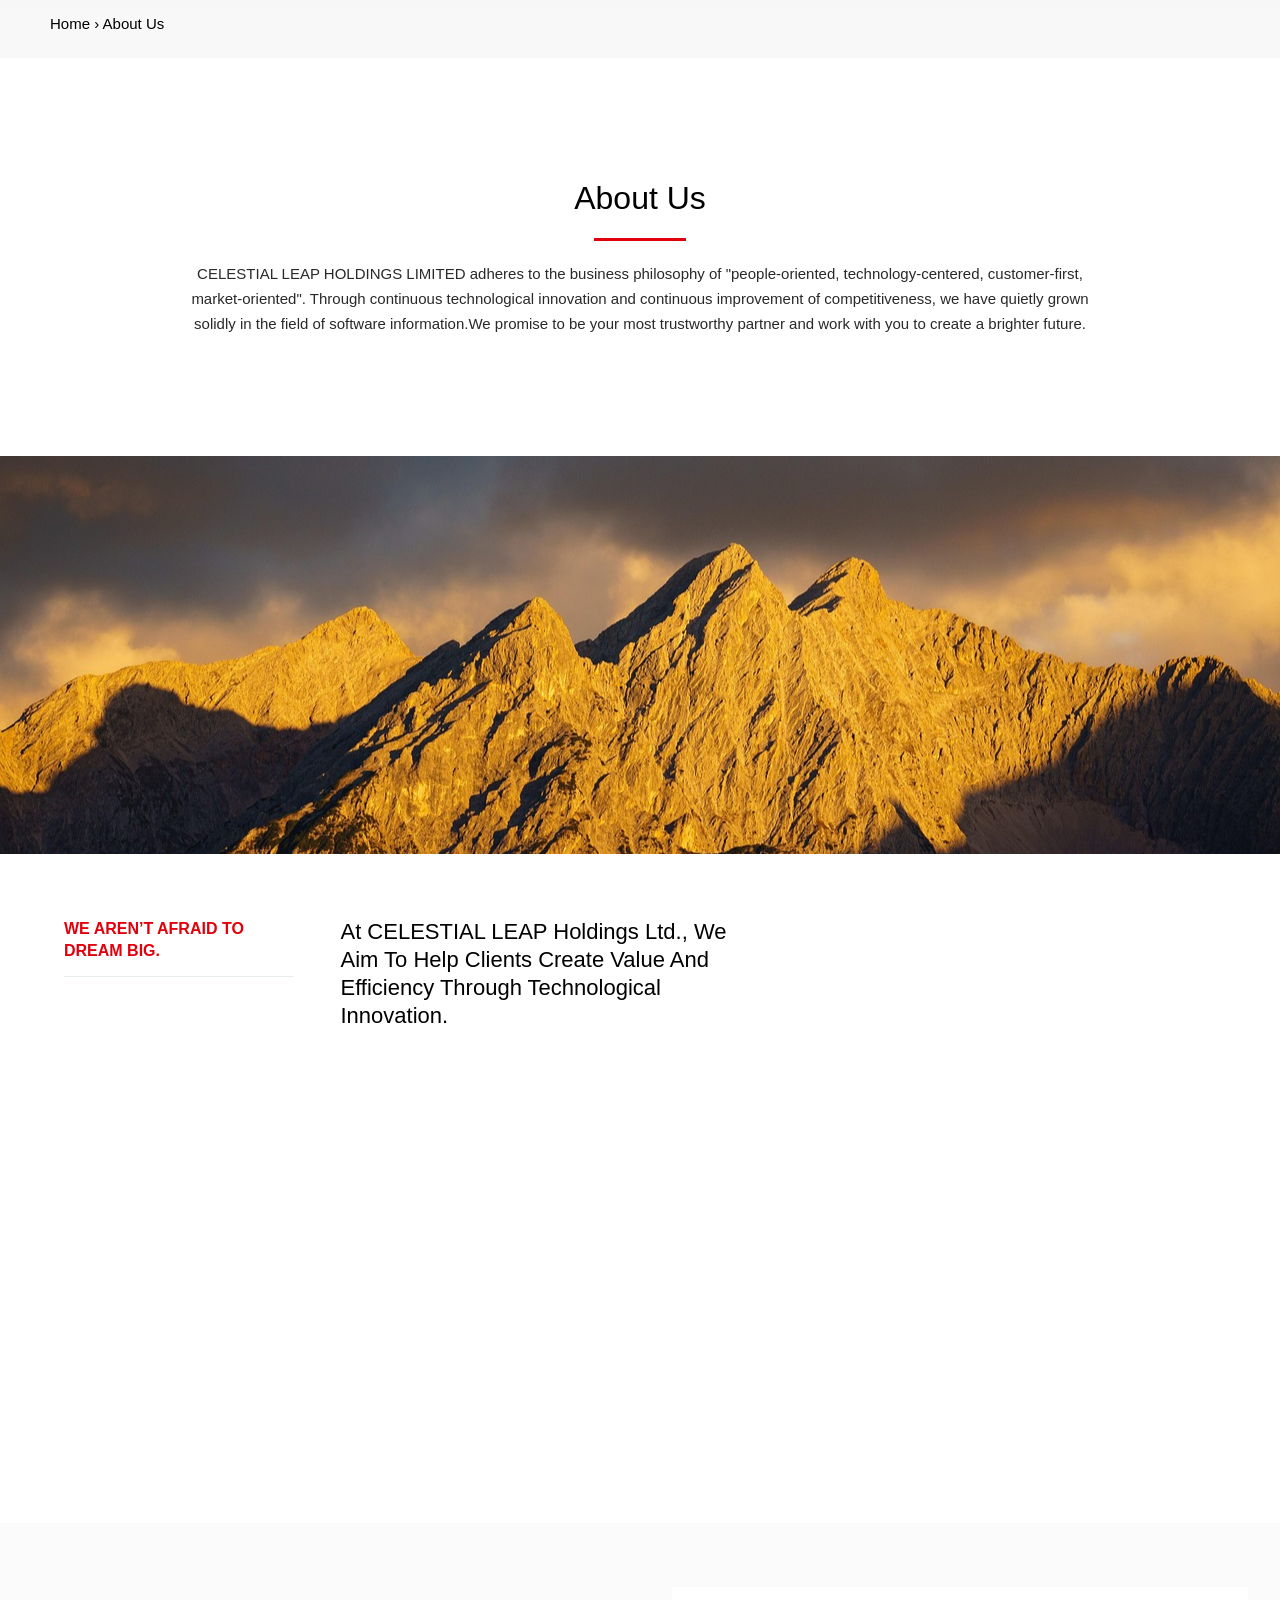
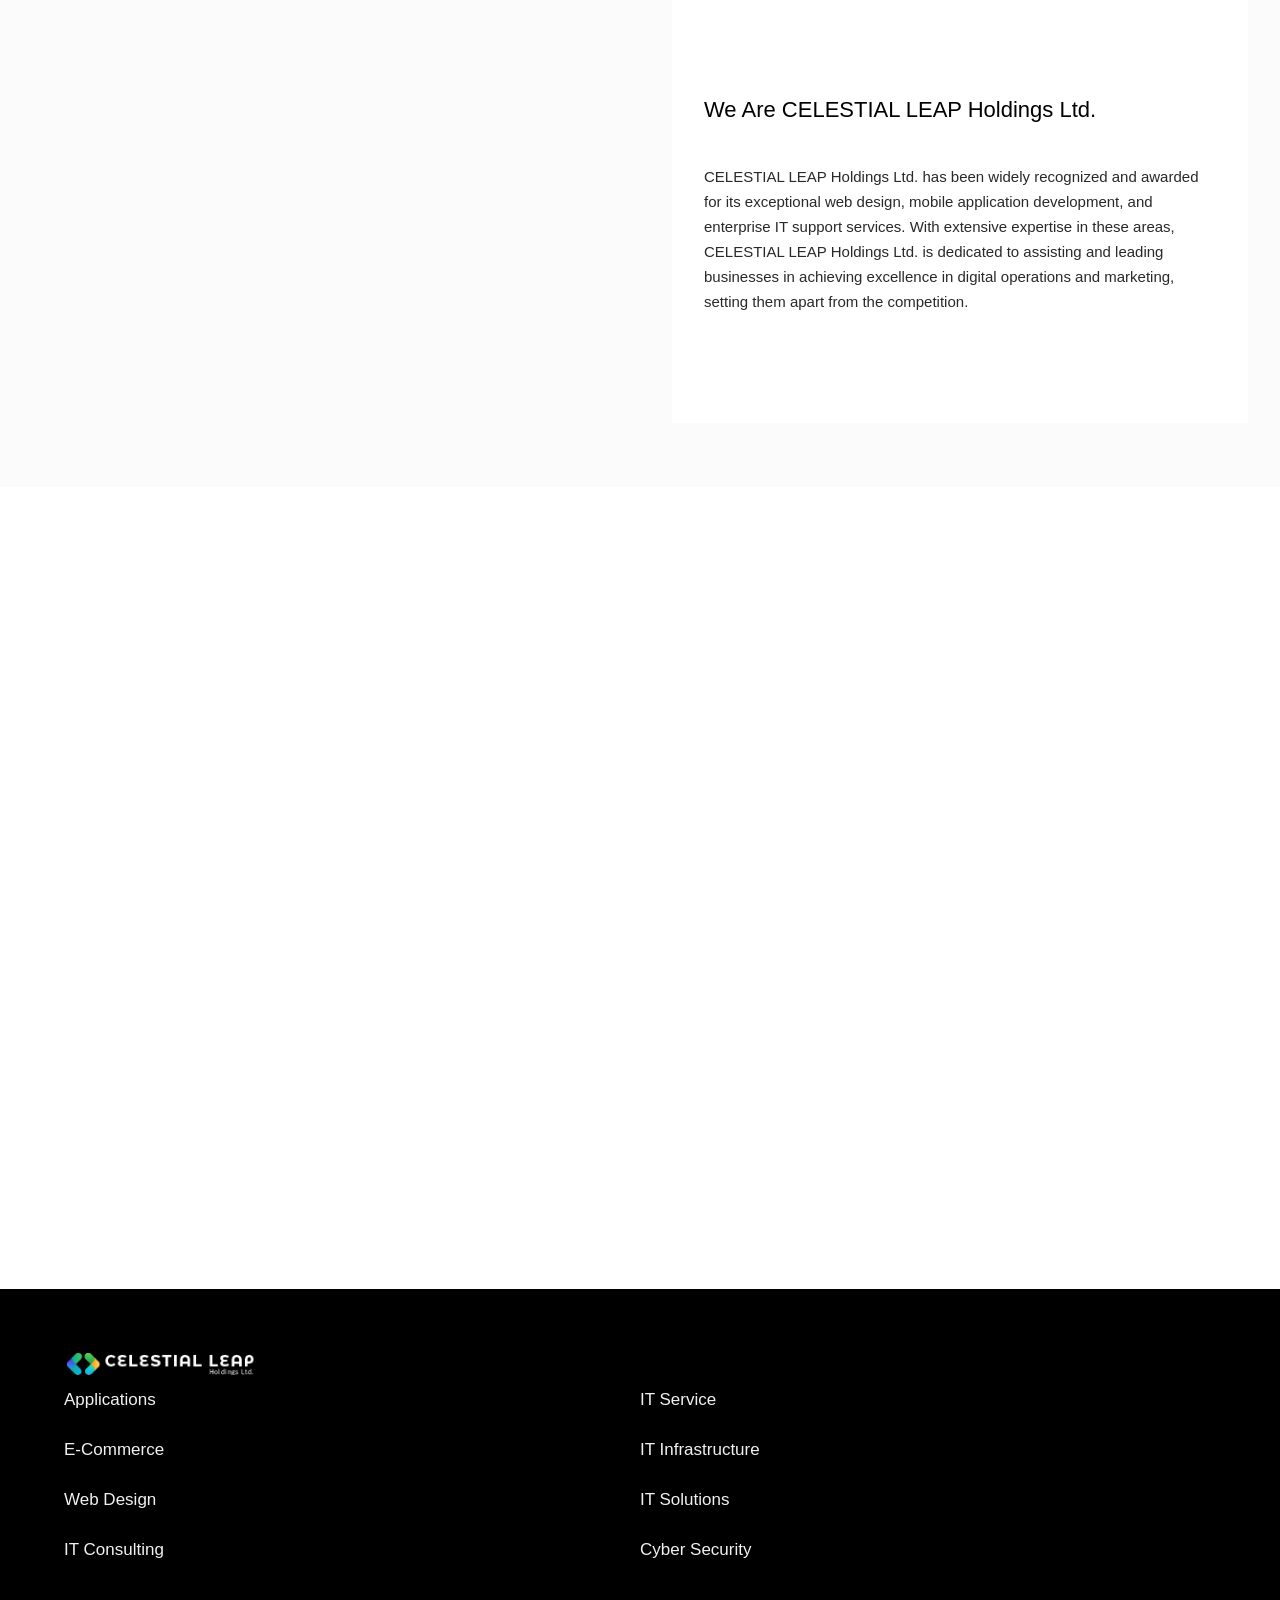
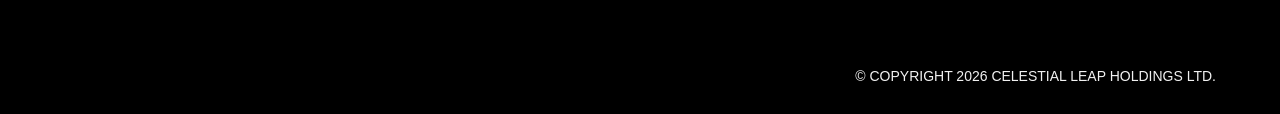
==== about_us.html @ 51d78c93 "CELESTIAL LEAP初版完成" ====
<!DOCTYPE html>
<!--[if !(IE 6) | !(IE 7) | !(IE 8)  ]><!-->
<html lang="en-US" prefix="og: https://ogp.me/ns#" class="no-js">
<!--<![endif]-->

<head>
    <meta charset="UTF-8" />
    <script>
        if (navigator.userAgent.match(/MSIE|Internet Explorer/i) || navigator.userAgent.match(/Trident\/7\..*?rv:11/i)) {
            var href = document.location.href;
            if (!href.match(/[?&]nowprocket/)) {
                if (href.indexOf("?") == -1) {
                    if (href.indexOf("#") == -1) {
                        document.location.href = href + "?nowprocket=1"
                    } else {
                        document.location.href = href.replace("#", "?nowprocket=1#")
                    }
                } else {
                    if (href.indexOf("#") == -1) {
                        document.location.href = href + "&nowprocket=1"
                    } else {
                        document.location.href = href.replace("#", "&nowprocket=1#")
                    }
                }
            }
        }
    </script>
    <script>
        (() => {
            class RocketLazyLoadScripts {
                constructor() {
                    this.v = "2.0.5", this.userEvents = ["keydown", "keyup", "mousedown", "mouseup", "mousemove", "mouseover", "mouseout", "touchmove", "touchstart", "touchend", "touchcancel", "wheel", "click", "dblclick", "input"], this.attributeEvents = ["onblur", "onclick", "oncontextmenu", "ondblclick", "onfocus", "onmousedown", "onmouseenter", "onmouseleave", "onmousemove", "onmouseout", "onmouseover", "onmouseup", "onmousewheel", "onscroll", "onsubmit"]
                }
                async t() {
                    this.i(), this.o(), /iP(ad|hone)/.test(navigator.userAgent) && this.h(), this.u(), this.l(this), this.m(), this.k(this), this.p(this), this._(), await Promise.all([this.R(), this.L()]), this.lastBreath = Date.now(), this.S(this), this.P(), this.D(), this.O(), this.M(), await this.C(this.delayedScripts.normal), await this.C(this.delayedScripts.defer), await this.C(this.delayedScripts.async), await this.T(), await this.F(), await this.j(), await this.A(), window.dispatchEvent(new Event("rocket-allScriptsLoaded")), this.everythingLoaded = !0, this.lastTouchEnd && await new Promise(t => setTimeout(t, 500 - Date.now() + this.lastTouchEnd)), this.I(), this.H(), this.U(), this.W()
                }
                i() {
                    this.CSPIssue = sessionStorage.getItem("rocketCSPIssue"), document.addEventListener("securitypolicyviolation", t => {
                        this.CSPIssue || "script-src-elem" !== t.violatedDirective || "data" !== t.blockedURI || (this.CSPIssue = !0, sessionStorage.setItem("rocketCSPIssue", !0))
                    }, {
                        isRocket: !0
                    })
                }
                o() {
                    window.addEventListener("pageshow", t => {
                        this.persisted = t.persisted, this.realWindowLoadedFired = !0
                    }, {
                        isRocket: !0
                    }), window.addEventListener("pagehide", () => {
                        this.onFirstUserAction = null
                    }, {
                        isRocket: !0
                    })
                }
                h() {
                    let t;

                    function e(e) {
                        t = e
                    }
                    window.addEventListener("touchstart", e, {
                        isRocket: !0
                    }), window.addEventListener("touchend", function i(o) {
                        o.changedTouches[0] && t.changedTouches[0] && Math.abs(o.changedTouches[0].pageX - t.changedTouches[0].pageX) < 10 && Math.abs(o.changedTouches[0].pageY - t.changedTouches[0].pageY) < 10 && o.timeStamp - t.timeStamp < 200 && (window.removeEventListener("touchstart", e, {
                            isRocket: !0
                        }), window.removeEventListener("touchend", i, {
                            isRocket: !0
                        }), "INPUT" === o.target.tagName && "text" === o.target.type || (o.target.dispatchEvent(new TouchEvent("touchend", {
                            target: o.target,
                            bubbles: !0
                        })), o.target.dispatchEvent(new MouseEvent("mouseover", {
                            target: o.target,
                            bubbles: !0
                        })), o.target.dispatchEvent(new PointerEvent("click", {
                            target: o.target,
                            bubbles: !0,
                            cancelable: !0,
                            detail: 1,
                            clientX: o.changedTouches[0].clientX,
                            clientY: o.changedTouches[0].clientY
                        })), event.preventDefault()))
                    }, {
                        isRocket: !0
                    })
                }
                q(t) {
                    this.userActionTriggered || ("mousemove" !== t.type || this.firstMousemoveIgnored ? "keyup" === t.type || "mouseover" === t.type || "mouseout" === t.type || (this.userActionTriggered = !0, this.onFirstUserAction && this.onFirstUserAction()) : this.firstMousemoveIgnored = !0), "click" === t.type && t.preventDefault(), t.stopPropagation(), t.stopImmediatePropagation(), "touchstart" === this.lastEvent && "touchend" === t.type && (this.lastTouchEnd = Date.now()), "click" === t.type && (this.lastTouchEnd = 0), this.lastEvent = t.type, t.composedPath && t.composedPath()[0].getRootNode() instanceof ShadowRoot && (t.rocketTarget = t.composedPath()[0]), this.savedUserEvents.push(t)
                }
                u() {
                    this.savedUserEvents = [], this.userEventHandler = this.q.bind(this), this.userEvents.forEach(t => window.addEventListener(t, this.userEventHandler, {
                        passive: !1,
                        isRocket: !0
                    })), document.addEventListener("visibilitychange", this.userEventHandler, {
                        isRocket: !0
                    })
                }
                U() {
                    this.userEvents.forEach(t => window.removeEventListener(t, this.userEventHandler, {
                        passive: !1,
                        isRocket: !0
                    })), document.removeEventListener("visibilitychange", this.userEventHandler, {
                        isRocket: !0
                    }), this.savedUserEvents.forEach(t => {
                        (t.rocketTarget || t.target).dispatchEvent(new window[t.constructor.name](t.type, t))
                    })
                }
                m() {
                    const t = "return false",
                        e = Array.from(this.attributeEvents, t => "data-rocket-" + t),
                        i = "[" + this.attributeEvents.join("],[") + "]",
                        o = "[data-rocket-" + this.attributeEvents.join("],[data-rocket-") + "]",
                        s = (e, i, o) => {
                            o && o !== t && (e.setAttribute("data-rocket-" + i, o), e["rocket" + i] = new Function("event", o), e.setAttribute(i, t))
                        };
                    new MutationObserver(t => {
                        for (const n of t) "attributes" === n.type && (n.attributeName.startsWith("data-rocket-") || this.everythingLoaded ? n.attributeName.startsWith("data-rocket-") && this.everythingLoaded && this.N(n.target, n.attributeName.substring(12)) : s(n.target, n.attributeName, n.target.getAttribute(n.attributeName))), "childList" === n.type && n.addedNodes.forEach(t => {
                            if (t.nodeType === Node.ELEMENT_NODE)
                                if (this.everythingLoaded)
                                    for (const i of [t, ...t.querySelectorAll(o)])
                                        for (const t of i.getAttributeNames()) e.includes(t) && this.N(i, t.substring(12));
                                else
                                    for (const e of [t, ...t.querySelectorAll(i)])
                                        for (const t of e.getAttributeNames()) this.attributeEvents.includes(t) && s(e, t, e.getAttribute(t))
                        })
                    }).observe(document, {
                        subtree: !0,
                        childList: !0,
                        attributeFilter: [...this.attributeEvents, ...e]
                    })
                }
                I() {
                    this.attributeEvents.forEach(t => {
                        document.querySelectorAll("[data-rocket-" + t + "]").forEach(e => {
                            this.N(e, t)
                        })
                    })
                }
                N(t, e) {
                    const i = t.getAttribute("data-rocket-" + e);
                    i && (t.setAttribute(e, i), t.removeAttribute("data-rocket-" + e))
                }
                k(t) {
                    Object.defineProperty(HTMLElement.prototype, "onclick", {
                        get() {
                            return this.rocketonclick || null
                        },
                        set(e) {
                            this.rocketonclick = e, this.setAttribute(t.everythingLoaded ? "onclick" : "data-rocket-onclick", "this.rocketonclick(event)")
                        }
                    })
                }
                S(t) {
                    function e(e, i) {
                        let o = e[i];
                        e[i] = null, Object.defineProperty(e, i, {
                            get: () => o,
                            set(s) {
                                t.everythingLoaded ? o = s : e["rocket" + i] = o = s
                            }
                        })
                    }
                    e(document, "onreadystatechange"), e(window, "onload"), e(window, "onpageshow");
                    try {
                        Object.defineProperty(document, "readyState", {
                            get: () => t.rocketReadyState,
                            set(e) {
                                t.rocketReadyState = e
                            },
                            configurable: !0
                        }), document.readyState = "loading"
                    } catch (t) {
                        console.log("WPRocket DJE readyState conflict, bypassing")
                    }
                }
                l(t) {
                    this.originalAddEventListener = EventTarget.prototype.addEventListener, this.originalRemoveEventListener = EventTarget.prototype.removeEventListener, this.savedEventListeners = [], EventTarget.prototype.addEventListener = function(e, i, o) {
                        o && o.isRocket || !t.B(e, this) && !t.userEvents.includes(e) || t.B(e, this) && !t.userActionTriggered || e.startsWith("rocket-") || t.everythingLoaded ? t.originalAddEventListener.call(this, e, i, o) : (t.savedEventListeners.push({
                            target: this,
                            remove: !1,
                            type: e,
                            func: i,
                            options: o
                        }), "mouseenter" !== e && "mouseleave" !== e || t.originalAddEventListener.call(this, e, t.savedUserEvents.push, o))
                    }, EventTarget.prototype.removeEventListener = function(e, i, o) {
                        o && o.isRocket || !t.B(e, this) && !t.userEvents.includes(e) || t.B(e, this) && !t.userActionTriggered || e.startsWith("rocket-") || t.everythingLoaded ? t.originalRemoveEventListener.call(this, e, i, o) : t.savedEventListeners.push({
                            target: this,
                            remove: !0,
                            type: e,
                            func: i,
                            options: o
                        })
                    }
                }
                J(t, e) {
                    this.savedEventListeners = this.savedEventListeners.filter(i => {
                        let o = i.type,
                            s = i.target || window;
                        return e !== o || t !== s || (this.B(o, s) && (i.type = "rocket-" + o), this.$(i), !1)
                    })
                }
                H() {
                    EventTarget.prototype.addEventListener = this.originalAddEventListener, EventTarget.prototype.removeEventListener = this.originalRemoveEventListener, this.savedEventListeners.forEach(t => this.$(t))
                }
                $(t) {
                    t.remove ? this.originalRemoveEventListener.call(t.target, t.type, t.func, t.options) : this.originalAddEventListener.call(t.target, t.type, t.func, t.options)
                }
                p(t) {
                    let e;

                    function i(e) {
                        return t.everythingLoaded ? e : e.split(" ").map(t => "load" === t || t.startsWith("load.") ? "rocket-jquery-load" : t).join(" ")
                    }

                    function o(o) {
                        function s(e) {
                            const s = o.fn[e];
                            o.fn[e] = o.fn.init.prototype[e] = function() {
                                return this[0] === window && t.userActionTriggered && ("string" == typeof arguments[0] || arguments[0] instanceof String ? arguments[0] = i(arguments[0]) : "object" == typeof arguments[0] && Object.keys(arguments[0]).forEach(t => {
                                    const e = arguments[0][t];
                                    delete arguments[0][t], arguments[0][i(t)] = e
                                })), s.apply(this, arguments), this
                            }
                        }
                        if (o && o.fn && !t.allJQueries.includes(o)) {
                            const e = {
                                DOMContentLoaded: [],
                                "rocket-DOMContentLoaded": []
                            };
                            for (const t in e) document.addEventListener(t, () => {
                                e[t].forEach(t => t())
                            }, {
                                isRocket: !0
                            });
                            o.fn.ready = o.fn.init.prototype.ready = function(i) {
                                function s() {
                                    parseInt(o.fn.jquery) > 2 ? setTimeout(() => i.bind(document)(o)) : i.bind(document)(o)
                                }
                                return "function" == typeof i && (t.realDomReadyFired ? !t.userActionTriggered || t.fauxDomReadyFired ? s() : e["rocket-DOMContentLoaded"].push(s) : e.DOMContentLoaded.push(s)), this
                            }, s("on"), s("one"), s("off"), t.allJQueries.push(o)
                        }
                        e = o
                    }
                    t.allJQueries = [], o(window.jQuery), Object.defineProperty(window, "jQuery", {
                        get: () => e,
                        set(t) {
                            o(t)
                        }
                    })
                }
                P() {
                    const t = new Map;
                    document.write = document.writeln = function(e) {
                        const i = document.currentScript,
                            o = document.createRange(),
                            s = i.parentElement;
                        let n = t.get(i);
                        void 0 === n && (n = i.nextSibling, t.set(i, n));
                        const c = document.createDocumentFragment();
                        o.setStart(c, 0), c.appendChild(o.createContextualFragment(e)), s.insertBefore(c, n)
                    }
                }
                async R() {
                    return new Promise(t => {
                        this.userActionTriggered ? t() : this.onFirstUserAction = t
                    })
                }
                async L() {
                    return new Promise(t => {
                        document.addEventListener("DOMContentLoaded", () => {
                            this.realDomReadyFired = !0, t()
                        }, {
                            isRocket: !0
                        })
                    })
                }
                async j() {
                    return this.realWindowLoadedFired ? Promise.resolve() : new Promise(t => {
                        window.addEventListener("load", t, {
                            isRocket: !0
                        })
                    })
                }
                M() {
                    this.pendingScripts = [];
                    this.scriptsMutationObserver = new MutationObserver(t => {
                        for (const e of t) e.addedNodes.forEach(t => {
                            "SCRIPT" !== t.tagName || !t.src || t.noModule || t.isWPRocket || this.pendingScripts.push({
                                script: t,
                                promise: new Promise(e => {
                                    const i = () => {
                                        const i = this.pendingScripts.findIndex(e => e.script === t);
                                        i >= 0 && this.pendingScripts.splice(i, 1), e()
                                    };
                                    t.addEventListener("load", i, {
                                        isRocket: !0
                                    }), t.addEventListener("error", i, {
                                        isRocket: !0
                                    }), setTimeout(i, 1e3)
                                })
                            })
                        })
                    }), this.scriptsMutationObserver.observe(document, {
                        childList: !0,
                        subtree: !0
                    })
                }
                async F() {
                    await this.X(), this.pendingScripts.length ? (await this.pendingScripts[0].promise, await this.F()) : this.scriptsMutationObserver.disconnect()
                }
                D() {
                    this.delayedScripts = {
                        normal: [],
                        async: [],
                        defer: []
                    }, document.querySelectorAll("script[type$=rocketlazyloadscript]").forEach(t => {
                        t.hasAttribute("data-rocket-src") ? t.hasAttribute("async") && !1 !== t.async ? this.delayedScripts.async.push(t) : t.hasAttribute("defer") && !1 !== t.defer || "module" === t.getAttribute("data-rocket-type") ? this.delayedScripts.defer.push(t) : this.delayedScripts.normal.push(t) : this.delayedScripts.normal.push(t)
                    })
                }
                async _() {
                    await this.L();
                    let t = [];
                    document.querySelectorAll("script[type$=rocketlazyloadscript][data-rocket-src]").forEach(e => {
                        let i = e.getAttribute("data-rocket-src");
                        if (i && !i.startsWith("data:")) {
                            i.startsWith("//") && (i = location.protocol + i);
                            try {
                                const o = new URL(i).origin;
                                o !== location.origin && t.push({
                                    src: o,
                                    crossOrigin: e.crossOrigin || "module" === e.getAttribute("data-rocket-type")
                                })
                            } catch (t) {}
                        }
                    }), t = [...new Map(t.map(t => [JSON.stringify(t), t])).values()], this.Y(t, "preconnect")
                }
                async G(t) {
                    if (await this.K(), !0 !== t.noModule || !("noModule" in HTMLScriptElement.prototype)) return new Promise(e => {
                        let i;

                        function o() {
                            (i || t).setAttribute("data-rocket-status", "executed"), e()
                        }
                        try {
                            if (navigator.userAgent.includes("Firefox/") || "" === navigator.vendor || this.CSPIssue) i = document.createElement("script"), [...t.attributes].forEach(t => {
                                let e = t.nodeName;
                                "type" !== e && ("data-rocket-type" === e && (e = "type"), "data-rocket-src" === e && (e = "src"), i.setAttribute(e, t.nodeValue))
                            }), t.text && (i.text = t.text), t.nonce && (i.nonce = t.nonce), i.hasAttribute("src") ? (i.addEventListener("load", o, {
                                isRocket: !0
                            }), i.addEventListener("error", () => {
                                i.setAttribute("data-rocket-status", "failed-network"), e()
                            }, {
                                isRocket: !0
                            }), setTimeout(() => {
                                i.isConnected || e()
                            }, 1)) : (i.text = t.text, o()), i.isWPRocket = !0, t.parentNode.replaceChild(i, t);
                            else {
                                const i = t.getAttribute("data-rocket-type"),
                                    s = t.getAttribute("data-rocket-src");
                                i ? (t.type = i, t.removeAttribute("data-rocket-type")) : t.removeAttribute("type"), t.addEventListener("load", o, {
                                    isRocket: !0
                                }), t.addEventListener("error", i => {
                                    this.CSPIssue && i.target.src.startsWith("data:") ? (console.log("WPRocket: CSP fallback activated"), t.removeAttribute("src"), this.G(t).then(e)) : (t.setAttribute("data-rocket-status", "failed-network"), e())
                                }, {
                                    isRocket: !0
                                }), s ? (t.fetchPriority = "high", t.removeAttribute("data-rocket-src"), t.src = s) : t.src = "data:text/javascript;base64," + window.btoa(unescape(encodeURIComponent(t.text)))
                            }
                        } catch (i) {
                            t.setAttribute("data-rocket-status", "failed-transform"), e()
                        }
                    });
                    t.setAttribute("data-rocket-status", "skipped")
                }
                async C(t) {
                    const e = t.shift();
                    return e ? (e.isConnected && await this.G(e), this.C(t)) : Promise.resolve()
                }
                O() {
                    this.Y([...this.delayedScripts.normal, ...this.delayedScripts.defer, ...this.delayedScripts.async], "preload")
                }
                Y(t, e) {
                    this.trash = this.trash || [];
                    let i = !0;
                    var o = document.createDocumentFragment();
                    t.forEach(t => {
                        const s = t.getAttribute && t.getAttribute("data-rocket-src") || t.src;
                        if (s && !s.startsWith("data:")) {
                            const n = document.createElement("link");
                            n.href = s, n.rel = e, "preconnect" !== e && (n.as = "script", n.fetchPriority = i ? "high" : "low"), t.getAttribute && "module" === t.getAttribute("data-rocket-type") && (n.crossOrigin = !0), t.crossOrigin && (n.crossOrigin = t.crossOrigin), t.integrity && (n.integrity = t.integrity), t.nonce && (n.nonce = t.nonce), o.appendChild(n), this.trash.push(n), i = !1
                        }
                    }), document.head.appendChild(o)
                }
                W() {
                    this.trash.forEach(t => t.remove())
                }
                async T() {
                    try {
                        document.readyState = "interactive"
                    } catch (t) {}
                    this.fauxDomReadyFired = !0;
                    try {
                        await this.K(), this.J(document, "readystatechange"), document.dispatchEvent(new Event("rocket-readystatechange")), await this.K(), document.rocketonreadystatechange && document.rocketonreadystatechange(), await this.K(), this.J(document, "DOMContentLoaded"), document.dispatchEvent(new Event("rocket-DOMContentLoaded")), await this.K(), this.J(window, "DOMContentLoaded"), window.dispatchEvent(new Event("rocket-DOMContentLoaded"))
                    } catch (t) {
                        console.error(t)
                    }
                }
                async A() {
                    try {
                        document.readyState = "complete"
                    } catch (t) {}
                    try {
                        await this.K(), this.J(document, "readystatechange"), document.dispatchEvent(new Event("rocket-readystatechange")), await this.K(), document.rocketonreadystatechange && document.rocketonreadystatechange(), await this.K(), this.J(window, "load"), window.dispatchEvent(new Event("rocket-load")), await this.K(), window.rocketonload && window.rocketonload(), await this.K(), this.allJQueries.forEach(t => t(window).trigger("rocket-jquery-load")), await this.K(), this.J(window, "pageshow");
                        const t = new Event("rocket-pageshow");
                        t.persisted = this.persisted, window.dispatchEvent(t), await this.K(), window.rocketonpageshow && window.rocketonpageshow({
                            persisted: this.persisted
                        })
                    } catch (t) {
                        console.error(t)
                    }
                }
                async K() {
                    Date.now() - this.lastBreath > 45 && (await this.X(), this.lastBreath = Date.now())
                }
                async X() {
                    return document.hidden ? new Promise(t => setTimeout(t)) : new Promise(t => requestAnimationFrame(t))
                }
                B(t, e = window) {
                    return e === document && "readystatechange" === t || (e === document && "DOMContentLoaded" === t || (e === window && "DOMContentLoaded" === t || (e === window && "load" === t || e === window && "pageshow" === t)))
                }
                static run() {
                    (new RocketLazyLoadScripts).t()
                }
            }
            RocketLazyLoadScripts.run()
        })();
    </script>

    <meta name="viewport" content="width=device-width, initial-scale=1">
    <link rel="profile" href="https://gmpg.org/xfn/11" />

    <!-- Search Engine Optimization by Rank Math PRO - https://rankmath.com/ -->
    <title>Who We Are | CELESTIAL LEAP Holdings Ltd.</title>
    <link data-rocket-prefetch href="https://www.gstatic.com" rel="dns-prefetch">
    <link data-rocket-prefetch href="https://www.googletagmanager.com" rel="dns-prefetch">
    <link data-rocket-prefetch href="https://www.clarity.ms" rel="dns-prefetch">
    <link data-rocket-prefetch href="https://stats.wp.com" rel="dns-prefetch">
    <link data-rocket-prefetch href="https://www.google.com" rel="dns-prefetch">
    <link crossorigin data-rocket-preload as="font" href="https://rovertech.com.hk/wp-content/uploads/elementor/google-fonts/fonts/notosans-o-0bipqlx3qulc5a4pnb6ryti20_6n1iphjc5a7duw.woff2" rel="preload">
    <link rel="stylesheet" href="./style/about_us.css">
    <link rel="stylesheet" href="./style/common.css">
    <meta name="description" content="Our Beliefs · We Aren’t Afraid To Dream Big. · At CELESTIAL LEAP Holdings Ltd., we aim to help clients create value and efficiency through technological innovation." />
    <meta name="robots" content="follow, index, max-snippet:-1, max-video-preview:-1, max-image-preview:large" />
    <link rel="canonical" href="./about_us.html" />
    <meta property="og:locale" content="en_US" />
    <meta property="og:type" content="article" />
    <meta property="og:title" content="Who We Are | CELESTIAL LEAP Holdings Ltd." />
    <meta property="og:description" content="Our Beliefs · We Aren’t Afraid To Dream Big. · At CELESTIAL LEAP Holdings Ltd., we aim to help clients create value and efficiency through technological innovation." />
    <meta property="og:url" content="https://rovertech.com.hk/en/about-us/" />
    <meta property="og:site_name" content="CELESTIAL LEAP Holdings Ltd. | Innovation the Future" />
    <meta property="article:publisher" content="https://www.facebook.com/rovertech.hk" />
    <meta property="og:updated_time" content="2024-08-22T12:06:42+08:00" />
    <meta property="og:image" content="https://rovertech.com.hk/wp-content/uploads/2024/04/HKU.png" />
    <meta property="og:image:secure_url" content="https://rovertech.com.hk/wp-content/uploads/2024/04/HKU.png" />
    <meta property="og:image:width" content="495" />
    <meta property="og:image:height" content="225" />
    <meta property="og:image:alt" content="Who We Are" />
    <meta property="og:image:type" content="image/png" />
    <meta name="twitter:card" content="summary_large_image" />
    <meta name="twitter:title" content="Who We Are | CELESTIAL LEAP Holdings Ltd." />
    <meta name="twitter:description" content="Our Beliefs · We Aren’t Afraid To Dream Big. · At CELESTIAL LEAP Holdings Ltd., we aim to help clients create value and efficiency through technological innovation." />
    <meta name="twitter:site" content="@rovertech_ltd" />
    <meta name="twitter:creator" content="@rovertech_ltd" />
    <meta name="twitter:image" content="https://rovertech.com.hk/wp-content/uploads/2024/04/HKU.png" />
    <meta name="twitter:label1" content="Time to read" />
    <meta name="twitter:data1" content="1 minute" />
    <script type="application/ld+json" class="rank-math-schema-pro">
        {
            "@context": "https://schema.org",
            "@graph": [{
                "@type": "Place",
                "@id": "https://rovertech.com.hk/en/#place/",
                "address": {
                    "@type": "PostalAddress",
                    "streetAddress": "Room 2214, 22/F, Mira Place Tower A, 132 Nathan Road",
                    "addressLocality": "Tsim Sha Tsui",
                    "addressRegion": "Kowloon",
                    "postalCode": "999077",
                    "addressCountry": "HK"
                }
            }, {
                "@type": "Organization",
                "@id": "https://rovertech.com.hk/en/#organization/",
                "name": "CELESTIAL LEAP Holdings Ltd.",
                "url": "https://rovertech.com.hk",
                "sameAs": ["https://www.facebook.com/rovertech.hk", "https://twitter.com/rovertech_ltd"],
                "email": "enquiry@rovertech.com.hk",
                "address": {
                    "@type": "PostalAddress",
                    "streetAddress": "Room 2214, 22/F, Mira Place Tower A, 132 Nathan Road",
                    "addressLocality": "Tsim Sha Tsui",
                    "addressRegion": "Kowloon",
                    "postalCode": "999077",
                    "addressCountry": "HK"
                },
                "logo": {
                    "@type": "ImageObject",
                    "@id": "https://rovertech.com.hk/en/#logo/",
                    "caption": "CELESTIAL LEAP Holdings Ltd. | Innovation the Future",
                    "inLanguage": "en-US",
                    "width": "1200",
                    "height": "1200"
                },
                "contactPoint": [{
                    "@type": "ContactPoint",
                    "telephone": "+852 37912060",
                    "contactType": "customer support"
                }],
                "description": "CELESTIAL LEAP Holdings Ltd. specializes in innovative UI/UX web design &amp; App Development services, transforming ideas into engaging web and mobile applications. With a decade of experience and a track record of success across 200+ companies, our award-winning team delivers visually compelling, functional solutions tailored to your industry needs and audience.",
                "legalName": "CELESTIAL LEAP Holdings Ltd.",
                "location": {
                    "@id": "https://rovertech.com.hk/en/#place/"
                }
            }, {
                "@type": "WebSite",
                "@id": "https://rovertech.com.hk/en/#website/",
                "url": "https://rovertech.com.hk/en/",
                "name": "CELESTIAL LEAP Holdings Ltd. | Innovation the Future",
                "alternateName": "CELESTIAL LEAP Holdings Ltd.",
                "publisher": {
                    "@id": "https://rovertech.com.hk/en/#organization/"
                },
                "inLanguage": "en-US"
            }, {
                "@type": "ImageObject",
                "@id": "https://rovertech.com.hk/wp-content/uploads/2024/03/Cisco-Certified-Network-Professional-1.png",
                "url": "https://rovertech.com.hk/wp-content/uploads/2024/03/Cisco-Certified-Network-Professional-1.png",
                "width": "200",
                "height": "200",
                "inLanguage": "en-US"
            }, {
                "@type": "BreadcrumbList",
                "@id": "https://rovertech.com.hk/en/about-us/#breadcrumb",
                "itemListElement": [{
                    "@type": "ListItem",
                    "position": "1",
                    "item": {
                        "@id": "https://rovertech.com.hk",
                        "name": "Home"
                    }
                }, {
                    "@type": "ListItem",
                    "position": "2",
                    "item": {
                        "@id": "https://rovertech.com.hk/en/about-us/",
                        "name": "About Us"
                    }
                }]
            }, {
                "@type": "AboutPage",
                "@id": "https://rovertech.com.hk/en/about-us/#webpage",
                "url": "https://rovertech.com.hk/en/about-us/",
                "name": "Who We Are | CELESTIAL LEAP Holdings Ltd.",
                "datePublished": "2021-11-19T18:56:11+08:00",
                "dateModified": "2024-08-22T12:06:42+08:00",
                "isPartOf": {
                    "@id": "https://rovertech.com.hk/en/#website/"
                },
                "primaryImageOfPage": {
                    "@id": "https://rovertech.com.hk/wp-content/uploads/2024/03/Cisco-Certified-Network-Professional-1.png"
                },
                "inLanguage": "en-US",
                "breadcrumb": {
                    "@id": "https://rovertech.com.hk/en/about-us/#breadcrumb"
                }
            }]
        }
    </script>
    <!-- /Rank Math WordPress SEO plugin -->

    <link rel='dns-prefetch' href='//stats.wp.com' />

    <link rel="alternate" title="oEmbed (JSON)" type="application/json+oembed" href="https://rovertech.com.hk/en/wp-json/oembed/1.0/embed?url=https%3A%2F%2Frovertech.com.hk%2Fen%2Fabout-us%2F" />
    <link rel="alternate" title="oEmbed (XML)" type="text/xml+oembed" href="https://rovertech.com.hk/en/wp-json/oembed/1.0/embed?url=https%3A%2F%2Frovertech.com.hk%2Fen%2Fabout-us%2F&#038;format=xml" />
    <style id='wp-img-auto-sizes-contain-inline-css'></style>
    <style id='wp-emoji-styles-inline-css'></style>
    <style id='classic-theme-styles-inline-css'></style>
    <style id='global-styles-inline-css'></style>

    <style id='elementor-frontend-inline-css'></style>
























    

    <script src="https://rovertech.com.hk/wp-includes/js/jquery/jquery.min.js?ver=3.7.1" id="jquery-core-js" data-rocket-defer defer></script>
    <script src="https://rovertech.com.hk/wp-includes/js/jquery/jquery-migrate.min.js?ver=3.4.1" id="jquery-migrate-js" data-rocket-defer defer></script>
    <script id="wpml-cookie-js-extra">
        var wpml_cookies = {
            "wp-wpml_current_language": {
                "value": "en",
                "expires": 1,
                "path": "/"
            }
        };
        var wpml_cookies = {
            "wp-wpml_current_language": {
                "value": "en",
                "expires": 1,
                "path": "/"
            }
        };
        //# sourceURL=wpml-cookie-js-extra
    </script>
    <script type="rocketlazyloadscript" data-minify="1" data-rocket-src="https://rovertech.com.hk/wp-content/cache/min/1/wp-content/plugins/sitepress-multilingual-cms/res/js/cookies/language-cookie.js?ver=1772101392" id="wpml-cookie-js" defer data-wp-strategy="defer"></script>
    <script type="rocketlazyloadscript" data-rocket-src="https://rovertech.com.hk/wp-content/plugins/sitepress-multilingual-cms/templates/language-switchers/legacy-dropdown-click/script.min.js?ver=1" id="wpml-legacy-dropdown-click-0-js" data-rocket-defer
        defer></script>
    <script id="dt-above-fold-js-extra">
        var dtLocal = {
            "themeUrl": "https://rovertech.com.hk/wp-content/themes/dt-the7",
            "passText": "To view this protected post, enter the password below:",
            "moreButtonText": {
                "loading": "Loading...",
                "loadMore": "Load more"
            },
            "postID": "75798",
            "ajaxurl": "https://rovertech.com.hk/wp-admin/admin-ajax.php",
            "REST": {
                "baseUrl": "https://rovertech.com.hk/en/wp-json/the7/v1",
                "endpoints": {
                    "sendMail": "/send-mail"
                }
            },
            "contactMessages": {
                "required": "One or more fields have an error. Please check and try again.",
                "terms": "Please accept the privacy policy.",
                "fillTheCaptchaError": "Please, fill the captcha."
            },
            "captchaSiteKey": "6LcAnzccAAAAAIvX6SMEHJ3UsmZIwH10OXPbbobV",
            "ajaxNonce": "896aee8feb",
            "pageData": {
                "type": "page",
                "template": "page",
                "layout": null
            },
            "themeSettings": {
                "smoothScroll": "on",
                "lazyLoading": false,
                "desktopHeader": {
                    "height": 90
                },
                "ToggleCaptionEnabled": "disabled",
                "ToggleCaption": "Navigation",
                "floatingHeader": {
                    "showAfter": 350,
                    "showMenu": true,
                    "height": 60,
                    "logo": {
                        "showLogo": true,
                        "html": "\u003Cimg class=\" preload-me\" src=\"./images/logo.png\" srcset=\"./images/logo.png 209w, ./images/logo.png 209w\" width=\"209\" height=\"23\"   sizes=\"209px\" alt=\"\u9999\u6e2f\u5275\u65b0\u79d1\u6280\u516c\u53f8\" /\u003E",
                        "url": "https://rovertech.com.hk/en/"
                    }
                },
                "topLine": {
                    "floatingTopLine": {
                        "logo": {
                            "showLogo": false,
                            "html": ""
                        }
                    }
                },
                "mobileHeader": {
                    "firstSwitchPoint": 1400,
                    "secondSwitchPoint": 800,
                    "firstSwitchPointHeight": 60,
                    "secondSwitchPointHeight": 60,
                    "mobileToggleCaptionEnabled": "disabled",
                    "mobileToggleCaption": "Menu"
                },
                "stickyMobileHeaderFirstSwitch": {
                    "logo": {
                        "html": "\u003Cimg class=\" preload-me\" src=\"./images/logo.png\" srcset=\"./images/logo.png 209w, ./images/logo.png 209w\" width=\"209\" height=\"23\"   sizes=\"209px\" alt=\" \u9999\u6e2f\u5275\u65b0\u79d1\u6280\u516c\u53f8\" /\u003E"
                    }
                },
                "stickyMobileHeaderSecondSwitch": {
                    "logo": {
                        "html": "\u003Cimg class=\" preload-me\" src=\"./images/logo.png\" srcset=\"./images/logo.png 209w, ./images/logo.png 209w\" width=\"209\" height=\"23\"   sizes=\"209px\" alt=\" \u9999\u6e2f\u5275\u65b0\u79d1\u6280\u516c\u53f8\" /\u003E"
                    }
                },
                "sidebar": {
                    "switchPoint": 992
                },
                "boxedWidth": "1280px"
            },
            "elementor": {
                "settings": {
                    "container_width": 800
                }
            }
        };
        var dtShare = {
            "shareButtonText": {
                "facebook": "Share on Facebook",
                "twitter": "Share on X",
                "pinterest": "Pin it",
                "linkedin": "Share on Linkedin",
                "whatsapp": "Share on Whatsapp"
            },
            "overlayOpacity": "85"
        };
        //# sourceURL=dt-above-fold-js-extra
    </script>
    <script src="https://rovertech.com.hk/wp-content/themes/dt-the7/js/above-the-fold.min.js?ver=14.2.1.1" id="dt-above-fold-js" data-rocket-defer defer></script>
    <link rel="https://api.w.org/" href="https://rovertech.com.hk/en/wp-json/" />
    <link rel="alternate" title="JSON" type="application/json" href="https://rovertech.com.hk/en/wp-json/wp/v2/pages/75798" />
    <link rel="EditURI" type="application/rsd+xml" title="RSD" href="https://rovertech.com.hk/xmlrpc.php?rsd" />

    <link rel='shortlink' href='https://rovertech.com.hk/en/?p=75798' />
    <meta name="generator" content="WPML ver:4.8.6 stt:61,1;" />
    <script type="rocketlazyloadscript" data-rocket-type="text/javascript">
        (function(c, l, a, r, i, t, y) {
            c[a] = c[a] || function() {
                (c[a].q = c[a].q || []).push(arguments)
            };
            t = l.createElement(r);
            t.async = 1;
            t.src = "https://www.clarity.ms/tag/" + i + "?ref=wordpress";
            y = l.getElementsByTagName(r)[0];
            y.parentNode.insertBefore(t, y);
        })(window, document, "clarity", "script", "cmui2o2ja0");
    </script>
    <link rel="alternate" hreflang="en" href="./">
    <style>
        img#wpstats {
            display: none
        }
    </style>
    <link rel="icon" href="./images/favicon.ico" type="image/x-icon">
    <link rel="shortcut icon" href="./images/favicon.ico" type="image/x-icon">
    <meta name="msapplication-TileColor" content="#da532c">
    <meta name="msapplication-TileImage" content="/wp-content/uploads/fbrfg/mstile-144x144.png">
    <meta name="msapplication-config" content="/wp-content/uploads/fbrfg/browserconfig.xml">
    <meta name="theme-color" content="#ffffff">
    <meta name="generator" content="Elementor 3.35.5; features: e_font_icon_svg; settings: css_print_method-internal, google_font-enabled, font_display-auto">
    <!-- Google tag (gtag.js) -->
    <script type="rocketlazyloadscript" async data-rocket-src="https://www.googletagmanager.com/gtag/js?id=AW-968432717"></script>
    <script type="rocketlazyloadscript">
        window.dataLayer = window.dataLayer || []; function gtag(){dataLayer.push(arguments);} gtag('js', new Date()); gtag('config', 'AW-968432717');
    </script>
    <style></style>
    <script type="rocketlazyloadscript" id="google_gtagjs" data-rocket-src="https://rovertech.com.hk/en/?local_ga_js=0b969a831b33564ba84a79f83bed0e6d" async></script>
    <script type="rocketlazyloadscript" id="google_gtagjs-inline">
        window.dataLayer = window.dataLayer || [];function gtag(){dataLayer.push(arguments);}gtag('js', new Date());gtag('config', 'G-5KDQRHCBP3', {} );
    </script>
    <script type="application/javascript">
        const rocket_pairs = [{
            "selector": ".solid-bg .sidebar-content",
            "style": ".solid-bg .sidebar-content{--wpr-bg-6061cf44-dfef-42e4-a96f-3d4383756e08: url('https:\/\/rovertech.com.hk\/wp-content\/themes\/dt-the7\/images\/backgrounds\/patterns\/full\/archers.gif');}",
            "hash": "6061cf44-dfef-42e4-a96f-3d4383756e08",
            "url": "https:\/\/rovertech.com.hk\/wp-content\/themes\/dt-the7\/images\/backgrounds\/patterns\/full\/archers.gif"
        }, {
            "selector": ".solid-bg.sidebar-content .widget",
            "style": ".solid-bg.sidebar-content .widget{--wpr-bg-5b868ddc-29a4-419d-b9c8-083e41729733: url('https:\/\/rovertech.com.hk\/wp-content\/themes\/dt-the7\/images\/backgrounds\/patterns\/full\/archers.gif');}",
            "hash": "5b868ddc-29a4-419d-b9c8-083e41729733",
            "url": "https:\/\/rovertech.com.hk\/wp-content\/themes\/dt-the7\/images\/backgrounds\/patterns\/full\/archers.gif"
        }, {
            "selector": ".elementor-75798 .elementor-element.elementor-element-bff4888:not(.elementor-motion-effects-element-type-background),.elementor-75798 .elementor-element.elementor-element-bff4888>.elementor-motion-effects-container>.elementor-motion-effects-layer",
            "style": ".elementor-75798 .elementor-element.elementor-element-bff4888:not(.elementor-motion-effects-element-type-background),.elementor-75798 .elementor-element.elementor-element-bff4888>.elementor-motion-effects-container>.elementor-motion-effects-layer{--wpr-bg-8e2900aa-5c41-49ba-8c39-b84a4f768936: url('https:\/\/rovertech.com.hk\/wp-content\/uploads\/2024\/01\/%E6%A6%AE%E7%8D%B2%E7%9C%BE%E5%A4%9A%E8%AA%8D%E5%8F%AF%E8%88%87%E7%8D%8E%E9%A0%85-%E7%B6%B2%E9%A0%81%E8%A8%AD%E8%A8%88%E5%8F%8A%E6%89%8B%E6%A9%9F%E6%87%89%E7%94%A8%E7%A8%8B%E5%BC%8F%E9%96%8B%E7%99%BC.png');}",
            "hash": "8e2900aa-5c41-49ba-8c39-b84a4f768936",
            "url": "https:\/\/rovertech.com.hk\/wp-content\/uploads\/2024\/01\/%E6%A6%AE%E7%8D%B2%E7%9C%BE%E5%A4%9A%E8%AA%8D%E5%8F%AF%E8%88%87%E7%8D%8E%E9%A0%85-%E7%B6%B2%E9%A0%81%E8%A8%AD%E8%A8%88%E5%8F%8A%E6%89%8B%E6%A9%9F%E6%87%89%E7%94%A8%E7%A8%8B%E5%BC%8F%E9%96%8B%E7%99%BC.png"
        }, {
            "selector": ".rll-youtube-player .play",
            "style": ".rll-youtube-player .play{--wpr-bg-79c7b20d-9eaa-4c4b-a76e-c5114653ed6f: url('https:\/\/rovertech.com.hk\/wp-content\/plugins\/wp-rocket\/assets\/img\/youtube.png');}",
            "hash": "79c7b20d-9eaa-4c4b-a76e-c5114653ed6f",
            "url": "https:\/\/rovertech.com.hk\/wp-content\/plugins\/wp-rocket\/assets\/img\/youtube.png"
        }];
        const rocket_excluded_pairs = [{
            "selector": ".elementor-75798 .elementor-element.elementor-element-5c6da73:not(.elementor-motion-effects-element-type-background),.elementor-75798 .elementor-element.elementor-element-5c6da73>.elementor-motion-effects-container>.elementor-motion-effects-layer",
            "style": ".elementor-75798 .elementor-element.elementor-element-5c6da73:not(.elementor-motion-effects-element-type-background),.elementor-75798 .elementor-element.elementor-element-5c6da73>.elementor-motion-effects-container>.elementor-motion-effects-layer{--wpr-bg-73e1960a-c451-4e10-8de1-39d41530dff1: url('https:\/\/rovertech.com.hk\/wp-content\/uploads\/2024\/01\/%E9%97%9C%E6%96%BC-We-Arent-Afraid-To-Dream-Big.png');}",
            "hash": "73e1960a-c451-4e10-8de1-39d41530dff1",
            "url": "https:\/\/rovertech.com.hk\/wp-content\/uploads\/2024\/01\/%E9%97%9C%E6%96%BC-We-Arent-Afraid-To-Dream-Big.png"
        }];
    </script>
    <meta name="generator" content="WP Rocket 3.20.4" data-wpr-features="wpr_lazyload_css_bg_img wpr_remove_unused_css wpr_delay_js wpr_defer_js wpr_minify_js wpr_lazyload_images wpr_lazyload_iframes wpr_preconnect_external_domains wpr_auto_preload_fonts wpr_oci wpr_image_dimensions wpr_minify_css wpr_preload_links wpr_host_fonts_locally wpr_desktop"
    />
</head>

<body id="the7-body" class="wp-singular page-template page-template-elementor_header_footer page page-id-75798 wp-custom-logo wp-embed-responsive wp-theme-dt-the7 wp-child-theme-dt-the7-child the7-core-ver-2.7.12 title-off dt-responsive-on right-mobile-menu-close-icon ouside-menu-close-icon mobile-hamburger-close-bg-enable mobile-hamburger-close-bg-hover-enable  fade-medium-mobile-menu-close-icon fade-medium-menu-close-icon srcset-enabled btn-flat custom-btn-color accent-btn-hover-color phantom-slide phantom-shadow-decoration phantom-main-logo-on sticky-mobile-header top-header first-switch-logo-left first-switch-menu-right second-switch-logo-left second-switch-menu-right right-mobile-menu layzr-loading-on dt-wpml popup-message-style the7-ver-14.2.1.1 the7-elementor-typography elementor-default elementor-template-full-width elementor-clear-template elementor-kit-74704 elementor-page elementor-page-75798">
    <!-- The7 14.2.1.1 -->

    <div id="page">
        <a class="skip-link screen-reader-text" href="#content">Skip to content</a>

        <div class="masthead inline-header right widgets full-height full-width shadow-decoration shadow-mobile-header-decoration animate-color-mobile-menu-icon dt-parent-menu-clickable show-sub-menu-on-hover">


            <header class="header-bar" role="banner">

                <div class="branding">
                    <div id="site-title" class="assistive-text">CELESTIAL LEAP Holdings Ltd.</div>
                    <div id="site-description" class="assistive-text">全方位數碼轉型服務</div>
                    <a class="same-logo" href="./"><img class=" preload-me" src="./images/logo.png" width="209" height="23"   sizes="209px" /></a></div>

                <ul id="primary-menu" class="main-nav underline-decoration l-to-r-line level-arrows-on outside-item-remove-margin">
                    <li class="menu-item menu-item-type-post_type menu-item-object-page menu-item-78255 first depth-0"><a href="./about_us.html" data-level='1'><span class="menu-item-text"><span class="menu-text">About Us</span></span></a></li>
                    <li class="menu-item menu-item-type-post_type menu-item-object-page current-menu-ancestor current-menu-parent current_page_parent current_page_ancestor menu-item-has-children menu-item-78250 act has-children depth-0"><a href="./our_services.html" data-level='1' aria-haspopup='true' aria-expanded='false'><span class="menu-item-text"><span class="menu-text">Our Services</span></span></a>
                        <ul class="sub-nav hover-style-bg level-arrows-on"
                            role="group">
                            <li class="menu-item menu-item-type-post_type menu-item-object-page menu-item-has-children menu-item-78251 first has-children depth-1"><a href="./uiux.html" data-level='2' aria-haspopup='true' aria-expanded='false'><span class="menu-item-text"><span class="menu-text">Applications</span></span></a>
                                <ul
                                    class="sub-nav hover-style-bg level-arrows-on" role="group">
                                    <li class="menu-item menu-item-type-post_type menu-item-object-page menu-item-75822 first depth-2"><a href="./" data-level='3'><span class="menu-item-text"><span class="menu-text">App Development</span></span></a></li>
                                    <li class="menu-item menu-item-type-post_type menu-item-object-page menu-item-75823 depth-2"><a href="./system_development.html" data-level='3'><span class="menu-item-text"><span class="menu-text">System Development</span></span></a></li>
                        </ul>
                        </li>
                        <li class="menu-item menu-item-type-post_type menu-item-object-page menu-item-has-children menu-item-75819 has-children depth-1"><a href='https://rovertech.com.hk/en/online-shop/' data-level='2' aria-haspopup='true' aria-expanded='false'><span class="menu-item-text"><span class="menu-text">E-commerce</span></span></a>
                            <ul class="sub-nav hover-style-bg level-arrows-on"
                                role="group">
                                <li class="menu-item menu-item-type-post_type menu-item-object-page menu-item-75820 first depth-2"><a href='https://rovertech.com.hk/en/online-shop/magento/' data-level='3'><span class="menu-item-text"><span class="menu-text">Magento</span></span></a></li>
                                <li class="menu-item menu-item-type-post_type menu-item-object-page menu-item-75821 depth-2"><a href='https://rovertech.com.hk/en/online-shop/woocommerce/' data-level='3'><span class="menu-item-text"><span class="menu-text">WooCommerce</span></span></a></li>
                                <li class="menu-item menu-item-type-post_type menu-item-object-page menu-item-75824 depth-2"><a href='https://rovertech.com.hk/en/woocommerce-pos/' data-level='3'><span class="menu-item-text"><span class="menu-text">POS System​</span></span></a></li>
                            </ul>
                        </li>
                        <li class="menu-item menu-item-type-post_type menu-item-object-page menu-item-has-children menu-item-75818 has-children depth-1"><a href='https://rovertech.com.hk/en/website-design/' data-level='2' aria-haspopup='true' aria-expanded='false'><span class="menu-item-text"><span class="menu-text">Web Design</span></span></a>
                            <ul class="sub-nav hover-style-bg level-arrows-on"
                                role="group">
                                <li class="menu-item menu-item-type-post_type menu-item-object-page menu-item-96085 first depth-2"><a href='https://rovertech.com.hk/en/uiux-design/' data-level='3'><span class="menu-item-text"><span class="menu-text">UI UX Design</span></span></a></li>
                                <li class="menu-item menu-item-type-post_type menu-item-object-page menu-item-96086 depth-2"><a href='https://rovertech.com.hk/en/web-and-cms-development/' data-level='3'><span class="menu-item-text"><span class="menu-text">Web and CMS Development</span></span></a></li>
                            </ul>
                        </li>
                        <li class="menu-item menu-item-type-post_type menu-item-object-page menu-item-has-children menu-item-78253 has-children depth-1"><a href='https://rovertech.com.hk/en/cloud/' data-level='2' aria-haspopup='true' aria-expanded='false'><span class="menu-item-text"><span class="menu-text">Cloud</span></span></a>
                            <ul class="sub-nav hover-style-bg level-arrows-on"
                                role="group">
                                <li class="menu-item menu-item-type-post_type menu-item-object-page menu-item-75830 first depth-2"><a href='https://rovertech.com.hk/en/google-workspace/' data-level='3'><span class="menu-item-text"><span class="menu-text">Google Workspace</span></span></a></li>
                                <li class="menu-item menu-item-type-post_type menu-item-object-page menu-item-75831 depth-2"><a href='https://rovertech.com.hk/en/microsoft-365/' data-level='3'><span class="menu-item-text"><span class="menu-text">Microsoft Office 365</span></span></a></li>
                                <li class="menu-item menu-item-type-post_type menu-item-object-page menu-item-75832 depth-2"><a href='https://rovertech.com.hk/en/microsoft-azure/' data-level='3'><span class="menu-item-text"><span class="menu-text">Microsoft Azure</span></span></a></li>
                            </ul>
                        </li>
                        <li class="menu-item menu-item-type-post_type menu-item-object-page current-menu-item page_item page-item-75813 current_page_item menu-item-75828 act depth-1"><a href='https://rovertech.com.hk/en/it-consultation/' data-level='2'><span class="menu-item-text"><span class="menu-text">IT Consulting​</span></span></a></li>
                        <li class="menu-item menu-item-type-post_type menu-item-object-page menu-item-has-children menu-item-75827 has-children depth-1"><a href='https://rovertech.com.hk/en/it-support-and-it-outsource/' data-level='2' aria-haspopup='true' aria-expanded='false'><span class="menu-item-text"><span class="menu-text">IT Service</span></span></a>
                            <ul class="sub-nav hover-style-bg level-arrows-on"
                                role="group">
                                <li class="menu-item menu-item-type-post_type menu-item-object-page menu-item-96087 first depth-2"><a href='https://rovertech.com.hk/en/it-support/' data-level='3'><span class="menu-item-text"><span class="menu-text">Technical Support</span></span></a></li>
                                <li class="menu-item menu-item-type-post_type menu-item-object-page menu-item-96233 depth-2"><a href='https://rovertech.com.hk/en/it-outsource/' data-level='3'><span class="menu-item-text"><span class="menu-text">Managed Services</span></span></a></li>
                            </ul>
                        </li>
                        <li class="menu-item menu-item-type-post_type menu-item-object-page menu-item-94972 depth-1"><a href='https://rovertech.com.hk/en/it-hardware-maintenance-service/' data-level='2'><span class="menu-item-text"><span class="menu-text">IT Hardware Maintenance</span></span></a></li>
                        <li class="menu-item menu-item-type-post_type menu-item-object-page menu-item-78254 depth-1"><a href='https://rovertech.com.hk/en/infrastructure/' data-level='2'><span class="menu-item-text"><span class="menu-text">IT Infrastructure</span></span></a></li>
                        <li class="menu-item menu-item-type-post_type menu-item-object-page menu-item-has-children menu-item-75829 has-children depth-1"><a href='https://rovertech.com.hk/en/it-solutions/' data-level='2' aria-haspopup='true' aria-expanded='false'><span class="menu-item-text"><span class="menu-text">IT Solutions</span></span></a>
                            <ul class="sub-nav hover-style-bg level-arrows-on"
                                role="group">
                                <li class="menu-item menu-item-type-post_type menu-item-object-page menu-item-75833 first depth-2"><a href='https://rovertech.com.hk/en/vmware/' data-level='3'><span class="menu-item-text"><span class="menu-text">VMware</span></span></a></li>
                                <li class="menu-item menu-item-type-post_type menu-item-object-page menu-item-75836 depth-2"><a href='https://rovertech.com.hk/en/cloud-backup/' data-level='3'><span class="menu-item-text"><span class="menu-text">Cloud Backup</span></span></a></li>
                                <li class="menu-item menu-item-type-post_type menu-item-object-page menu-item-75835 depth-2"><a href='https://rovertech.com.hk/en/server/' data-level='3'><span class="menu-item-text"><span class="menu-text">Server</span></span></a></li>
                            </ul>
                        </li>
                        <li class="menu-item menu-item-type-post_type menu-item-object-page menu-item-has-children menu-item-78274 has-children depth-1"><a href='https://rovertech.com.hk/en/cybersecurity/' data-level='2' aria-haspopup='true' aria-expanded='false'><span class="menu-item-text"><span class="menu-text">Cyber Security</span></span></a>
                            <ul class="sub-nav hover-style-bg level-arrows-on"
                                role="group">
                                <li class="menu-item menu-item-type-post_type menu-item-object-page menu-item-75834 first depth-2"><a href='https://rovertech.com.hk/en/enterprise-firewall/' data-level='3'><span class="menu-item-text"><span class="menu-text">Enterprise Firewall</span></span></a></li>
                                <li class="menu-item menu-item-type-post_type menu-item-object-page menu-item-91160 depth-2"><a href='https://rovertech.com.hk/en/vulnerability-assessment/' data-level='3'><span class="menu-item-text"><span class="menu-text">Vulnerability Assessment</span></span></a></li>
                            </ul>
                        </li>
                </ul>
                </li>
                <li class="menu-item menu-item-type-post_type menu-item-object-page menu-item-has-children menu-item-80233 has-children depth-0"><a href="./" data-level='1' aria-haspopup='true' aria-expanded='false'><span class="menu-item-text"><span class="menu-text">Our Products</span></span></a>
                    <ul class="sub-nav hover-style-bg level-arrows-on"
                        role="group">
                        <li class="menu-item menu-item-type-post_type menu-item-object-page menu-item-75825 first depth-1"><a href='https://rovertech.com.hk/en/online-booking-system/' data-level='2'><span class="menu-item-text"><span class="menu-text">Online Booking System</span></span></a></li>
                        <li class="menu-item menu-item-type-post_type menu-item-object-page menu-item-75826 depth-1"><a href='https://rovertech.com.hk/en/smart-energy-control-system/' data-level='2'><span class="menu-item-text"><span class="menu-text">Smart Energy System</span></span></a></li>
                        <li class="menu-item menu-item-type-post_type menu-item-object-page menu-item-78252 depth-1"><a href='https://rovertech.com.hk/en/logistic-system/' data-level='2'><span class="menu-item-text"><span class="menu-text">Logistic System</span></span></a></li>
                        <li class="menu-item menu-item-type-post_type menu-item-object-page menu-item-80234 depth-1"><a href='https://rovertech.com.hk/en/donation-system/' data-level='2'><span class="menu-item-text"><span class="menu-text">Donation System</span></span></a></li>
                    </ul>
                </li>
                <li class="menu-item menu-item-type-post_type menu-item-object-page menu-item-78257 depth-0"><a href='https://rovertech.com.hk/en/contact-us/' data-level='1'><span class="menu-item-text"><span class="menu-text">Contact Us</span></span></a></li>
                </ul>

            </header>

        </div>
        <div role="navigation" aria-label="Main Menu" class="dt-mobile-header mobile-menu-show-divider">
            <div class="dt-close-mobile-menu-icon" aria-label="Close" role="button" tabindex="0">
                <div class="close-line-wrap"><span class="close-line"></span><span class="close-line"></span><span class="close-line"></span></div>
            </div>
            <ul id="mobile-menu" class="mobile-main-nav">
                <li class="menu-item menu-item-type-post_type menu-item-object-page current-menu-item page_item page-item-75798 current_page_item menu-item-78255 act first depth-0"><a href="./about_us.html" data-level='1'><span class="menu-item-text"><span class="menu-text">About Us</span></span></a></li>
                <li class="menu-item menu-item-type-post_type menu-item-object-page menu-item-has-children menu-item-78250 has-children depth-0"><a href="./our_services.html" data-level='1' aria-haspopup='true' aria-expanded='false'><span class="menu-item-text"><span class="menu-text">Our Services</span></span></a>
                    <ul class="sub-nav hover-style-bg level-arrows-on"
                        role="group">
                        <li class="menu-item menu-item-type-post_type menu-item-object-page menu-item-has-children menu-item-78251 first has-children depth-1"><a href="./uiux.html" data-level='2' aria-haspopup='true' aria-expanded='false'><span class="menu-item-text"><span class="menu-text">Applications</span></span></a>
                            <ul class="sub-nav hover-style-bg level-arrows-on"
                                role="group">
                                <li class="menu-item menu-item-type-post_type menu-item-object-page menu-item-75822 first depth-2"><a href="./" data-level='3'><span class="menu-item-text"><span class="menu-text">App Development</span></span></a></li>
                                <li class="menu-item menu-item-type-post_type menu-item-object-page menu-item-75823 depth-2"><a href="./system_development.html" data-level='3'><span class="menu-item-text"><span class="menu-text">System Development</span></span></a></li>
                            </ul>
                        </li>
                        <li class="menu-item menu-item-type-post_type menu-item-object-page menu-item-has-children menu-item-75819 has-children depth-1"><a href='https://rovertech.com.hk/en/online-shop/' data-level='2' aria-haspopup='true' aria-expanded='false'><span class="menu-item-text"><span class="menu-text">E-commerce</span></span></a>
                            <ul class="sub-nav hover-style-bg level-arrows-on"
                                role="group">
                                <li class="menu-item menu-item-type-post_type menu-item-object-page menu-item-75820 first depth-2"><a href='https://rovertech.com.hk/en/online-shop/magento/' data-level='3'><span class="menu-item-text"><span class="menu-text">Magento</span></span></a></li>
                                <li class="menu-item menu-item-type-post_type menu-item-object-page menu-item-75821 depth-2"><a href='https://rovertech.com.hk/en/online-shop/woocommerce/' data-level='3'><span class="menu-item-text"><span class="menu-text">WooCommerce</span></span></a></li>
                                <li class="menu-item menu-item-type-post_type menu-item-object-page menu-item-75824 depth-2"><a href='https://rovertech.com.hk/en/woocommerce-pos/' data-level='3'><span class="menu-item-text"><span class="menu-text">POS System​</span></span></a></li>
                            </ul>
                        </li>
                        <li class="menu-item menu-item-type-post_type menu-item-object-page menu-item-has-children menu-item-75818 has-children depth-1"><a href='https://rovertech.com.hk/en/website-design/' data-level='2' aria-haspopup='true' aria-expanded='false'><span class="menu-item-text"><span class="menu-text">Web Design</span></span></a>
                            <ul class="sub-nav hover-style-bg level-arrows-on"
                                role="group">
                                <li class="menu-item menu-item-type-post_type menu-item-object-page menu-item-96085 first depth-2"><a href='https://rovertech.com.hk/en/uiux-design/' data-level='3'><span class="menu-item-text"><span class="menu-text">UI UX Design</span></span></a></li>
                                <li class="menu-item menu-item-type-post_type menu-item-object-page menu-item-96086 depth-2"><a href='https://rovertech.com.hk/en/web-and-cms-development/' data-level='3'><span class="menu-item-text"><span class="menu-text">Web and CMS Development</span></span></a></li>
                            </ul>
                        </li>
                        <li class="menu-item menu-item-type-post_type menu-item-object-page menu-item-has-children menu-item-78253 has-children depth-1"><a href='https://rovertech.com.hk/en/cloud/' data-level='2' aria-haspopup='true' aria-expanded='false'><span class="menu-item-text"><span class="menu-text">Cloud</span></span></a>
                            <ul class="sub-nav hover-style-bg level-arrows-on"
                                role="group">
                                <li class="menu-item menu-item-type-post_type menu-item-object-page menu-item-75830 first depth-2"><a href='https://rovertech.com.hk/en/google-workspace/' data-level='3'><span class="menu-item-text"><span class="menu-text">Google Workspace</span></span></a></li>
                                <li class="menu-item menu-item-type-post_type menu-item-object-page menu-item-75831 depth-2"><a href='https://rovertech.com.hk/en/microsoft-365/' data-level='3'><span class="menu-item-text"><span class="menu-text">Microsoft Office 365</span></span></a></li>
                                <li class="menu-item menu-item-type-post_type menu-item-object-page menu-item-75832 depth-2"><a href='https://rovertech.com.hk/en/microsoft-azure/' data-level='3'><span class="menu-item-text"><span class="menu-text">Microsoft Azure</span></span></a></li>
                            </ul>
                        </li>
                        <li class="menu-item menu-item-type-post_type menu-item-object-page menu-item-75828 depth-1"><a href='https://rovertech.com.hk/en/it-consultation/' data-level='2'><span class="menu-item-text"><span class="menu-text">IT Consulting​</span></span></a></li>
                        <li class="menu-item menu-item-type-post_type menu-item-object-page menu-item-has-children menu-item-75827 has-children depth-1"><a href='https://rovertech.com.hk/en/it-support-and-it-outsource/' data-level='2' aria-haspopup='true' aria-expanded='false'><span class="menu-item-text"><span class="menu-text">IT Service</span></span></a>
                            <ul class="sub-nav hover-style-bg level-arrows-on"
                                role="group">
                                <li class="menu-item menu-item-type-post_type menu-item-object-page menu-item-96087 first depth-2"><a href='https://rovertech.com.hk/en/it-support/' data-level='3'><span class="menu-item-text"><span class="menu-text">Technical Support</span></span></a></li>
                                <li class="menu-item menu-item-type-post_type menu-item-object-page menu-item-96233 depth-2"><a href='https://rovertech.com.hk/en/it-outsource/' data-level='3'><span class="menu-item-text"><span class="menu-text">Managed Services</span></span></a></li>
                            </ul>
                        </li>
                        <li class="menu-item menu-item-type-post_type menu-item-object-page menu-item-94972 depth-1"><a href='https://rovertech.com.hk/en/it-hardware-maintenance-service/' data-level='2'><span class="menu-item-text"><span class="menu-text">IT Hardware Maintenance</span></span></a></li>
                        <li class="menu-item menu-item-type-post_type menu-item-object-page menu-item-78254 depth-1"><a href='https://rovertech.com.hk/en/infrastructure/' data-level='2'><span class="menu-item-text"><span class="menu-text">IT Infrastructure</span></span></a></li>
                        <li class="menu-item menu-item-type-post_type menu-item-object-page menu-item-has-children menu-item-75829 has-children depth-1"><a href='https://rovertech.com.hk/en/it-solutions/' data-level='2' aria-haspopup='true' aria-expanded='false'><span class="menu-item-text"><span class="menu-text">IT Solutions</span></span></a>
                            <ul class="sub-nav hover-style-bg level-arrows-on"
                                role="group">
                                <li class="menu-item menu-item-type-post_type menu-item-object-page menu-item-75833 first depth-2"><a href='https://rovertech.com.hk/en/vmware/' data-level='3'><span class="menu-item-text"><span class="menu-text">VMware</span></span></a></li>
                                <li class="menu-item menu-item-type-post_type menu-item-object-page menu-item-75836 depth-2"><a href='https://rovertech.com.hk/en/cloud-backup/' data-level='3'><span class="menu-item-text"><span class="menu-text">Cloud Backup</span></span></a></li>
                                <li class="menu-item menu-item-type-post_type menu-item-object-page menu-item-75835 depth-2"><a href='https://rovertech.com.hk/en/server/' data-level='3'><span class="menu-item-text"><span class="menu-text">Server</span></span></a></li>
                            </ul>
                        </li>
                        <li class="menu-item menu-item-type-post_type menu-item-object-page menu-item-has-children menu-item-78274 has-children depth-1"><a href='https://rovertech.com.hk/en/cybersecurity/' data-level='2' aria-haspopup='true' aria-expanded='false'><span class="menu-item-text"><span class="menu-text">Cyber Security</span></span></a>
                            <ul class="sub-nav hover-style-bg level-arrows-on"
                                role="group">
                                <li class="menu-item menu-item-type-post_type menu-item-object-page menu-item-75834 first depth-2"><a href='https://rovertech.com.hk/en/enterprise-firewall/' data-level='3'><span class="menu-item-text"><span class="menu-text">Enterprise Firewall</span></span></a></li>
                                <li class="menu-item menu-item-type-post_type menu-item-object-page menu-item-91160 depth-2"><a href='https://rovertech.com.hk/en/vulnerability-assessment/' data-level='3'><span class="menu-item-text"><span class="menu-text">Vulnerability Assessment</span></span></a></li>
                            </ul>
                        </li>
                    </ul>
                </li>
                <li class="menu-item menu-item-type-post_type menu-item-object-page menu-item-has-children menu-item-80233 has-children depth-0"><a href="./" data-level='1' aria-haspopup='true' aria-expanded='false'><span class="menu-item-text"><span class="menu-text">Our Products</span></span></a>
                    <ul class="sub-nav hover-style-bg level-arrows-on"
                        role="group">
                        <li class="menu-item menu-item-type-post_type menu-item-object-page menu-item-75825 first depth-1"><a href='https://rovertech.com.hk/en/online-booking-system/' data-level='2'><span class="menu-item-text"><span class="menu-text">Online Booking System</span></span></a></li>
                        <li class="menu-item menu-item-type-post_type menu-item-object-page menu-item-75826 depth-1"><a href='https://rovertech.com.hk/en/smart-energy-control-system/' data-level='2'><span class="menu-item-text"><span class="menu-text">Smart Energy System</span></span></a></li>
                        <li class="menu-item menu-item-type-post_type menu-item-object-page menu-item-78252 depth-1"><a href='https://rovertech.com.hk/en/logistic-system/' data-level='2'><span class="menu-item-text"><span class="menu-text">Logistic System</span></span></a></li>
                        <li class="menu-item menu-item-type-post_type menu-item-object-page menu-item-80234 depth-1"><a href='https://rovertech.com.hk/en/donation-system/' data-level='2'><span class="menu-item-text"><span class="menu-text">Donation System</span></span></a></li>
                    </ul>
                </li>
                <li class="menu-item menu-item-type-post_type menu-item-object-page menu-item-84710 depth-0"><a href='https://rovertech.com.hk/en/case-studies/' data-level='1'><span class="menu-item-text"><span class="menu-text">Case Studies</span></span></a></li>
                <li class="menu-item menu-item-type-post_type menu-item-object-page menu-item-78256 depth-0"><a href='https://rovertech.com.hk/en/it-news/' data-level='1'><span class="menu-item-text"><span class="menu-text">Insights &#038; News</span></span></a></li>
                <li class="menu-item menu-item-type-post_type menu-item-object-page menu-item-78257 depth-0"><a href='https://rovertech.com.hk/en/contact-us/' data-level='1'><span class="menu-item-text"><span class="menu-text">Contact Us</span></span></a></li>
                <li class="menu-item wpml-ls-slot-303 wpml-ls-item wpml-ls-item-zh-hant wpml-ls-menu-item wpml-ls-first-item wpml-ls-last-item menu-item-type-wpml_ls_menu_item menu-item-object-wpml_ls_menu_item menu-item-wpml-ls-303-zh-hant last depth-0"><a href='https://rovertech.com.hk/about-us/' title='Switch to 繁體' data-level='1' aria-label='Switch to 繁體' role='menuitem'><span class="menu-item-text"><span class="menu-text"><span class="wpml-ls-native" lang="zh-hant">繁體</span></span></span></a></li>
            </ul>
            <div class='mobile-mini-widgets-in-menu'></div>
        </div>



        <div id="main" class="sidebar-none sidebar-divider-off">


            <div class="main-gradient"></div>
            <div class="wf-wrap">
                <div class="wf-container-main">




                    <div id="content" class="content" role="main">

                        <div data-elementor-type="wp-page" data-elementor-id="75798" class="elementor elementor-75798 elementor-51722" data-elementor-post-type="page">
                            <section class="elementor-section elementor-top-section elementor-element elementor-element-b45ae62 elementor-section-full_width elementor-section-height-default elementor-section-height-default" data-id="b45ae62" data-element_type="section" data-e-type="section"
                                data-settings="{&quot;background_background&quot;:&quot;classic&quot;}">
                                <div class="elementor-container elementor-column-gap-default">
                                    <div class="elementor-column elementor-col-100 elementor-top-column elementor-element elementor-element-b237d7d" data-id="b237d7d" data-element_type="column" data-e-type="column">
                                        <div class="elementor-widget-wrap elementor-element-populated">
                                            <div class="elementor-element elementor-element-f0e3c22 elementor-widget__width-inherit elementor-widget elementor-widget-breadcrumbs" data-id="f0e3c22" data-element_type="widget" data-e-type="widget" data-widget_type="breadcrumbs.default">
                                                <div class="elementor-widget-container">
                                                    <p><a href="./">Home</a><span class="separator"> &rsaquo; </span><span class="last">About Us</span></p>
                                                </div>
                                            </div>
                                        </div>
                                    </div>
                                </div>
                            </section>
                            <section class="elementor-section elementor-top-section elementor-element elementor-element-f404d55 elementor-section-height-min-height elementor-section-full_width elementor-section-height-default elementor-section-items-middle" data-id="f404d55" data-element_type="section"
                                data-e-type="section">
                                <div class="elementor-container elementor-column-gap-default">
                                    <div class="elementor-column elementor-col-100 elementor-top-column elementor-element elementor-element-d1bbdeb" data-id="d1bbdeb" data-element_type="column" data-e-type="column">
                                        <div class="elementor-widget-wrap elementor-element-populated">
                                            <section class="elementor-section elementor-inner-section elementor-element elementor-element-0cef6af elementor-section-boxed elementor-section-height-default elementor-section-height-default" data-id="0cef6af" data-element_type="section" data-e-type="section">
                                                <div class="elementor-container elementor-column-gap-default">
                                                    <div class="elementor-column elementor-col-100 elementor-inner-column elementor-element elementor-element-9765c33" data-id="9765c33" data-element_type="column" data-e-type="column">
                                                        <div class="elementor-widget-wrap elementor-element-populated">
                                                            <div class="elementor-element elementor-element-0ddf21a elementor-widget elementor-widget-heading" data-id="0ddf21a" data-element_type="widget" data-e-type="widget" data-widget_type="heading.default">
                                                                <div class="elementor-widget-container">
                                                                    <h1 class="elementor-heading-title elementor-size-default">About Us</h1>
                                                                </div>
                                                            </div>
                                                            <div class="elementor-element elementor-element-c37433c elementor-widget-divider--view-line elementor-widget elementor-widget-divider" data-id="c37433c" data-element_type="widget" data-e-type="widget" data-widget_type="divider.default">
                                                                <div class="elementor-widget-container">
                                                                    <div class="elementor-divider">
                                                                        <span class="elementor-divider-separator">
						</span>
                                                                    </div>
                                                                </div>
                                                            </div>
                                                            <div class="elementor-element elementor-element-5cd4bea elementor-widget elementor-widget-text-editor" data-id="5cd4bea" data-element_type="widget" data-e-type="widget" data-widget_type="text-editor.default">
                                                                <div class="elementor-widget-container">
                                                                    CELESTIAL LEAP HOLDINGS LIMITED adheres to the business philosophy of "people-oriented, technology-centered, customer-first, market-oriented". Through continuous technological innovation and continuous improvement of competitiveness, we have quietly grown solidly in the field of software information.We promise to be your most trustworthy partner and work with you to create a brighter future.
                                                                </div>
                                                            </div>
                                                        </div>
                                                    </div>
                                                </div>
                                            </section>
                                        </div>
                                    </div>
                                </div>
                            </section>
                            <section class="elementor-section elementor-top-section elementor-element elementor-element-5c6da73 elementor-section-height-min-height elementor-section-full_width elementor-section-height-default elementor-section-items-middle elementor-invisible" data-id="5c6da73"
                                data-element_type="section" data-e-type="section" data-settings="{&quot;background_background&quot;:&quot;classic&quot;,&quot;animation&quot;:&quot;fadeIn&quot;}">
                                <div class="elementor-container elementor-column-gap-default">
                                    <div class="elementor-column elementor-col-100 elementor-top-column elementor-element elementor-element-8693c11" data-id="8693c11" data-element_type="column" data-e-type="column">
                                        <div class="elementor-widget-wrap">
                                        </div>
                                    </div>
                                </div>
                            </section>
                            <section class="elementor-section elementor-top-section elementor-element elementor-element-31dbf1f elementor-section-full_width elementor-section-height-default elementor-section-height-default" data-id="31dbf1f" data-element_type="section" data-e-type="section"
                                data-settings="{&quot;background_background&quot;:&quot;classic&quot;}">
                                <div class="elementor-container elementor-column-gap-default">
                                    <div class="elementor-column elementor-col-100 elementor-top-column elementor-element elementor-element-50ceb70" data-id="50ceb70" data-element_type="column" data-e-type="column">
                                        <div class="elementor-widget-wrap elementor-element-populated">
                                            <section class="elementor-section elementor-inner-section elementor-element elementor-element-56b75a6 elementor-section-content-top elementor-section-boxed elementor-section-height-default elementor-section-height-default" data-id="56b75a6" data-element_type="section"
                                                data-e-type="section">
                                                <div class="elementor-container elementor-column-gap-default">
                                                    <div class="elementor-column elementor-col-33 elementor-inner-column elementor-element elementor-element-29b85e5" data-id="29b85e5" data-element_type="column" data-e-type="column">
                                                        <div class="elementor-widget-wrap elementor-element-populated">
                                                            <div class="elementor-element elementor-element-ee5f032 elementor-widget elementor-widget-heading" data-id="ee5f032" data-element_type="widget" data-e-type="widget" data-widget_type="heading.default">
                                                                <div class="elementor-widget-container">
                                                                    <h2 class="elementor-heading-title elementor-size-default">We Aren’t Afraid To Dream Big.</h2>
                                                                </div>
                                                            </div>
                                                            <div class="elementor-element elementor-element-4f11bb1 elementor-widget-divider--view-line elementor-widget elementor-widget-divider" data-id="4f11bb1" data-element_type="widget" data-e-type="widget" data-widget_type="divider.default">
                                                                <div class="elementor-widget-container">
                                                                    <div class="elementor-divider">
                                                                        <span class="elementor-divider-separator">
						</span>
                                                                    </div>
                                                                </div>
                                                            </div>
                                                        </div>
                                                    </div>
                                                    <div class="elementor-column elementor-col-33 elementor-inner-column elementor-element elementor-element-31ad432" data-id="31ad432" data-element_type="column" data-e-type="column" data-settings="{&quot;background_background&quot;:&quot;classic&quot;}">
                                                        <div class="elementor-widget-wrap elementor-element-populated">
                                                            <div class="elementor-element elementor-element-b898198 elementor-widget elementor-widget-heading" data-id="b898198" data-element_type="widget" data-e-type="widget" data-widget_type="heading.default">
                                                                <div class="elementor-widget-container">
                                                                    <h3 class="elementor-heading-title elementor-size-default">At CELESTIAL LEAP Holdings Ltd., we aim to help clients create value and efficiency through technological innovation.</h3>
                                                                </div>
                                                            </div>
                                                        </div>
                                                    </div>
                                                    <div class="elementor-column elementor-col-33 elementor-inner-column elementor-element elementor-element-9db6ee2 elementor-invisible" data-id="9db6ee2" data-element_type="column" data-e-type="column" data-settings="{&quot;background_background&quot;:&quot;classic&quot;,&quot;animation&quot;:&quot;fadeInRight&quot;}">
                                                        <div class="elementor-widget-wrap elementor-element-populated">
                                                            <div class="elementor-element elementor-element-881e135 elementor-widget elementor-widget-heading" data-id="881e135" data-element_type="widget" data-e-type="widget" data-widget_type="heading.default">
                                                                <div class="elementor-widget-container">
                                                                    <h3 class="elementor-heading-title elementor-size-default">One-Stop Solution</h3>
                                                                </div>
                                                            </div>
                                                            <div class="elementor-element elementor-element-7e42d2d elementor-widget elementor-widget-text-editor" data-id="7e42d2d" data-element_type="widget" data-e-type="widget" data-widget_type="text-editor.default">
                                                                <div class="elementor-widget-container">
                                                                    By providing integrated solutions, we aim to empower businesses to optimize their digital presence and stay ahead in an ever-changing technological landscape. With a customer-centric approach and a commitment to excellence, we serves as a trusted partner,
                                                                    offering comprehensive technology solutions under one roof. </div>
                                                            </div>
                                                            <div class="elementor-element elementor-element-84eb1ce elementor-widget elementor-widget-heading" data-id="84eb1ce" data-element_type="widget" data-e-type="widget" data-widget_type="heading.default">
                                                                <div class="elementor-widget-container">
                                                                    <h3 class="elementor-heading-title elementor-size-default">Innovation &amp; Growth</h3>
                                                                </div>
                                                            </div>
                                                            <div class="elementor-element elementor-element-f9b3820 elementor-widget elementor-widget-text-editor" data-id="f9b3820" data-element_type="widget" data-e-type="widget" data-widget_type="text-editor.default">
                                                                <div class="elementor-widget-container">
                                                                    Experience endless opportunities and drive remarkable progress with our cutting-edge technology solutions. As a company driven by innovation, we empower our clients to transform their businesses and achieve remarkable growth in today’s digital world.
                                                                    </div>
                                                            </div>
                                                            <div class="elementor-element elementor-element-6c6bcd6 elementor-widget elementor-widget-heading" data-id="6c6bcd6" data-element_type="widget" data-e-type="widget" data-widget_type="heading.default">
                                                                <div class="elementor-widget-container">
                                                                    <h3 class="elementor-heading-title elementor-size-default">Collaboration</h3>
                                                                </div>
                                                            </div>
                                                            <div class="elementor-element elementor-element-96a117d elementor-widget elementor-widget-text-editor" data-id="96a117d" data-element_type="widget" data-e-type="widget" data-widget_type="text-editor.default">
                                                                <div class="elementor-widget-container">
                                                                    We believe that by working closely with our clients as strategic partners, we can leverage their expertise and insights to co-create innovative solutions that address their unique challenges and drive their digital success. </div>
                                                            </div>
                                                        </div>
                                                    </div>
                                                </div>
                                            </section>
                                        </div>
                                    </div>
                                </div>
                            </section>
                            <section class="elementor-section elementor-top-section elementor-element elementor-element-9b6644f elementor-section-full_width elementor-section-height-default elementor-section-height-default" data-id="9b6644f" data-element_type="section" data-e-type="section"
                                data-settings="{&quot;background_background&quot;:&quot;classic&quot;}">
                                <div class="elementor-container elementor-column-gap-default">
                                    <div class="elementor-column elementor-col-50 elementor-top-column elementor-element elementor-element-60a31ae" data-id="60a31ae" data-element_type="column" data-e-type="column" data-settings="{&quot;background_background&quot;:&quot;classic&quot;}">
                                        <div class="elementor-widget-wrap elementor-element-populated">
                                            <section class="elementor-section elementor-inner-section elementor-element elementor-element-bff4888 elementor-section-full_width elementor-section-height-min-height elementor-section-height-default elementor-invisible" data-id="bff4888" data-element_type="section"
                                                data-e-type="section" data-settings="{&quot;background_background&quot;:&quot;classic&quot;,&quot;animation&quot;:&quot;fadeIn&quot;}">
                                                <div class="elementor-container elementor-column-gap-default">
                                                    <div class="elementor-column elementor-col-100 elementor-inner-column elementor-element elementor-element-90bb969" data-id="90bb969" data-element_type="column" data-e-type="column">
                                                        <div class="elementor-widget-wrap">
                                                        </div>
                                                    </div>
                                                </div>
                                            </section>
                                        </div>
                                    </div>
                                    <div class="elementor-column elementor-col-50 elementor-top-column elementor-element elementor-element-006ade5" data-id="006ade5" data-element_type="column" data-e-type="column">
                                        <div class="elementor-widget-wrap elementor-element-populated">
                                            <section class="elementor-section elementor-inner-section elementor-element elementor-element-5ede0d9 elementor-section-full_width elementor-section-height-min-height elementor-section-height-default" data-id="5ede0d9" data-element_type="section" data-e-type="section">
                                                <div class="elementor-container elementor-column-gap-default">
                                                    <div class="elementor-column elementor-col-100 elementor-inner-column elementor-element elementor-element-4c93c42" data-id="4c93c42" data-element_type="column" data-e-type="column" data-settings="{&quot;background_background&quot;:&quot;classic&quot;}">
                                                        <div class="elementor-widget-wrap elementor-element-populated">
                                                            <div class="elementor-element elementor-element-6b3a2ef elementor-widget elementor-widget-heading" data-id="6b3a2ef" data-element_type="widget" data-e-type="widget" data-widget_type="heading.default">
                                                                <div class="elementor-widget-container">
                                                                    <h2 class="elementor-heading-title elementor-size-default">We Are CELESTIAL LEAP Holdings Ltd.</h2>
                                                                </div>
                                                            </div>
                                                            <div class="elementor-element elementor-element-3cef2c3 elementor-widget elementor-widget-text-editor" data-id="3cef2c3" data-element_type="widget" data-e-type="widget" data-widget_type="text-editor.default">
                                                                <div class="elementor-widget-container">
                                                                    CELESTIAL LEAP Holdings Ltd. has been widely recognized and awarded for its exceptional web design, mobile application development, and enterprise IT support services. With extensive expertise in these areas, CELESTIAL LEAP Holdings Ltd. is dedicated to assisting and leading businesses in
                                                                    achieving excellence in digital operations and marketing, setting them apart from the competition. </div>
                                                            </div>
                                                        </div>
                                                    </div>
                                                </div>
                                            </section>
                                        </div>
                                    </div>
                                </div>
                            </section>
                        </div>

                    </div>
                    <!-- #content -->




                </div>
                <!-- .wf-container -->
            </div>
            <!-- .wf-wrap -->


        </div>
        <!-- #main -->




        <!-- !Footer -->
        <footer id="footer" class="footer solid-bg full-width elementor-footer" role="contentinfo">


            <div class="wf-wrap">
                <div class="wf-container-footer">
                    <div class="wf-container">
                        <footer data-elementor-type="footer" data-elementor-id="75888" class="elementor elementor-75888 elementor-location-footer" data-elementor-post-type="elementor_library">
                            <section class="elementor-section elementor-top-section elementor-element elementor-element-5347706 elementor-section-height-min-height elementor-section-full_width elementor-section-height-default elementor-section-items-middle" data-id="5347706" data-element_type="section"
                                data-e-type="section" data-settings="{&quot;background_background&quot;:&quot;classic&quot;}">
                                <div class="elementor-container elementor-column-gap-default">
                                    <div class="elementor-column elementor-col-100 elementor-top-column elementor-element elementor-element-4cec436" data-id="4cec436" data-element_type="column" data-e-type="column">
                                        <div class="elementor-widget-wrap elementor-element-populated">
                                            <section class="elementor-section elementor-inner-section elementor-element elementor-element-6c092c4 elementor-section-boxed elementor-section-height-default elementor-section-height-default elementor-invisible" data-id="6c092c4" data-element_type="section"
                                                data-e-type="section" data-settings="{&quot;background_background&quot;:&quot;gradient&quot;,&quot;animation&quot;:&quot;fadeInUp&quot;}">
                                                <div class="elementor-container elementor-column-gap-default">
                                                    <div class="elementor-column elementor-col-50 elementor-inner-column elementor-element elementor-element-d037647" data-id="d037647" data-element_type="column" data-e-type="column" data-settings="{&quot;background_background&quot;:&quot;classic&quot;}">
                                                        <div class="elementor-widget-wrap elementor-element-populated">
                                                            <div class="elementor-element elementor-element-c04218d elementor-widget elementor-widget-heading" data-id="c04218d" data-element_type="widget" data-e-type="widget" data-widget_type="heading.default">
                                                                <div class="elementor-widget-container">
                                                                    <h3 class="elementor-heading-title elementor-size-default">Contact Us Now! Get Your Free Tailored Consultation.</h3>
                                                                </div>
                                                            </div>
                                                        </div>
                                                    </div>
                                                    <div class="elementor-column elementor-col-50 elementor-inner-column elementor-element elementor-element-34b65c7" data-id="34b65c7" data-element_type="column" data-e-type="column" data-settings="{&quot;background_background&quot;:&quot;classic&quot;}">
                                                        <div class="elementor-widget-wrap elementor-element-populated">
                                                            <div class="elementor-element elementor-element-a54f47e elementor-button-align-stretch elementor-widget elementor-widget-form" data-id="a54f47e" data-element_type="widget" data-e-type="widget" data-settings="{&quot;step_next_label&quot;:&quot;Next&quot;,&quot;step_previous_label&quot;:&quot;Previous&quot;,&quot;step_type&quot;:&quot;none&quot;,&quot;button_width&quot;:&quot;100&quot;,&quot;step_icon_shape&quot;:&quot;circle&quot;}"
                                                                data-widget_type="form.default">
                                                                <div class="elementor-widget-container">
                                                                    <form class="elementor-form" method="post" name="Enquriy Form EN" aria-label="Enquriy Form EN">
                                                                        <input type="hidden" name="post_id" value="75888" />
                                                                        <input type="hidden" name="form_id" value="a54f47e" />
                                                                        <input type="hidden" name="referer_title" value="Web Design Insights &amp; News | CELESTIAL LEAP Holdings Ltd." />


                                                                        <div class="elementor-form-fields-wrapper elementor-labels-above">
                                                                            <div class="elementor-field-type-select elementor-field-group elementor-column elementor-field-group-services elementor-col-100 elementor-field-required elementor-mark-required">
                                                                                <div class="elementor-field elementor-select-wrapper remove-before ">
                                                                                    <div class="select-caret-down-wrapper">
                                                                                        <svg aria-hidden="true" class="e-font-icon-svg e-eicon-caret-down" viewBox="0 0 571.4 571.4" xmlns="http://www.w3.org/2000/svg"><path d="M571 393Q571 407 561 418L311 668Q300 679 286 679T261 668L11 418Q0 407 0 393T11 368 36 357H536Q550 357 561 368T571 393Z"></path></svg>                                                                                        </div>
                                                                                    <select name="form_fields[services]" id="form-field-services" class="elementor-field-textual elementor-size-lg" required="required">
									<option value="">Service </option>
									<option value="Application">Application</option>
									<option value="E-Commerce">E-Commerce</option>
									<option value="Web Design">Web Design</option>
									<option value="Cloud">Cloud</option>
									<option value="IT Consulting​">IT Consulting​</option>
									<option value="IT Helpdesk Support">IT Helpdesk Support</option>
									<option value="IT Hardware Maintenance">IT Hardware Maintenance</option>
									<option value="IT Infrastructure">IT Infrastructure</option>
									<option value="Cyber Security">Cyber Security</option>
									<option value="Our Products">Our Products</option>
									<option value="Others">Others</option>
							</select>
                                                                                </div>
                                                                            </div>
                                                                            <div class="elementor-field-type-textarea elementor-field-group elementor-column elementor-field-group-message elementor-col-100">
                                                                                <textarea class="elementor-field-textual elementor-field  elementor-size-lg" name="form_fields[message]" id="form-field-message" rows="5" placeholder="Message"></textarea>                                                                                </div>
                                                                            <div class="elementor-field-type-text elementor-field-group elementor-column elementor-field-group-name elementor-col-50 elementor-md-100 elementor-field-required elementor-mark-required">
                                                                                <input size="1" type="text" name="form_fields[name]" id="form-field-name" class="elementor-field elementor-size-lg  elementor-field-textual" placeholder="Name" required="required">
                                                                            </div>
                                                                            <div class="elementor-field-type-tel elementor-field-group elementor-column elementor-field-group-tel elementor-col-50 elementor-md-100 elementor-field-required elementor-mark-required">
                                                                                <input size="1" type="tel" name="form_fields[tel]" id="form-field-tel" class="elementor-field elementor-size-lg  elementor-field-textual" placeholder="Tel" required="required" pattern="[0-9()#&amp;+*-=.]+" title="Only numbers and phone characters (#, -, *, etc) are accepted.">

                                                                            </div>
                                                                            <div class="elementor-field-type-email elementor-field-group elementor-column elementor-field-group-email elementor-col-50 elementor-md-100 elementor-field-required elementor-mark-required">
                                                                                <input size="1" type="email" name="form_fields[email]" id="form-field-email" class="elementor-field elementor-size-lg  elementor-field-textual" placeholder="Email" required="required">
                                                                            </div>
                                                                            <div class="elementor-field-type-text elementor-field-group elementor-column elementor-field-group-company elementor-col-50 elementor-md-100">
                                                                                <input size="1" type="text" name="form_fields[company]" id="form-field-company" class="elementor-field elementor-size-lg  elementor-field-textual" placeholder="Company Name">
                                                                            </div>
                                                                            <div class="elementor-field-type-acceptance elementor-field-group elementor-column elementor-field-group-subscribe elementor-col-100">
                                                                                <div class="elementor-field-subgroup">
                                                                                    <span class="elementor-field-option">
				<input type="checkbox" name="form_fields[subscribe]" id="form-field-subscribe" class="elementor-field elementor-size-lg  elementor-acceptance-field" checked="checked">
				<label for="form-field-subscribe">Subscribe to our Newsletter, and stay up to date with our latest news.</label>			</span>
                                                                                </div>
                                                                            </div>
                                                                            <div class="elementor-field-type-recaptcha elementor-field-group elementor-column elementor-field-group-field_260f0d0 elementor-col-100">
                                                                                <div class="elementor-field" id="form-field-field_260f0d0">
                                                                                    <div class="elementor-g-recaptcha" data-sitekey="6LcAnzccAAAAAIvX6SMEHJ3UsmZIwH10OXPbbobV" data-type="v2_checkbox" data-theme="light" data-size="normal"></div>
                                                                                </div>
                                                                            </div>
                                                                            <div class="elementor-field-group elementor-column elementor-field-type-submit elementor-col-100 e-form__buttons">
                                                                                <button class="elementor-button elementor-size-lg" type="submit">
						<span class="elementor-button-content-wrapper">
																						<span class="elementor-button-text">Send</span>
													</span>
					</button>
                                                                            </div>
                                                                        </div>
                                                                    </form>
                                                                </div>
                                                            </div>
                                                        </div>
                                                    </div>
                                                </div>
                                            </section>
                                        </div>
                                    </div>
                                </div>
                            </section>
                            <footer class="elementor-section elementor-top-section elementor-element elementor-element-2c6e041 elementor-section-full_width elementor-section-height-default elementor-section-height-default" data-id="2c6e041" data-element_type="section" data-e-type="section"
                            data-settings="{&quot;background_background&quot;:&quot;classic&quot;}">
                                <div class="elementor-container elementor-column-gap-default">
                                    <div class="elementor-column elementor-col-100 elementor-top-column elementor-element elementor-element-c70b329" data-id="c70b329" data-element_type="column" data-e-type="column">
                                        <div class="elementor-widget-wrap elementor-element-populated">
                                            <section class="elementor-section elementor-inner-section elementor-element elementor-element-813d02d elementor-section-boxed elementor-section-height-default elementor-section-height-default" data-id="813d02d" data-element_type="section" data-e-type="section"
                                                data-settings="{&quot;background_background&quot;:&quot;gradient&quot;}">
                                                <div class="elementor-container elementor-column-gap-default">
                                                    <div class="elementor-column elementor-col-100 elementor-inner-column elementor-element elementor-element-6643ffc" data-id="6643ffc" data-element_type="column" data-e-type="column">
                                                        <div class="elementor-widget-wrap elementor-element-populated">
                                                            <div class="elementor-element elementor-element-8c49e5a elementor-position-left elementor-vertical-align-middle elementor-widget elementor-widget-image-box" data-id="8c49e5a" data-element_type="widget" data-e-type="widget" data-widget_type="image-box.default">
                                                                <div class="elementor-widget-container">
                                                                    <div class="elementor-image-box-wrapper">
                                                                        <figure class="elementor-image-box-img"><a href="./" tabindex="-1"><img width="200" height="57" src="./images/logo_w.png" /><noscript><img width="200" height="57" src="./images/logo_w.png" loading="lazy" /></noscript></a></figure>
                                                                    </div>
                                                                </div>
                                                            </div>
                                                        </div>
                                                    </div>
                                                </div>
                                            </section>
                                            <section class="elementor-section elementor-inner-section elementor-element elementor-element-054f0a8 elementor-section-boxed elementor-section-height-default elementor-section-height-default" data-id="054f0a8" data-element_type="section" data-e-type="section"
                                                data-settings="{&quot;background_background&quot;:&quot;gradient&quot;}">
                                                <div class="elementor-container elementor-column-gap-default">
                                                    <div class="elementor-column elementor-col-33 elementor-inner-column elementor-element elementor-element-eee35a3" data-id="eee35a3" data-element_type="column" data-e-type="column">
                                                        <div class="elementor-widget-wrap elementor-element-populated">
                                                            <div class="elementor-element elementor-element-18c2504 elementor-nav-menu--dropdown-none elementor-widget__width-initial elementor-widget elementor-widget-nav-menu" data-id="18c2504" data-element_type="widget" data-e-type="widget" data-settings="{&quot;layout&quot;:&quot;vertical&quot;,&quot;submenu_icon&quot;:{&quot;value&quot;:&quot;&lt;svg aria-hidden=\&quot;true\&quot; class=\&quot;e-font-icon-svg e-fas-caret-down\&quot; viewBox=\&quot;0 0 320 512\&quot; xmlns=\&quot;http:\/\/www.w3.org\/2000\/svg\&quot;&gt;&lt;path d=\&quot;M31.3 192h257.3c17.8 0 26.7 21.5 14.1 34.1L174.1 354.8c-7.8 7.8-20.5 7.8-28.3 0L17.2 226.1C4.6 213.5 13.5 192 31.3 192z\&quot;&gt;&lt;\/path&gt;&lt;\/svg&gt;&quot;,&quot;library&quot;:&quot;fa-solid&quot;}}"
                                                                data-widget_type="nav-menu.default">
                                                                <div class="elementor-widget-container">
                                                                    <nav aria-label="Menu" class="elementor-nav-menu--main elementor-nav-menu__container elementor-nav-menu--layout-vertical e--pointer-none">
                                                                        <ul id="menu-1-18c2504" class="elementor-nav-menu sm-vertical">
                                                                            <li class="menu-item menu-item-type-post_type menu-item-object-page menu-item-75841"><a href="./uiux.html" class="elementor-item">Applications</a></li>
                                                                            <li class="menu-item menu-item-type-post_type menu-item-object-page menu-item-75843"><a href="./e_commerce.html" class="elementor-item">E-commerce</a></li>
                                                                            <li class="menu-item menu-item-type-post_type menu-item-object-page menu-item-75842"><a href="./web_design.html" class="elementor-item">Web Design</a></li>
                                                                            <li class="menu-item menu-item-type-post_type menu-item-object-page menu-item-75860"><a href="./it_consulting.html" class="elementor-item">IT Consulting​</a></li>
                                                                        </ul>
                                                                    </nav>
                                                                    <nav class="elementor-nav-menu--dropdown elementor-nav-menu__container" aria-hidden="true">
                                                                        <ul id="menu-2-18c2504" class="elementor-nav-menu sm-vertical">
                                                                            <li class="menu-item menu-item-type-post_type menu-item-object-page menu-item-75841"><a href="./uiux.html" class="elementor-item" tabindex="-1">Applications</a></li>
                                                                            <li class="menu-item menu-item-type-post_type menu-item-object-page menu-item-75843"><a href="./e_commerce.html" class="elementor-item" tabindex="-1">E-commerce</a></li>
                                                                            <li class="menu-item menu-item-type-post_type menu-item-object-page menu-item-75842"><a href="./web_design.html" class="elementor-item" tabindex="-1">Web Design</a></li>
                                                                            <li class="menu-item menu-item-type-post_type menu-item-object-page menu-item-75860"><a href="./it_consulting.html" class="elementor-item" tabindex="-1">IT Consulting​</a></li>
                                                                        </ul>
                                                                    </nav>
                                                                </div>
                                                            </div>
                                                        </div>
                                                    </div>
                                                    <div class="elementor-column elementor-col-33 elementor-inner-column elementor-element elementor-element-8d21fcb" data-id="8d21fcb" data-element_type="column" data-e-type="column">
                                                        <div class="elementor-widget-wrap elementor-element-populated">
                                                            <div class="elementor-element elementor-element-1cc08fb elementor-nav-menu--dropdown-none elementor-widget__width-initial elementor-widget elementor-widget-nav-menu" data-id="1cc08fb" data-element_type="widget" data-e-type="widget" data-settings="{&quot;layout&quot;:&quot;vertical&quot;,&quot;submenu_icon&quot;:{&quot;value&quot;:&quot;&lt;svg aria-hidden=\&quot;true\&quot; class=\&quot;e-font-icon-svg e-fas-caret-down\&quot; viewBox=\&quot;0 0 320 512\&quot; xmlns=\&quot;http:\/\/www.w3.org\/2000\/svg\&quot;&gt;&lt;path d=\&quot;M31.3 192h257.3c17.8 0 26.7 21.5 14.1 34.1L174.1 354.8c-7.8 7.8-20.5 7.8-28.3 0L17.2 226.1C4.6 213.5 13.5 192 31.3 192z\&quot;&gt;&lt;\/path&gt;&lt;\/svg&gt;&quot;,&quot;library&quot;:&quot;fa-solid&quot;}}"
                                                                data-widget_type="nav-menu.default">
                                                                <div class="elementor-widget-container">
                                                                    <nav aria-label="Menu" class="elementor-nav-menu--main elementor-nav-menu__container elementor-nav-menu--layout-vertical e--pointer-none">
                                                                        <ul id="menu-1-1cc08fb" class="elementor-nav-menu sm-vertical">
                                                                            <li class="menu-item menu-item-type-post_type menu-item-object-page menu-item-75859"><a href="./it_outsourcing.html" class="elementor-item">IT Service</a></li>
                                                                            <li class="menu-item menu-item-type-post_type menu-item-object-page menu-item-78259"><a href="./it_infrastructure.html" class="elementor-item">IT Infrastructure</a></li>
                                                                            <li class="menu-item menu-item-type-post_type menu-item-object-page menu-item-78258"><a href="./it_consulting.html" class="elementor-item">IT Solutions</a></li>
                                                                            <li class="menu-item menu-item-type-post_type menu-item-object-page menu-item-78275"><a href="./cyber_security.html" class="elementor-item">Cyber Security</a></li>
                                                                        </ul>
                                                                    </nav>
                                                                    <nav class="elementor-nav-menu--dropdown elementor-nav-menu__container" aria-hidden="true">
                                                                        <ul id="menu-2-1cc08fb" class="elementor-nav-menu sm-vertical">
                                                                            <li class="menu-item menu-item-type-post_type menu-item-object-page menu-item-75859"><a href="./it_outsourcing.html" class="elementor-item" tabindex="-1">IT Service</a></li>
                                                                            <li class="menu-item menu-item-type-post_type menu-item-object-page menu-item-78259"><a href="./it_infrastructure.html" class="elementor-item" tabindex="-1">IT Infrastructure</a></li>
                                                                            <li class="menu-item menu-item-type-post_type menu-item-object-page menu-item-78258"><a href="./it_consulting.html" class="elementor-item" tabindex="-1">IT Solutions</a></li>
                                                                            <li class="menu-item menu-item-type-post_type menu-item-object-page menu-item-78275"><a href="./cyber_security.html" class="elementor-item" tabindex="-1">Cyber Security</a></li>
                                                                        </ul>
                                                                    </nav>
                                                                </div>
                                                            </div>
                                                        </div>
                                                    </div>
                                                </div>
                                            </section>
                                        </div>
                                    </div>
                                </div>
                            </footer>
                            <section class="elementor-section elementor-top-section elementor-element elementor-element-7c38d7db elementor-section-height-min-height elementor-section-content-middle elementor-section-full_width elementor-section-height-default elementor-section-items-middle"
                            data-id="7c38d7db" data-element_type="section" data-e-type="section" data-settings="{&quot;background_background&quot;:&quot;classic&quot;}">
                                <div class="elementor-container elementor-column-gap-default">
                                    <div class="elementor-column elementor-col-100 elementor-top-column elementor-element elementor-element-8b00226" data-id="8b00226" data-element_type="column" data-e-type="column">
                                        <div class="elementor-widget-wrap elementor-element-populated">
                                            <section class="elementor-section elementor-inner-section elementor-element elementor-element-68954b5 elementor-section-boxed elementor-section-height-default elementor-section-height-default" data-id="68954b5" data-element_type="section" data-e-type="section"
                                                data-settings="{&quot;background_background&quot;:&quot;gradient&quot;}">
                                                <div class="elementor-container elementor-column-gap-default">
                                                    <div class="elementor-column elementor-col-50 elementor-inner-column elementor-element elementor-element-b34ceca" data-id="b34ceca" data-element_type="column" data-e-type="column">
                                                        <div class="elementor-widget-wrap elementor-element-populated">
                                                            <div class="elementor-element elementor-element-bbc4ad3 elementor-widget elementor-widget-heading" data-id="bbc4ad3" data-element_type="widget" data-e-type="widget" data-widget_type="heading.default">
                                                                <div class="elementor-widget-container">
                                                                    <p class="elementor-heading-title elementor-size-default"></p>
                                                                </div>
                                                            </div>
                                                        </div>
                                                    </div>
                                                    <div class="elementor-column elementor-col-50 elementor-inner-column elementor-element elementor-element-2c2c36f" data-id="2c2c36f" data-element_type="column" data-e-type="column">
                                                        <div class="elementor-widget-wrap elementor-element-populated">
                                                            <div class="elementor-element elementor-element-ef1e60e elementor-widget elementor-widget-heading" data-id="ef1e60e" data-element_type="widget" data-e-type="widget" data-widget_type="heading.default">
                                                                <div class="elementor-widget-container">
                                                                    <p class="elementor-heading-title elementor-size-default">© Copyright 2026 CELESTIAL LEAP Holdings Ltd.</p>
                                                                </div>
                                                            </div>
                                                        </div>
                                                    </div>
                                                </div>
                                            </section>
                                        </div>
                                    </div>
                                </div>
                            </section>
                        </footer>
                    </div>
                    <!-- .wf-container -->
                </div>
                <!-- .wf-container-footer -->
            </div>
            <!-- .wf-wrap -->


        </footer>
        <!-- #footer -->

        <a href="#" class="scroll-top"><svg version="1.1" xmlns="http://www.w3.org/2000/svg" xmlns:xlink="http://www.w3.org/1999/xlink" x="0px" y="0px"
	 viewBox="0 0 16 16" style="enable-background:new 0 0 16 16;" xml:space="preserve">
<path d="M11.7,6.3l-3-3C8.5,3.1,8.3,3,8,3c0,0,0,0,0,0C7.7,3,7.5,3.1,7.3,3.3l-3,3c-0.4,0.4-0.4,1,0,1.4c0.4,0.4,1,0.4,1.4,0L7,6.4
	V12c0,0.6,0.4,1,1,1s1-0.4,1-1V6.4l1.3,1.3c0.4,0.4,1,0.4,1.4,0C11.9,7.5,12,7.3,12,7S11.9,6.5,11.7,6.3z"/>
</svg><span class="screen-reader-text">Go to Top</span></a>

    </div>
    <!-- #page -->

    <script data-cfasync="false" src="/cdn-cgi/scripts/5c5dd728/cloudflare-static/email-decode.min.js"></script>
    <script type="speculationrules">
        {"prefetch":[{"source":"document","where":{"and":[{"href_matches":"/en/*"},{"not":{"href_matches":["/wp-*.php","/wp-admin/*","/wp-content/uploads/*","/wp-content/*","/wp-content/plugins/*","/wp-content/themes/dt-the7-child/*","/wp-content/themes/dt-the7/*","/en/*\\?(.+)"]}},{"not":{"selector_matches":"a[rel~=\"nofollow\"]"}},{"not":{"selector_matches":".no-prefetch,
        .no-prefetch a"}}]},"eagerness":"conservative"}]}
    </script>
    <script type="rocketlazyloadscript">
        const lazyloadRunObserver = () => { const lazyloadBackgrounds = document.querySelectorAll( `.e-con.e-parent:not(.e-lazyloaded)` ); const lazyloadBackgroundObserver = new IntersectionObserver( ( entries ) => { entries.forEach( ( entry ) => { if ( entry.isIntersecting
        ) { let lazyloadBackground = entry.target; if( lazyloadBackground ) { lazyloadBackground.classList.add( 'e-lazyloaded' ); } lazyloadBackgroundObserver.unobserve( entry.target ); } }); }, { rootMargin: '200px 0px 200px 0px' } ); lazyloadBackgrounds.forEach(
        ( lazyloadBackground ) => { lazyloadBackgroundObserver.observe( lazyloadBackground ); } ); }; const events = [ 'DOMContentLoaded', 'elementor/lazyload/observe', ]; events.forEach( ( event ) => { document.addEventListener( event, lazyloadRunObserver
        ); } );
    </script>
    <script src="https://rovertech.com.hk/wp-content/themes/dt-the7/js/compatibility/elementor/frontend-common.min.js?ver=14.2.1.1" id="the7-elementor-frontend-common-js" data-rocket-defer defer></script>
    <script src="https://rovertech.com.hk/wp-content/themes/dt-the7/js/main.min.js?ver=14.2.1.1" id="dt-main-js" data-rocket-defer defer></script>
    <script type="rocketlazyloadscript" id="rocket-browser-checker-js-after">
        "use strict";var _createClass=function(){function defineProperties(target,props){for(var i=0;i
        <props.length;i++){var descriptor=props[i];descriptor.enumerable=descriptor.enumerable||!1,descriptor.configurable=!0, "value"in descriptor&&(descriptor.writable=!0),Object.defineProperty(target,descriptor.key,descriptor)}}return
            function(Constructor,protoProps,staticProps){return protoProps&&defineProperties(Constructor.prototype,protoProps),staticProps&&defineProperties(Constructor,staticProps),Constructor}}();function _classCallCheck(instance,Constructor){if(!(instance
            instanceof Constructor))throw new TypeError( "Cannot call a class as a function")}var RocketBrowserCompatibilityChecker=function(){function RocketBrowserCompatibilityChecker(options){_classCallCheck(this,RocketBrowserCompatibilityChecker),this.passiveSupported=!1,this._checkPassiveOption(this),this.options=!!this.passiveSupported&&options}return
            _createClass(RocketBrowserCompatibilityChecker,[{key: "_checkPassiveOption",value:function(self){try{var options={get passive(){return!(self.passiveSupported=!0)}};window.addEventListener( "test",null,options),window.removeEventListener(
            "test",null,options)}catch(err){self.passiveSupported=!1}}},{key: "initRequestIdleCallback",value:function(){!1 in window&&(window.requestIdleCallback=function(cb){var start=Date.now();return setTimeout(function(){cb({didTimeout:!1,timeRemaining:function(){return
            Math.max(0,50-(Date.now()-start))}})},1)}),!1 in window&&(window.cancelIdleCallback=function(id){return clearTimeout(id)})}},{key: "isDataSaverModeOn",value:function(){return "connection"in navigator&&!0===navigator.connection.saveData}},{key:
            "supportsLinkPrefetch",value:function(){var elem=document.createElement( "link");return elem.relList&&elem.relList.supports&&elem.relList.supports( "prefetch")&&window.IntersectionObserver&& "isIntersecting"in IntersectionObserverEntry.prototype}},{key:
            "isSlowConnection",value:function(){return "connection"in navigator&& "effectiveType"in navigator.connection&&( "2g"===navigator.connection.effectiveType|| "slow-2g"===navigator.connection.effectiveType)}}]),RocketBrowserCompatibilityChecker}(); //# sourceURL=rocket-browser-checker-js-after
            </script>
            <script id="rocket-preload-links-js-extra">
                var RocketPreloadLinksConfig = {
                    "excludeUris": "/(.*)sitemap(.*).xml/|/(.*)sitemap.xsl/|/(?:.+/)?feed(?:/(?:.+/?)?)?$|/(?:.+/)?embed/|/(index.php/)?(.*)wp-json(/.*|$)|/refer/|/go/|/recommend/|/recommends/",
                    "usesTrailingSlash": "1",
                    "imageExt": "jpg|jpeg|gif|png|tiff|bmp|webp|avif|pdf|doc|docx|xls|xlsx|php",
                    "fileExt": "jpg|jpeg|gif|png|tiff|bmp|webp|avif|pdf|doc|docx|xls|xlsx|php|html|htm",
                    "siteUrl": "https://rovertech.com.hk/en/",
                    "onHoverDelay": "100",
                    "rateThrottle": "3"
                };
                //# sourceURL=rocket-preload-links-js-extra
            </script>
            <script type="rocketlazyloadscript" id="rocket-preload-links-js-after">
                (function() { "use strict";var r="function"==typeof Symbol&&"symbol"==typeof Symbol.iterator?function(e){return typeof e}:function(e){return e&&"function"==typeof Symbol&&e.constructor===Symbol&&e!==Symbol.prototype?"symbol":typeof e},e=function(){function
                i(e,t){for(var n=0;n
                <t.length;n++){var i=t[n];i.enumerable=i.enumerable||!1,i.configurable=!0, "value"in i&&(i.writable=!0),Object.defineProperty(e,i.key,i)}}return function(e,t,n){return t&&i(e.prototype,t),n&&i(e,n),e}}();function
                    i(e,t){if(!(e instanceof t))throw new TypeError( "Cannot call a class as a function")}var t=function(){function n(e,t){i(this,n),this.browser=e,this.config=t,this.options=this.browser.options,this.prefetched=new Set,this.eventTime=null,this.threshold=1111,this.numOnHover=0}return
                    e(n,[{key: "init",value:function(){!this.browser.supportsLinkPrefetch()||this.browser.isDataSaverModeOn()||this.browser.isSlowConnection()||(this.regex={excludeUris:RegExp(this.config.excludeUris, "i"),images:RegExp( ".("+this.config.imageExt+
                    ")$", "i"),fileExt:RegExp( ".("+this.config.fileExt+ ")$", "i")},this._initListeners(this))}},{key: "_initListeners",value:function(e){-1<this.config.onHoverDelay&&document.addEventListener( "mouseover",e.listener.bind(e),e.listenerOptions),document.addEventListener(
                    "mousedown",e.listener.bind(e),e.listenerOptions),document.addEventListener( "touchstart",e.listener.bind(e),e.listenerOptions)}},{key: "listener",value:function(e){var t=e.target.closest( "a"),n=this._prepareUrl(t);if(null!==n)switch(e.type){case
                    "mousedown":case "touchstart":this._addPrefetchLink(n);break;case "mouseover":this._earlyPrefetch(t,n, "mouseout")}}},{key: "_earlyPrefetch",value:function(t,e,n){var i=this,r=setTimeout(function(){if(r=null,0===i.numOnHover)setTimeout(function(){return
                    i.numOnHover=0},1e3);else if(i.numOnHover>i.config.rateThrottle)return;i.numOnHover++,i._addPrefetchLink(e)},this.config.onHoverDelay);t.addEventListener(n,function e(){t.removeEventListener(n,e,{passive:!0}),null!==r&&(clearTimeout(r),r=null)},{passive:!0})}},{key:"_addPrefetchLink",value:function(i){return
                    this.prefetched.add(i.href),new Promise(function(e,t){var n=document.createElement("link");n.rel="prefetch",n.href=i.href,n.onload=e,n.onerror=t,document.head.appendChild(n)}).catch(function(){})}},{key:"_prepareUrl",value:function(e){if(null===e||"object"!==(void
                    0===e?"undefined":r(e))||!1 in e||-1===["http:","https:"].indexOf(e.protocol))return null;var t=e.href.substring(0,this.config.siteUrl.length),n=this._getPathname(e.href,t),i={original:e.href,protocol:e.protocol,origin:t,pathname:n,href:t+n};return
                    this._isLinkOk(i)?i:null}},{key:"_getPathname",value:function(e,t){var n=t?e.substring(this.config.siteUrl.length):e;return n.startsWith("/")||(n="/"+n),this._shouldAddTrailingSlash(n)?n+"/":n}},{key:"_shouldAddTrailingSlash",value:function(e){return
                    this.config.usesTrailingSlash&&!e.endsWith("/")&&!this.regex.fileExt.test(e)}},{key:"_isLinkOk",value:function(e){return null!==e&&"object"===(void 0===e?"undefined":r(e))&&(!this.prefetched.has(e.href)&&e.origin===this.config.siteUrl&&-1===e.href.indexOf("?")&&-1===e.href.indexOf("#")&&!this.regex.excludeUris.test(e.href)&&!this.regex.images.test(e.href))}}],[{key:"run",value:function(){"undefined"!=typeof
                    RocketPreloadLinksConfig&&new n(new RocketBrowserCompatibilityChecker({capture:!0,passive:!0}),RocketPreloadLinksConfig).init()}}]),n}();t.run(); }()); //# sourceURL=rocket-preload-links-js-after
            </script>
            <script id="rocket_lazyload_css-js-extra">
                var rocket_lazyload_css_data = {
                    "threshold": "300"
                };
                //# sourceURL=rocket_lazyload_css-js-extra
            </script>
            <script id="rocket_lazyload_css-js-after">
                ! function o(n, c, a) {
                    function u(t, e) {
                        if (!c[t]) {
                            if (!n[t]) {
                                var r = "function" == typeof require && require;
                                if (!e && r) return r(t, !0);
                                if (s) return s(t, !0);
                                throw (e = new Error("Cannot find module '" + t + "'")).code = "MODULE_NOT_FOUND", e
                            }
                            r = c[t] = {
                                exports: {}
                            }, n[t][0].call(r.exports, function(e) {
                                return u(n[t][1][e] || e)
                            }, r, r.exports, o, n, c, a)
                        }
                        return c[t].exports
                    }
                    for (var s = "function" == typeof require && require, e = 0; e < a.length; e++) u(a[e]);
                    return u
                }({
                    1: [function(e, t, r) {
                        "use strict"; {
                            const c = "undefined" == typeof rocket_pairs ? [] : rocket_pairs,
                                a = (("undefined" == typeof rocket_excluded_pairs ? [] : rocket_excluded_pairs).map(t => {
                                    var e = t.selector;
                                    document.querySelectorAll(e).forEach(e => {
                                        e.setAttribute("data-rocket-lazy-bg-" + t.hash, "excluded")
                                    })
                                }), document.querySelector("#wpr-lazyload-bg-container"));
                            var o = rocket_lazyload_css_data.threshold || 300;
                            const u = new IntersectionObserver(e => {
                                e.forEach(t => {
                                    t.isIntersecting && c.filter(e => t.target.matches(e.selector)).map(t => {
                                        var e;
                                        t && ((e = document.createElement("style")).textContent = t.style, a.insertAdjacentElement("afterend", e), t.elements.forEach(e => {
                                            u.unobserve(e), e.setAttribute("data-rocket-lazy-bg-" + t.hash, "loaded")
                                        }))
                                    })
                                })
                            }, {
                                rootMargin: o + "px"
                            });

                            function n() {
                                0 < (0 < arguments.length && void 0 !== arguments[0] ? arguments[0] : []).length && c.forEach(t => {
                                    try {
                                        document.querySelectorAll(t.selector).forEach(e => {
                                            "loaded" !== e.getAttribute("data-rocket-lazy-bg-" + t.hash) && "excluded" !== e.getAttribute("data-rocket-lazy-bg-" + t.hash) && (u.observe(e), (t.elements || = []).push(e))
                                        })
                                    } catch (e) {
                                        console.error(e)
                                    }
                                })
                            }
                            n(),
                                function() {
                                    const r = window.MutationObserver;
                                    return function(e, t) {
                                        if (e && 1 === e.nodeType) return (t = new r(t)).observe(e, {
                                            attributes: !0,
                                            childList: !0,
                                            subtree: !0
                                        }), t
                                    }
                                }()(document.querySelector("body"), n)
                        }
                    }, {}]
                }, {}, [1]);
                //# sourceURL=rocket_lazyload_css-js-after
            </script>
            <script type="rocketlazyloadscript" data-rocket-src="https://rovertech.com.hk/wp-content/plugins/elementor/assets/js/webpack.runtime.min.js?ver=3.35.5" id="elementor-webpack-runtime-js" data-rocket-defer defer></script>
            <script type="rocketlazyloadscript" data-rocket-src="https://rovertech.com.hk/wp-content/plugins/elementor/assets/js/frontend-modules.min.js?ver=3.35.5" id="elementor-frontend-modules-js" data-rocket-defer defer></script>
            <script type="rocketlazyloadscript" data-rocket-src="https://rovertech.com.hk/wp-includes/js/jquery/ui/core.min.js?ver=1.13.3" id="jquery-ui-core-js" data-rocket-defer defer></script>
            <script type="rocketlazyloadscript" id="elementor-frontend-js-before">
                var elementorFrontendConfig = {"environmentMode":{"edit":false,"wpPreview":false,"isScriptDebug":false},"i18n":{"shareOnFacebook":"Share on Facebook","shareOnTwitter":"Share on Twitter","pinIt":"Pin it","download":"Download","downloadImage":"Download
                image","fullscreen":"Fullscreen","zoom":"Zoom","share":"Share","playVideo":"Play Video","previous":"Previous","next":"Next","close":"Close","a11yCarouselPrevSlideMessage":"Previous slide","a11yCarouselNextSlideMessage":"Next slide","a11yCarouselFirstSlideMessage":"This
                is the first slide","a11yCarouselLastSlideMessage":"This is the last slide","a11yCarouselPaginationBulletMessage":"Go to slide"},"is_rtl":false,"breakpoints":{"xs":0,"sm":480,"md":801,"lg":1321,"xl":1440,"xxl":1600},"responsive":{"breakpoints":{"mobile":{"label":"Mobile
                Portrait","value":800,"default_value":767,"direction":"max","is_enabled":true},"mobile_extra":{"label":"Mobile Landscape","value":880,"default_value":880,"direction":"max","is_enabled":false},"tablet":{"label":"Tablet Portrait","value":1320,"default_value":1024,"direction":"max","is_enabled":true},"tablet_extra":{"label":"Tablet
                Landscape","value":1200,"default_value":1200,"direction":"max","is_enabled":false},"laptop":{"label":"Laptop","value":1366,"default_value":1366,"direction":"max","is_enabled":false},"widescreen":{"label":"Widescreen","value":2400,"default_value":2400,"direction":"min","is_enabled":false}},"hasCustomBreakpoints":true},"version":"3.35.5","is_static":false,"experimentalFeatures":{"e_font_icon_svg":true,"theme_builder_v2":true,"home_screen":true,"global_classes_should_enforce_capabilities":true,"e_variables":true,"cloud-library":true,"e_opt_in_v4_page":true,"e_components":true,"e_interactions":true,"e_editor_one":true,"import-export-customization":true,"e_pro_variables":true},"urls":{"assets":"https:\/\/rovertech.com.hk\/wp-content\/plugins\/elementor\/assets\/","ajaxurl":"https:\/\/rovertech.com.hk\/wp-admin\/admin-ajax.php","uploadUrl":"https:\/\/rovertech.com.hk\/wp-content\/uploads"},"nonces":{"floatingButtonsClickTracking":"a3df2a3c8c"},"swiperClass":"swiper","settings":{"page":[],"editorPreferences":[]},"kit":{"body_background_background":"classic","viewport_mobile":800,"viewport_tablet":1320,"active_breakpoints":["viewport_mobile","viewport_tablet"],"global_image_lightbox":"yes","lightbox_enable_counter":"yes","lightbox_enable_fullscreen":"yes","lightbox_enable_zoom":"yes","lightbox_enable_share":"yes","lightbox_title_src":"title","lightbox_description_src":"description"},"post":{"id":75798,"title":"Who%20We%20Are%20%7C%20","excerpt":"","featuredImage":false}};
                //# sourceURL=elementor-frontend-js-before
            </script>
            <script type="rocketlazyloadscript" data-rocket-src="https://rovertech.com.hk/wp-content/plugins/elementor/assets/js/frontend.min.js?ver=3.35.5" id="elementor-frontend-js" data-rocket-defer defer></script>
            <script src="https://rovertech.com.hk/wp-content/plugins/elementor-pro/assets/lib/smartmenus/jquery.smartmenus.min.js?ver=1.2.1" id="smartmenus-js" data-rocket-defer defer></script>
            <script src="https://rovertech.com.hk/wp-content/themes/dt-the7/lib/jquery-mousewheel/jquery-mousewheel.min.js?ver=14.2.1.1" id="jquery-mousewheel-js" data-rocket-defer defer></script>
            <script src="https://rovertech.com.hk/wp-content/themes/dt-the7/lib/custom-scrollbar/custom-scrollbar.min.js?ver=14.2.1.1" id="the7-custom-scrollbar-js" data-rocket-defer defer></script>
            <script type="rocketlazyloadscript" data-rocket-src="https://rovertech.com.hk/wp-content/plugins/dt-the7-core/assets/js/post-type.min.js?ver=2.7.12" id="the7-core-js" data-rocket-defer defer></script>
            <script id="jetpack-stats-js-before">
                _stq = window._stq || [];
                _stq.push(["view", {
                    "v": "ext",
                    "blog": "187488085",
                    "post": "75798",
                    "tz": "8",
                    "srv": "rovertech.com.hk",
                    "j": "1:15.5"
                }]);
                _stq.push(["clickTrackerInit", "187488085", "75798"]);
                //# sourceURL=jetpack-stats-js-before
            </script>
            <script src="https://stats.wp.com/e-202609.js" id="jetpack-stats-js" defer data-wp-strategy="defer"></script>
            <script type="rocketlazyloadscript" data-rocket-src="https://www.google.com/recaptcha/api.js?render=explicit&amp;ver=3.35.1" id="elementor-recaptcha-api-js"></script>
            <script type="rocketlazyloadscript" data-rocket-src="https://rovertech.com.hk/wp-content/plugins/elementor-pro/assets/js/webpack-pro.runtime.min.js?ver=3.35.1" id="elementor-pro-webpack-runtime-js" data-rocket-defer defer></script>
            <script type="rocketlazyloadscript" data-rocket-src="https://rovertech.com.hk/wp-includes/js/dist/hooks.min.js?ver=dd5603f07f9220ed27f1" id="wp-hooks-js"></script>
            <script type="rocketlazyloadscript" data-rocket-src="https://rovertech.com.hk/wp-includes/js/dist/i18n.min.js?ver=c26c3dc7bed366793375" id="wp-i18n-js"></script>
            <script type="rocketlazyloadscript" id="wp-i18n-js-after">
                wp.i18n.setLocaleData( { 'text direction\u0004ltr': [ 'ltr' ] } ); //# sourceURL=wp-i18n-js-after
            </script>
            <script type="rocketlazyloadscript" id="elementor-pro-frontend-js-before">
                var ElementorProFrontendConfig = {"ajaxurl":"https:\/\/rovertech.com.hk\/wp-admin\/admin-ajax.php","nonce":"fee4d60eab","urls":{"assets":"https:\/\/rovertech.com.hk\/wp-content\/plugins\/elementor-pro\/assets\/","rest":"https:\/\/rovertech.com.hk\/en\/wp-json\/"},"settings":{"lazy_load_background_images":true},"popup":{"hasPopUps":true},"shareButtonsNetworks":{"facebook":{"title":"Facebook","has_counter":true},"twitter":{"title":"Twitter"},"linkedin":{"title":"LinkedIn","has_counter":true},"pinterest":{"title":"Pinterest","has_counter":true},"reddit":{"title":"Reddit","has_counter":true},"vk":{"title":"VK","has_counter":true},"odnoklassniki":{"title":"OK","has_counter":true},"tumblr":{"title":"Tumblr"},"digg":{"title":"Digg"},"skype":{"title":"Skype"},"stumbleupon":{"title":"StumbleUpon","has_counter":true},"mix":{"title":"Mix"},"telegram":{"title":"Telegram"},"pocket":{"title":"Pocket","has_counter":true},"xing":{"title":"XING","has_counter":true},"whatsapp":{"title":"WhatsApp"},"email":{"title":"Email"},"print":{"title":"Print"},"x-twitter":{"title":"X"},"threads":{"title":"Threads"}},"facebook_sdk":{"lang":"en_US","app_id":""},"lottie":{"defaultAnimationUrl":"https:\/\/rovertech.com.hk\/wp-content\/plugins\/elementor-pro\/modules\/lottie\/assets\/animations\/default.json"}};
                //# sourceURL=elementor-pro-frontend-js-before
            </script>
            <script type="rocketlazyloadscript" data-rocket-src="https://rovertech.com.hk/wp-content/plugins/elementor-pro/assets/js/frontend.min.js?ver=3.35.1" id="elementor-pro-frontend-js" data-rocket-defer defer></script>
            <script type="rocketlazyloadscript" data-rocket-src="https://rovertech.com.hk/wp-content/plugins/elementor-pro/assets/js/elements-handlers.min.js?ver=3.35.1" id="pro-elements-handlers-js" data-rocket-defer defer></script>
            <script>
                window.lazyLoadOptions = [{
                    elements_selector: "img[data-lazy-src],.rocket-lazyload,iframe[data-lazy-src]",
                    data_src: "lazy-src",
                    data_srcset: "lazy-srcset",
                    data_sizes: "lazy-sizes",
                    class_loading: "lazyloading",
                    class_loaded: "lazyloaded",
                    threshold: 300,
                    callback_loaded: function(element) {
                        if (element.tagName === "IFRAME" && element.dataset.rocketLazyload == "fitvidscompatible") {
                            if (element.classList.contains("lazyloaded")) {
                                if (typeof window.jQuery != "undefined") {
                                    if (jQuery.fn.fitVids) {
                                        jQuery(element).parent().fitVids()
                                    }
                                }
                            }
                        }
                    }
                }, {
                    elements_selector: ".rocket-lazyload",
                    data_src: "lazy-src",
                    data_srcset: "lazy-srcset",
                    data_sizes: "lazy-sizes",
                    class_loading: "lazyloading",
                    class_loaded: "lazyloaded",
                    threshold: 300,
                }];
                window.addEventListener('LazyLoad::Initialized', function(e) {
                    var lazyLoadInstance = e.detail.instance;
                    if (window.MutationObserver) {
                        var observer = new MutationObserver(function(mutations) {
                            var image_count = 0;
                            var iframe_count = 0;
                            var rocketlazy_count = 0;
                            mutations.forEach(function(mutation) {
                                for (var i = 0; i < mutation.addedNodes.length; i++) {
                                    if (typeof mutation.addedNodes[i].getElementsByTagName !== 'function') {
                                        continue
                                    }
                                    if (typeof mutation.addedNodes[i].getElementsByClassName !== 'function') {
                                        continue
                                    }
                                    images = mutation.addedNodes[i].getElementsByTagName('img');
                                    is_image = mutation.addedNodes[i].tagName == "IMG";
                                    iframes = mutation.addedNodes[i].getElementsByTagName('iframe');
                                    is_iframe = mutation.addedNodes[i].tagName == "IFRAME";
                                    rocket_lazy = mutation.addedNodes[i].getElementsByClassName('rocket-lazyload');
                                    image_count += images.length;
                                    iframe_count += iframes.length;
                                    rocketlazy_count += rocket_lazy.length;
                                    if (is_image) {
                                        image_count += 1
                                    }
                                    if (is_iframe) {
                                        iframe_count += 1
                                    }
                                }
                            });
                            if (image_count > 0 || iframe_count > 0 || rocketlazy_count > 0) {
                                lazyLoadInstance.update()
                            }
                        });
                        var b = document.getElementsByTagName("body")[0];
                        var config = {
                            childList: !0,
                            subtree: !0
                        };
                        observer.observe(b, config)
                    }
                }, !1)
            </script>
            <script data-no-minify="1" async src="https://rovertech.com.hk/wp-content/plugins/wp-rocket/assets/js/lazyload/17.8.3/lazyload.min.js"></script>
            <script>
                function lazyLoadThumb(e, alt, l) {
                    var t = '<img data-lazy-src="https://i.ytimg.com/vi/ID/hqdefault.jpg" alt="" width="480" height="360"><noscript><img src="https://i.ytimg.com/vi/ID/hqdefault.jpg" alt="" width="480" height="360"></noscript>',
                        a = '<button class="play" aria-label="Play Youtube video"></button>';
                    if (l) {
                        t = t.replace('data-lazy-', '');
                        t = t.replace('loading="lazy"', '');
                        t = t.replace(/<noscript>.*?<\/noscript>/g, '');
                    }
                    t = t.replace('alt=""', 'alt="' + alt + '"');
                    return t.replace("ID", e) + a
                }

                function lazyLoadYoutubeIframe() {
                    var e = document.createElement("iframe"),
                        t = "ID?autoplay=1";
                    t += 0 === this.parentNode.dataset.query.length ? "" : "&" + this.parentNode.dataset.query;
                    e.setAttribute("src", t.replace("ID", this.parentNode.dataset.src)), e.setAttribute("frameborder", "0"), e.setAttribute("allowfullscreen", "1"), e.setAttribute("allow", "accelerometer; autoplay; encrypted-media; gyroscope; picture-in-picture"), this.parentNode.parentNode.replaceChild(e, this.parentNode)
                }
                document.addEventListener("DOMContentLoaded", function() {
                    var exclusions = [];
                    var e, t, p, u, l, a = document.getElementsByClassName("rll-youtube-player");
                    for (t = 0; t < a.length; t++)(e = document.createElement("div")), (u = 'https://i.ytimg.com/vi/ID/hqdefault.jpg'), (u = u.replace('ID', a[t].dataset.id)), (l = exclusions.some(exclusion => u.includes(exclusion))), e.setAttribute("data-id", a[t].dataset.id), e.setAttribute("data-query", a[t].dataset.query), e.setAttribute("data-src", a[t].dataset.src), (e.innerHTML = lazyLoadThumb(a[t].dataset.id, a[t].dataset.alt, l)), a[t].appendChild(e), (p = e.querySelector(".play")), (p.onclick = lazyLoadYoutubeIframe)
                });
            </script>
            <div class="pswp" tabindex="-1" role="dialog" aria-hidden="true">
                <div class="pswp__bg"></div>
                <div class="pswp__scroll-wrap">
                    <div class="pswp__container">
                        <div class="pswp__item"></div>
                        <div class="pswp__item"></div>
                        <div class="pswp__item"></div>
                    </div>
                    <div class="pswp__ui pswp__ui--hidden">
                        <div class="pswp__top-bar">
                            <div class="pswp__counter"></div>
                            <button class="pswp__button pswp__button--close" title="Close (Esc)" aria-label="Close (Esc)"></button>
                            <button class="pswp__button pswp__button--share" title="Share" aria-label="Share"></button>
                            <button class="pswp__button pswp__button--fs" title="Toggle fullscreen" aria-label="Toggle fullscreen"></button>
                            <button class="pswp__button pswp__button--zoom" title="Zoom in/out" aria-label="Zoom in/out"></button>
                            <div class="pswp__preloader">
                                <div class="pswp__preloader__icn">
                                    <div class="pswp__preloader__cut">
                                        <div class="pswp__preloader__donut"></div>
                                    </div>
                                </div>
                            </div>
                        </div>
                        <div class="pswp__share-modal pswp__share-modal--hidden pswp__single-tap">
                            <div class="pswp__share-tooltip"></div>
                        </div>
                        <button class="pswp__button pswp__button--arrow--left" title="Previous (arrow left)" aria-label="Previous (arrow left)">
			</button>
                        <button class="pswp__button pswp__button--arrow--right" title="Next (arrow right)" aria-label="Next (arrow right)">
			</button>
                        <div class="pswp__caption">
                            <div class="pswp__caption__center"></div>
                        </div>
                    </div>
                </div>
            </div>
            <script>
                (() => {
                    class RocketElementorPreload {
                        constructor() {
                            this.deviceMode = document.createElement("span"), this.deviceMode.id = "elementor-device-mode-wpr", this.deviceMode.setAttribute("class", "elementor-screen-only"), document.body.appendChild(this.deviceMode)
                        }
                        t() {
                            let t = getComputedStyle(this.deviceMode, ":after").content.replace(/"/g, "");
                            this.animationSettingKeys = this.i(t), document.querySelectorAll(".elementor-invisible[data-settings]").forEach(t => {
                                const e = t.getBoundingClientRect();
                                if (e.bottom >= 0 && e.top <= window.innerHeight) try {
                                    this.o(t)
                                } catch (t) {}
                            })
                        }
                        o(t) {
                            const e = JSON.parse(t.dataset.settings),
                                i = e.m || e.animation_delay || 0,
                                n = e[this.animationSettingKeys.find(t => e[t])];
                            if ("none" === n) return void t.classList.remove("elementor-invisible");
                            t.classList.remove(n), this.currentAnimation && t.classList.remove(this.currentAnimation), this.currentAnimation = n;
                            let o = setTimeout(() => {
                                t.classList.remove("elementor-invisible"), t.classList.add("animated", n), this.l(t, e)
                            }, i);
                            window.addEventListener("rocket-startLoading", function() {
                                clearTimeout(o)
                            })
                        }
                        i(t = "mobile") {
                            const e = [""];
                            switch (t) {
                                case "mobile":
                                    e.unshift("_mobile");
                                case "tablet":
                                    e.unshift("_tablet");
                                case "desktop":
                                    e.unshift("_desktop")
                            }
                            const i = [];
                            return ["animation", "_animation"].forEach(t => {
                                e.forEach(e => {
                                    i.push(t + e)
                                })
                            }), i
                        }
                        l(t, e) {
                            this.i().forEach(t => delete e[t]), t.dataset.settings = JSON.stringify(e)
                        }
                        static run() {
                            const t = new RocketElementorPreload;
                            requestAnimationFrame(t.t.bind(t))
                        }
                    }
                    document.addEventListener("DOMContentLoaded", RocketElementorPreload.run)
                })();
            </script>
            <script defer src="https://static.cloudflareinsights.com/beacon.min.js/v67327c56f0bb4ef8b305cae61679db8f1769101564043" integrity="sha512-rdcWY47ByXd76cbCFzznIcEaCN71jqkWBBqlwhF1SY7KubdLKZiEGeP7AyieKZlGP9hbY/MhGrwXzJC/HulNyg==" data-cf-beacon='{"version":"2024.11.0","token":"931eeab0d8d7441b8abe78cb28df5265","r":1,"server_timing":{"name":{"cfCacheStatus":true,"cfEdge":true,"cfExtPri":true,"cfL4":true,"cfOrigin":true,"cfSpeedBrain":true},"location_startswith":null}}'
                crossorigin="anonymous"></script>
</body>

</html>

<!-- This website is like a Rocket, isn't it? Performance optimized by WP Rocket. Learn more: https://wp-rocket.me -->
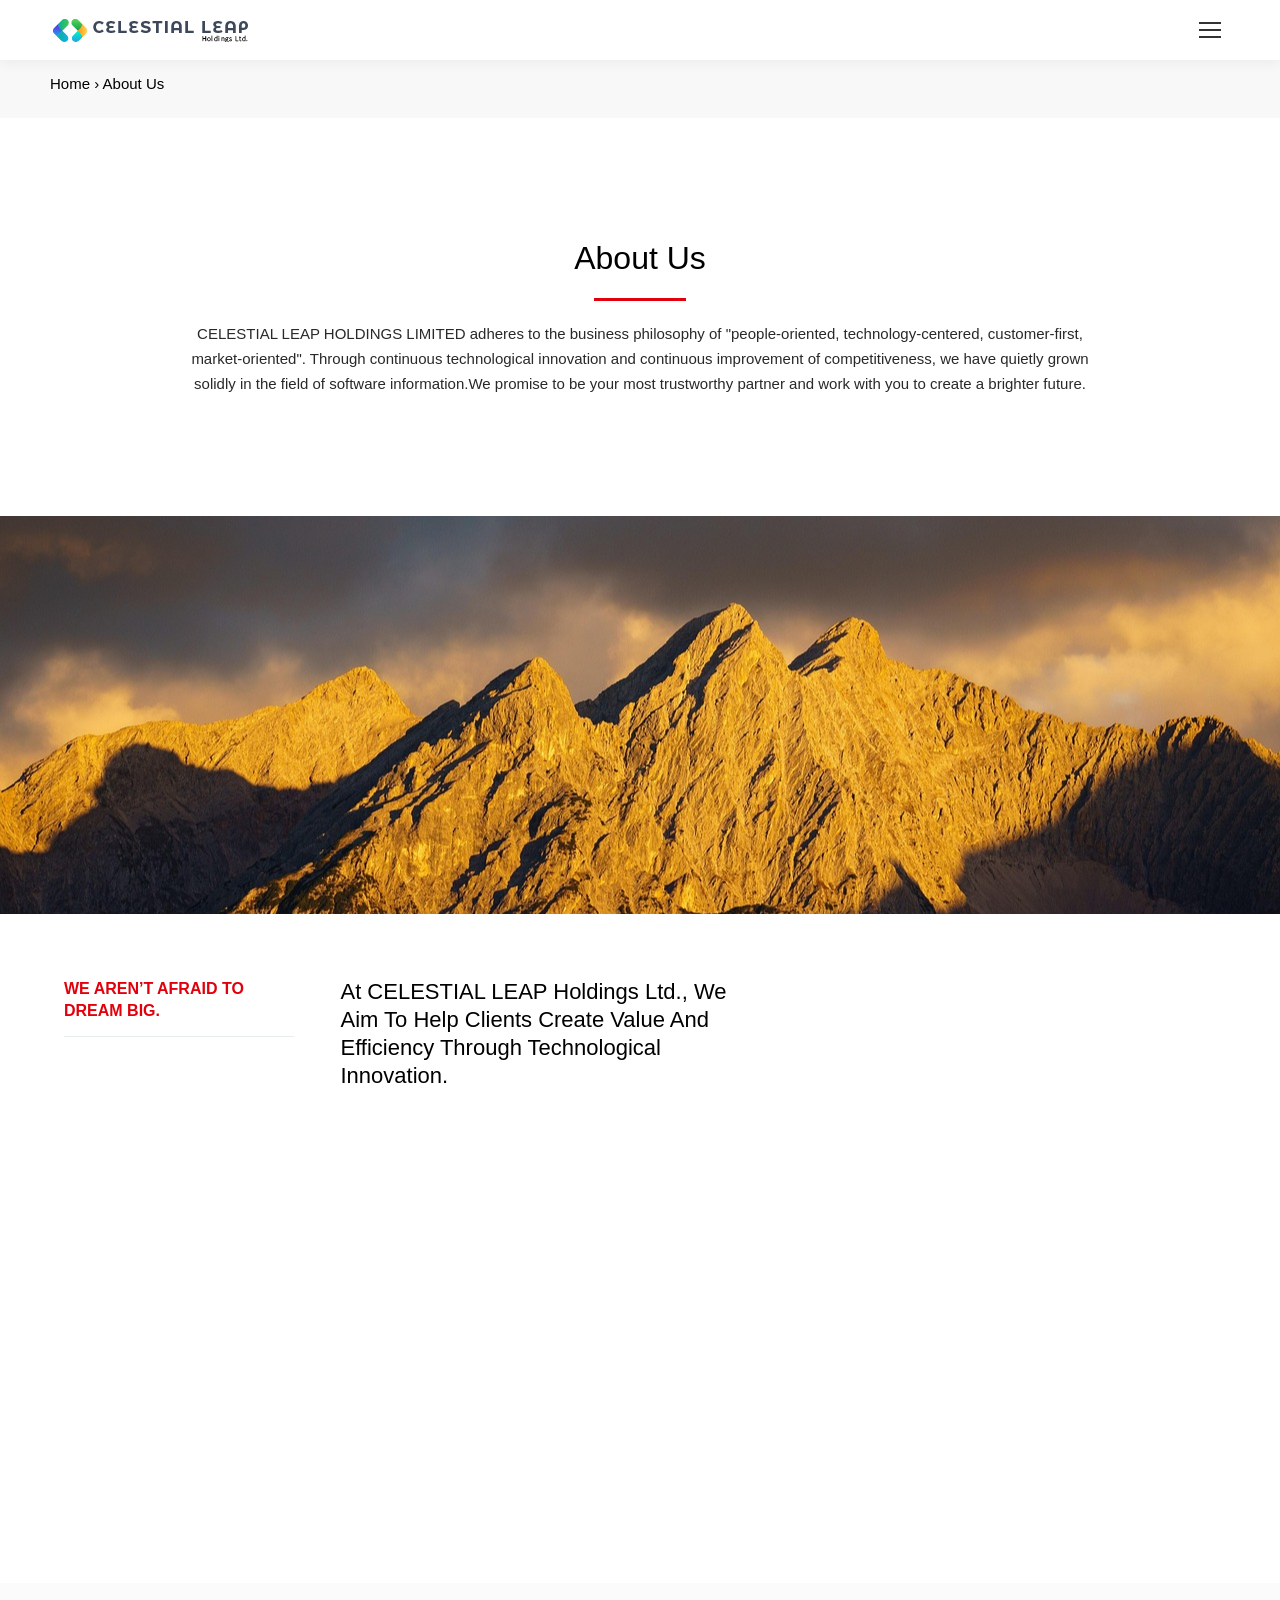
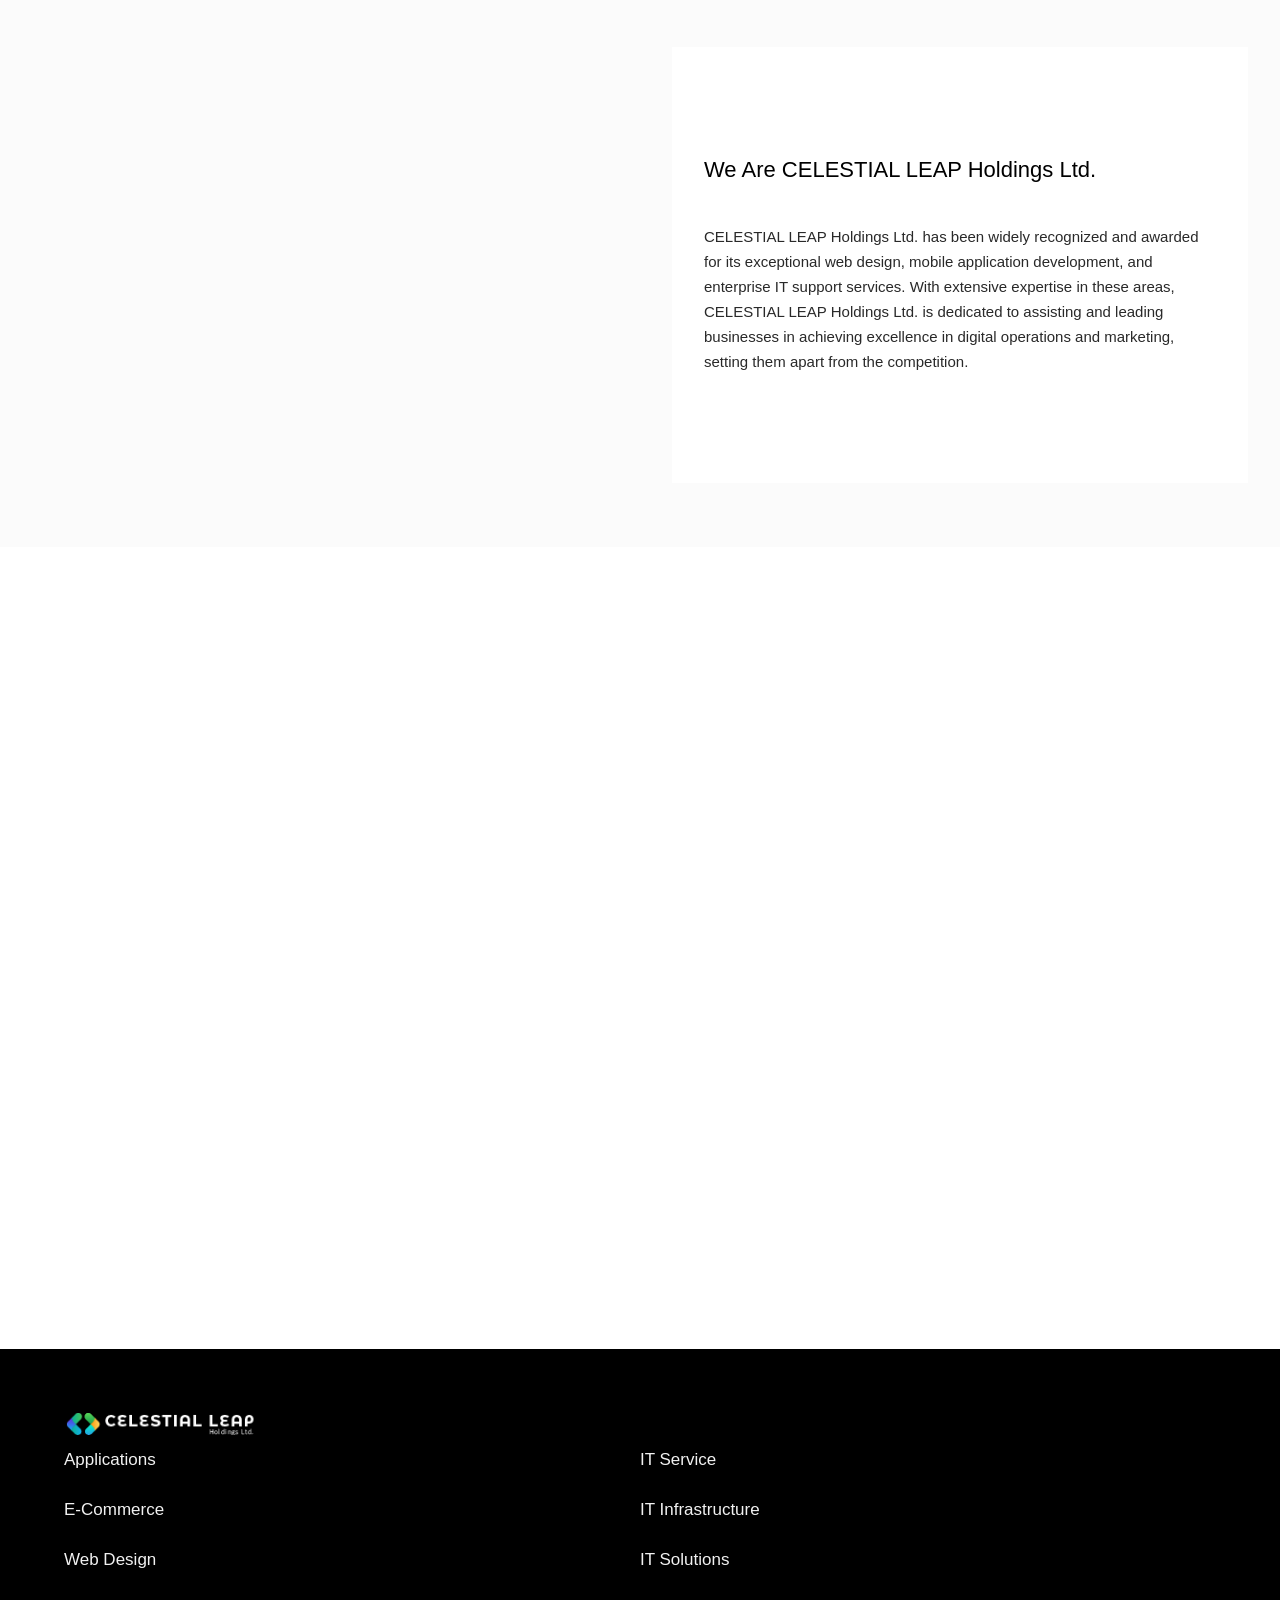
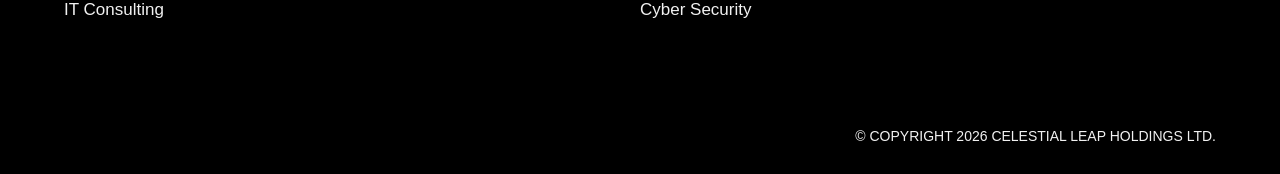
==== commit 0c6aef8a: "替換原站名稱和js路徑" ====
--- a/about_us.html
+++ b/about_us.html
@@ -612,8 +612,8 @@
 
     
 
-    <script src="https://rovertech.com.hk/wp-includes/js/jquery/jquery.min.js?ver=3.7.1" id="jquery-core-js" data-rocket-defer defer></script>
-    <script src="https://rovertech.com.hk/wp-includes/js/jquery/jquery-migrate.min.js?ver=3.4.1" id="jquery-migrate-js" data-rocket-defer defer></script>
+    <script src="./js/jquery.min.js" id="jquery-core-js" data-rocket-defer defer></script>
+    <script src="./js//jquery-migrate.min.js" id="jquery-migrate-js" data-rocket-defer defer></script>
     <script id="wpml-cookie-js-extra">
         var wpml_cookies = {
             "wp-wpml_current_language": {
@@ -631,8 +631,8 @@
         };
         //# sourceURL=wpml-cookie-js-extra
     </script>
-    <script type="rocketlazyloadscript" data-minify="1" data-rocket-src="https://rovertech.com.hk/wp-content/cache/min/1/wp-content/plugins/sitepress-multilingual-cms/res/js/cookies/language-cookie.js?ver=1772101392" id="wpml-cookie-js" defer data-wp-strategy="defer"></script>
-    <script type="rocketlazyloadscript" data-rocket-src="https://rovertech.com.hk/wp-content/plugins/sitepress-multilingual-cms/templates/language-switchers/legacy-dropdown-click/script.min.js?ver=1" id="wpml-legacy-dropdown-click-0-js" data-rocket-defer
+    <script type="rocketlazyloadscript" data-minify="1" data-rocket-src="./js/language-cookie.js" id="wpml-cookie-js" defer data-wp-strategy="defer"></script>
+    <script type="rocketlazyloadscript" data-rocket-src="./js/script.min.js" id="wpml-legacy-dropdown-click-0-js" data-rocket-defer
         defer></script>
     <script id="dt-above-fold-js-extra">
         var dtLocal = {
@@ -729,7 +729,7 @@
         };
         //# sourceURL=dt-above-fold-js-extra
     </script>
-    <script src="https://rovertech.com.hk/wp-content/themes/dt-the7/js/above-the-fold.min.js?ver=14.2.1.1" id="dt-above-fold-js" data-rocket-defer defer></script>
+    <script src="./js/above-the-fold.min.js" id="dt-above-fold-js" data-rocket-defer defer></script>
     <link rel="https://api.w.org/" href="https://rovertech.com.hk/en/wp-json/" />
     <link rel="alternate" title="JSON" type="application/json" href="https://rovertech.com.hk/en/wp-json/wp/v2/pages/75798" />
     <link rel="EditURI" type="application/rsd+xml" title="RSD" href="https://rovertech.com.hk/xmlrpc.php?rsd" />
@@ -826,72 +826,29 @@
                         <ul class="sub-nav hover-style-bg level-arrows-on"
                             role="group">
                             <li class="menu-item menu-item-type-post_type menu-item-object-page menu-item-has-children menu-item-78251 first has-children depth-1"><a href="./uiux.html" data-level='2' aria-haspopup='true' aria-expanded='false'><span class="menu-item-text"><span class="menu-text">Applications</span></span></a>
-                                <ul
-                                    class="sub-nav hover-style-bg level-arrows-on" role="group">
-                                    <li class="menu-item menu-item-type-post_type menu-item-object-page menu-item-75822 first depth-2"><a href="./" data-level='3'><span class="menu-item-text"><span class="menu-text">App Development</span></span></a></li>
-                                    <li class="menu-item menu-item-type-post_type menu-item-object-page menu-item-75823 depth-2"><a href="./system_development.html" data-level='3'><span class="menu-item-text"><span class="menu-text">System Development</span></span></a></li>
-                        </ul>
                         </li>
-                        <li class="menu-item menu-item-type-post_type menu-item-object-page menu-item-has-children menu-item-75819 has-children depth-1"><a href='https://rovertech.com.hk/en/online-shop/' data-level='2' aria-haspopup='true' aria-expanded='false'><span class="menu-item-text"><span class="menu-text">E-commerce</span></span></a>
-                            <ul class="sub-nav hover-style-bg level-arrows-on"
-                                role="group">
-                                <li class="menu-item menu-item-type-post_type menu-item-object-page menu-item-75820 first depth-2"><a href='https://rovertech.com.hk/en/online-shop/magento/' data-level='3'><span class="menu-item-text"><span class="menu-text">Magento</span></span></a></li>
-                                <li class="menu-item menu-item-type-post_type menu-item-object-page menu-item-75821 depth-2"><a href='https://rovertech.com.hk/en/online-shop/woocommerce/' data-level='3'><span class="menu-item-text"><span class="menu-text">WooCommerce</span></span></a></li>
-                                <li class="menu-item menu-item-type-post_type menu-item-object-page menu-item-75824 depth-2"><a href='https://rovertech.com.hk/en/woocommerce-pos/' data-level='3'><span class="menu-item-text"><span class="menu-text">POS System​</span></span></a></li>
-                            </ul>
+                        <li class="menu-item menu-item-type-post_type menu-item-object-page menu-item-has-children menu-item-75819 has-children depth-1"><a href='./e_commerce.html' data-level='2' aria-haspopup='true' aria-expanded='false'><span class="menu-item-text"><span class="menu-text">E-commerce</span></span></a>
                         </li>
-                        <li class="menu-item menu-item-type-post_type menu-item-object-page menu-item-has-children menu-item-75818 has-children depth-1"><a href='https://rovertech.com.hk/en/website-design/' data-level='2' aria-haspopup='true' aria-expanded='false'><span class="menu-item-text"><span class="menu-text">Web Design</span></span></a>
-                            <ul class="sub-nav hover-style-bg level-arrows-on"
-                                role="group">
-                                <li class="menu-item menu-item-type-post_type menu-item-object-page menu-item-96085 first depth-2"><a href='https://rovertech.com.hk/en/uiux-design/' data-level='3'><span class="menu-item-text"><span class="menu-text">UI UX Design</span></span></a></li>
-                                <li class="menu-item menu-item-type-post_type menu-item-object-page menu-item-96086 depth-2"><a href='https://rovertech.com.hk/en/web-and-cms-development/' data-level='3'><span class="menu-item-text"><span class="menu-text">Web and CMS Development</span></span></a></li>
-                            </ul>
+                        <li class="menu-item menu-item-type-post_type menu-item-object-page menu-item-has-children menu-item-75818 has-children depth-1"><a href='./web_design.html' data-level='2' aria-haspopup='true' aria-expanded='false'><span class="menu-item-text"><span class="menu-text">Web Design</span></span></a>
                         </li>
-                        <li class="menu-item menu-item-type-post_type menu-item-object-page menu-item-has-children menu-item-78253 has-children depth-1"><a href='https://rovertech.com.hk/en/cloud/' data-level='2' aria-haspopup='true' aria-expanded='false'><span class="menu-item-text"><span class="menu-text">Cloud</span></span></a>
-                            <ul class="sub-nav hover-style-bg level-arrows-on"
-                                role="group">
-                                <li class="menu-item menu-item-type-post_type menu-item-object-page menu-item-75830 first depth-2"><a href='https://rovertech.com.hk/en/google-workspace/' data-level='3'><span class="menu-item-text"><span class="menu-text">Google Workspace</span></span></a></li>
-                                <li class="menu-item menu-item-type-post_type menu-item-object-page menu-item-75831 depth-2"><a href='https://rovertech.com.hk/en/microsoft-365/' data-level='3'><span class="menu-item-text"><span class="menu-text">Microsoft Office 365</span></span></a></li>
-                                <li class="menu-item menu-item-type-post_type menu-item-object-page menu-item-75832 depth-2"><a href='https://rovertech.com.hk/en/microsoft-azure/' data-level='3'><span class="menu-item-text"><span class="menu-text">Microsoft Azure</span></span></a></li>
-                            </ul>
+                        <li class="menu-item menu-item-type-post_type menu-item-object-page current-menu-item page_item page-item-75813 current_page_item menu-item-75828 act depth-1"><a href='./it_consulting.html' data-level='2'><span class="menu-item-text"><span class="menu-text">IT Consulting​</span></span></a></li>
+                        <li class="menu-item menu-item-type-post_type menu-item-object-page menu-item-has-children menu-item-75827 has-children depth-1"><a href='./it_outsourcing.html' data-level='2' aria-haspopup='true' aria-expanded='false'><span class="menu-item-text"><span class="menu-text">IT Service</span></span></a>
                         </li>
-                        <li class="menu-item menu-item-type-post_type menu-item-object-page current-menu-item page_item page-item-75813 current_page_item menu-item-75828 act depth-1"><a href='https://rovertech.com.hk/en/it-consultation/' data-level='2'><span class="menu-item-text"><span class="menu-text">IT Consulting​</span></span></a></li>
-                        <li class="menu-item menu-item-type-post_type menu-item-object-page menu-item-has-children menu-item-75827 has-children depth-1"><a href='https://rovertech.com.hk/en/it-support-and-it-outsource/' data-level='2' aria-haspopup='true' aria-expanded='false'><span class="menu-item-text"><span class="menu-text">IT Service</span></span></a>
-                            <ul class="sub-nav hover-style-bg level-arrows-on"
-                                role="group">
-                                <li class="menu-item menu-item-type-post_type menu-item-object-page menu-item-96087 first depth-2"><a href='https://rovertech.com.hk/en/it-support/' data-level='3'><span class="menu-item-text"><span class="menu-text">Technical Support</span></span></a></li>
-                                <li class="menu-item menu-item-type-post_type menu-item-object-page menu-item-96233 depth-2"><a href='https://rovertech.com.hk/en/it-outsource/' data-level='3'><span class="menu-item-text"><span class="menu-text">Managed Services</span></span></a></li>
-                            </ul>
-                        </li>
-                        <li class="menu-item menu-item-type-post_type menu-item-object-page menu-item-94972 depth-1"><a href='https://rovertech.com.hk/en/it-hardware-maintenance-service/' data-level='2'><span class="menu-item-text"><span class="menu-text">IT Hardware Maintenance</span></span></a></li>
-                        <li class="menu-item menu-item-type-post_type menu-item-object-page menu-item-78254 depth-1"><a href='https://rovertech.com.hk/en/infrastructure/' data-level='2'><span class="menu-item-text"><span class="menu-text">IT Infrastructure</span></span></a></li>
-                        <li class="menu-item menu-item-type-post_type menu-item-object-page menu-item-has-children menu-item-75829 has-children depth-1"><a href='https://rovertech.com.hk/en/it-solutions/' data-level='2' aria-haspopup='true' aria-expanded='false'><span class="menu-item-text"><span class="menu-text">IT Solutions</span></span></a>
-                            <ul class="sub-nav hover-style-bg level-arrows-on"
-                                role="group">
-                                <li class="menu-item menu-item-type-post_type menu-item-object-page menu-item-75833 first depth-2"><a href='https://rovertech.com.hk/en/vmware/' data-level='3'><span class="menu-item-text"><span class="menu-text">VMware</span></span></a></li>
-                                <li class="menu-item menu-item-type-post_type menu-item-object-page menu-item-75836 depth-2"><a href='https://rovertech.com.hk/en/cloud-backup/' data-level='3'><span class="menu-item-text"><span class="menu-text">Cloud Backup</span></span></a></li>
-                                <li class="menu-item menu-item-type-post_type menu-item-object-page menu-item-75835 depth-2"><a href='https://rovertech.com.hk/en/server/' data-level='3'><span class="menu-item-text"><span class="menu-text">Server</span></span></a></li>
-                            </ul>
-                        </li>
-                        <li class="menu-item menu-item-type-post_type menu-item-object-page menu-item-has-children menu-item-78274 has-children depth-1"><a href='https://rovertech.com.hk/en/cybersecurity/' data-level='2' aria-haspopup='true' aria-expanded='false'><span class="menu-item-text"><span class="menu-text">Cyber Security</span></span></a>
-                            <ul class="sub-nav hover-style-bg level-arrows-on"
-                                role="group">
-                                <li class="menu-item menu-item-type-post_type menu-item-object-page menu-item-75834 first depth-2"><a href='https://rovertech.com.hk/en/enterprise-firewall/' data-level='3'><span class="menu-item-text"><span class="menu-text">Enterprise Firewall</span></span></a></li>
-                                <li class="menu-item menu-item-type-post_type menu-item-object-page menu-item-91160 depth-2"><a href='https://rovertech.com.hk/en/vulnerability-assessment/' data-level='3'><span class="menu-item-text"><span class="menu-text">Vulnerability Assessment</span></span></a></li>
-                            </ul>
+                        <li class="menu-item menu-item-type-post_type menu-item-object-page menu-item-78254 depth-1"><a href='./it_infrastructure.html' data-level='2'><span class="menu-item-text"><span class="menu-text">IT Infrastructure</span></span></a></li>
+                        <li class="menu-item menu-item-type-post_type menu-item-object-page menu-item-has-children menu-item-78274 has-children depth-1"><a href='./cyber_security.html' data-level='2' aria-haspopup='true' aria-expanded='false'><span class="menu-item-text"><span class="menu-text">Cyber Security</span></span></a>
                         </li>
                 </ul>
                 </li>
                 <li class="menu-item menu-item-type-post_type menu-item-object-page menu-item-has-children menu-item-80233 has-children depth-0"><a href="./" data-level='1' aria-haspopup='true' aria-expanded='false'><span class="menu-item-text"><span class="menu-text">Our Products</span></span></a>
                     <ul class="sub-nav hover-style-bg level-arrows-on"
                         role="group">
-                        <li class="menu-item menu-item-type-post_type menu-item-object-page menu-item-75825 first depth-1"><a href='https://rovertech.com.hk/en/online-booking-system/' data-level='2'><span class="menu-item-text"><span class="menu-text">Online Booking System</span></span></a></li>
-                        <li class="menu-item menu-item-type-post_type menu-item-object-page menu-item-75826 depth-1"><a href='https://rovertech.com.hk/en/smart-energy-control-system/' data-level='2'><span class="menu-item-text"><span class="menu-text">Smart Energy System</span></span></a></li>
-                        <li class="menu-item menu-item-type-post_type menu-item-object-page menu-item-78252 depth-1"><a href='https://rovertech.com.hk/en/logistic-system/' data-level='2'><span class="menu-item-text"><span class="menu-text">Logistic System</span></span></a></li>
-                        <li class="menu-item menu-item-type-post_type menu-item-object-page menu-item-80234 depth-1"><a href='https://rovertech.com.hk/en/donation-system/' data-level='2'><span class="menu-item-text"><span class="menu-text">Donation System</span></span></a></li>
+                        <li class="menu-item menu-item-type-post_type menu-item-object-page menu-item-75825 first depth-1"><a href='./' data-level='2'><span class="menu-item-text"><span class="menu-text">Online Booking System</span></span></a></li>
+                        <li class="menu-item menu-item-type-post_type menu-item-object-page menu-item-75826 depth-1"><a href='./' data-level='2'><span class="menu-item-text"><span class="menu-text">Smart Energy System</span></span></a></li>
+                        <li class="menu-item menu-item-type-post_type menu-item-object-page menu-item-78252 depth-1"><a href='./' data-level='2'><span class="menu-item-text"><span class="menu-text">Logistic System</span></span></a></li>
+                        <li class="menu-item menu-item-type-post_type menu-item-object-page menu-item-80234 depth-1"><a href='./' data-level='2'><span class="menu-item-text"><span class="menu-text">Donation System</span></span></a></li>
                     </ul>
                 </li>
-                <li class="menu-item menu-item-type-post_type menu-item-object-page menu-item-78257 depth-0"><a href='https://rovertech.com.hk/en/contact-us/' data-level='1'><span class="menu-item-text"><span class="menu-text">Contact Us</span></span></a></li>
+                <li class="menu-item menu-item-type-post_type menu-item-object-page menu-item-78257 depth-0"><a href='./contact_us.html' data-level='1'><span class="menu-item-text"><span class="menu-text">Contact Us</span></span></a></li>
                 </ul>
 
             </header>
@@ -913,52 +870,52 @@
                                 <li class="menu-item menu-item-type-post_type menu-item-object-page menu-item-75823 depth-2"><a href="./system_development.html" data-level='3'><span class="menu-item-text"><span class="menu-text">System Development</span></span></a></li>
                             </ul>
                         </li>
-                        <li class="menu-item menu-item-type-post_type menu-item-object-page menu-item-has-children menu-item-75819 has-children depth-1"><a href='https://rovertech.com.hk/en/online-shop/' data-level='2' aria-haspopup='true' aria-expanded='false'><span class="menu-item-text"><span class="menu-text">E-commerce</span></span></a>
+                        <li class="menu-item menu-item-type-post_type menu-item-object-page menu-item-has-children menu-item-75819 has-children depth-1"><a href='./e_commerce.html' data-level='2' aria-haspopup='true' aria-expanded='false'><span class="menu-item-text"><span class="menu-text">E-commerce</span></span></a>
                             <ul class="sub-nav hover-style-bg level-arrows-on"
                                 role="group">
-                                <li class="menu-item menu-item-type-post_type menu-item-object-page menu-item-75820 first depth-2"><a href='https://rovertech.com.hk/en/online-shop/magento/' data-level='3'><span class="menu-item-text"><span class="menu-text">Magento</span></span></a></li>
-                                <li class="menu-item menu-item-type-post_type menu-item-object-page menu-item-75821 depth-2"><a href='https://rovertech.com.hk/en/online-shop/woocommerce/' data-level='3'><span class="menu-item-text"><span class="menu-text">WooCommerce</span></span></a></li>
-                                <li class="menu-item menu-item-type-post_type menu-item-object-page menu-item-75824 depth-2"><a href='https://rovertech.com.hk/en/woocommerce-pos/' data-level='3'><span class="menu-item-text"><span class="menu-text">POS System​</span></span></a></li>
+                                <li class="menu-item menu-item-type-post_type menu-item-object-page menu-item-75820 first depth-2"><a href='./' data-level='3'><span class="menu-item-text"><span class="menu-text">Magento</span></span></a></li>
+                                <li class="menu-item menu-item-type-post_type menu-item-object-page menu-item-75821 depth-2"><a href='./' data-level='3'><span class="menu-item-text"><span class="menu-text">WooCommerce</span></span></a></li>
+                                <li class="menu-item menu-item-type-post_type menu-item-object-page menu-item-75824 depth-2"><a href='./' data-level='3'><span class="menu-item-text"><span class="menu-text">POS System​</span></span></a></li>
                             </ul>
                         </li>
-                        <li class="menu-item menu-item-type-post_type menu-item-object-page menu-item-has-children menu-item-75818 has-children depth-1"><a href='https://rovertech.com.hk/en/website-design/' data-level='2' aria-haspopup='true' aria-expanded='false'><span class="menu-item-text"><span class="menu-text">Web Design</span></span></a>
+                        <li class="menu-item menu-item-type-post_type menu-item-object-page menu-item-has-children menu-item-75818 has-children depth-1"><a href='./web_design.html' data-level='2' aria-haspopup='true' aria-expanded='false'><span class="menu-item-text"><span class="menu-text">Web Design</span></span></a>
                             <ul class="sub-nav hover-style-bg level-arrows-on"
                                 role="group">
-                                <li class="menu-item menu-item-type-post_type menu-item-object-page menu-item-96085 first depth-2"><a href='https://rovertech.com.hk/en/uiux-design/' data-level='3'><span class="menu-item-text"><span class="menu-text">UI UX Design</span></span></a></li>
-                                <li class="menu-item menu-item-type-post_type menu-item-object-page menu-item-96086 depth-2"><a href='https://rovertech.com.hk/en/web-and-cms-development/' data-level='3'><span class="menu-item-text"><span class="menu-text">Web and CMS Development</span></span></a></li>
+                                <li class="menu-item menu-item-type-post_type menu-item-object-page menu-item-96085 first depth-2"><a href='./uiux.html' data-level='3'><span class="menu-item-text"><span class="menu-text">UI UX Design</span></span></a></li>
+                                <li class="menu-item menu-item-type-post_type menu-item-object-page menu-item-96086 depth-2"><a href='./web_and_cms.html' data-level='3'><span class="menu-item-text"><span class="menu-text">Web and CMS Development</span></span></a></li>
                             </ul>
                         </li>
-                        <li class="menu-item menu-item-type-post_type menu-item-object-page menu-item-has-children menu-item-78253 has-children depth-1"><a href='https://rovertech.com.hk/en/cloud/' data-level='2' aria-haspopup='true' aria-expanded='false'><span class="menu-item-text"><span class="menu-text">Cloud</span></span></a>
+                        <li class="menu-item menu-item-type-post_type menu-item-object-page menu-item-has-children menu-item-78253 has-children depth-1"><a href='./' data-level='2' aria-haspopup='true' aria-expanded='false'><span class="menu-item-text"><span class="menu-text">Cloud</span></span></a>
                             <ul class="sub-nav hover-style-bg level-arrows-on"
                                 role="group">
-                                <li class="menu-item menu-item-type-post_type menu-item-object-page menu-item-75830 first depth-2"><a href='https://rovertech.com.hk/en/google-workspace/' data-level='3'><span class="menu-item-text"><span class="menu-text">Google Workspace</span></span></a></li>
-                                <li class="menu-item menu-item-type-post_type menu-item-object-page menu-item-75831 depth-2"><a href='https://rovertech.com.hk/en/microsoft-365/' data-level='3'><span class="menu-item-text"><span class="menu-text">Microsoft Office 365</span></span></a></li>
-                                <li class="menu-item menu-item-type-post_type menu-item-object-page menu-item-75832 depth-2"><a href='https://rovertech.com.hk/en/microsoft-azure/' data-level='3'><span class="menu-item-text"><span class="menu-text">Microsoft Azure</span></span></a></li>
+                                <li class="menu-item menu-item-type-post_type menu-item-object-page menu-item-75830 first depth-2"><a href='./' data-level='3'><span class="menu-item-text"><span class="menu-text">Google Workspace</span></span></a></li>
+                                <li class="menu-item menu-item-type-post_type menu-item-object-page menu-item-75831 depth-2"><a href='./' data-level='3'><span class="menu-item-text"><span class="menu-text">Microsoft Office 365</span></span></a></li>
+                                <li class="menu-item menu-item-type-post_type menu-item-object-page menu-item-75832 depth-2"><a href='./' data-level='3'><span class="menu-item-text"><span class="menu-text">Microsoft Azure</span></span></a></li>
                             </ul>
                         </li>
-                        <li class="menu-item menu-item-type-post_type menu-item-object-page menu-item-75828 depth-1"><a href='https://rovertech.com.hk/en/it-consultation/' data-level='2'><span class="menu-item-text"><span class="menu-text">IT Consulting​</span></span></a></li>
-                        <li class="menu-item menu-item-type-post_type menu-item-object-page menu-item-has-children menu-item-75827 has-children depth-1"><a href='https://rovertech.com.hk/en/it-support-and-it-outsource/' data-level='2' aria-haspopup='true' aria-expanded='false'><span class="menu-item-text"><span class="menu-text">IT Service</span></span></a>
+                        <li class="menu-item menu-item-type-post_type menu-item-object-page menu-item-75828 depth-1"><a href='./it_consulting.html' data-level='2'><span class="menu-item-text"><span class="menu-text">IT Consulting​</span></span></a></li>
+                        <li class="menu-item menu-item-type-post_type menu-item-object-page menu-item-has-children menu-item-75827 has-children depth-1"><a href='./it_outsourcing.html' data-level='2' aria-haspopup='true' aria-expanded='false'><span class="menu-item-text"><span class="menu-text">IT Service</span></span></a>
                             <ul class="sub-nav hover-style-bg level-arrows-on"
                                 role="group">
-                                <li class="menu-item menu-item-type-post_type menu-item-object-page menu-item-96087 first depth-2"><a href='https://rovertech.com.hk/en/it-support/' data-level='3'><span class="menu-item-text"><span class="menu-text">Technical Support</span></span></a></li>
-                                <li class="menu-item menu-item-type-post_type menu-item-object-page menu-item-96233 depth-2"><a href='https://rovertech.com.hk/en/it-outsource/' data-level='3'><span class="menu-item-text"><span class="menu-text">Managed Services</span></span></a></li>
+                                <li class="menu-item menu-item-type-post_type menu-item-object-page menu-item-96087 first depth-2"><a href='./' data-level='3'><span class="menu-item-text"><span class="menu-text">Technical Support</span></span></a></li>
+                                <li class="menu-item menu-item-type-post_type menu-item-object-page menu-item-96233 depth-2"><a href='./it_outsourcing.html' data-level='3'><span class="menu-item-text"><span class="menu-text">Managed Services</span></span></a></li>
                             </ul>
                         </li>
-                        <li class="menu-item menu-item-type-post_type menu-item-object-page menu-item-94972 depth-1"><a href='https://rovertech.com.hk/en/it-hardware-maintenance-service/' data-level='2'><span class="menu-item-text"><span class="menu-text">IT Hardware Maintenance</span></span></a></li>
-                        <li class="menu-item menu-item-type-post_type menu-item-object-page menu-item-78254 depth-1"><a href='https://rovertech.com.hk/en/infrastructure/' data-level='2'><span class="menu-item-text"><span class="menu-text">IT Infrastructure</span></span></a></li>
-                        <li class="menu-item menu-item-type-post_type menu-item-object-page menu-item-has-children menu-item-75829 has-children depth-1"><a href='https://rovertech.com.hk/en/it-solutions/' data-level='2' aria-haspopup='true' aria-expanded='false'><span class="menu-item-text"><span class="menu-text">IT Solutions</span></span></a>
+                        <li class="menu-item menu-item-type-post_type menu-item-object-page menu-item-94972 depth-1"><a href='./' data-level='2'><span class="menu-item-text"><span class="menu-text">IT Hardware Maintenance</span></span></a></li>
+                        <li class="menu-item menu-item-type-post_type menu-item-object-page menu-item-78254 depth-1"><a href='./it_infrastructure.html' data-level='2'><span class="menu-item-text"><span class="menu-text">IT Infrastructure</span></span></a></li>
+                        <li class="menu-item menu-item-type-post_type menu-item-object-page menu-item-has-children menu-item-75829 has-children depth-1"><a href='./' data-level='2' aria-haspopup='true' aria-expanded='false'><span class="menu-item-text"><span class="menu-text">IT Solutions</span></span></a>
                             <ul class="sub-nav hover-style-bg level-arrows-on"
                                 role="group">
-                                <li class="menu-item menu-item-type-post_type menu-item-object-page menu-item-75833 first depth-2"><a href='https://rovertech.com.hk/en/vmware/' data-level='3'><span class="menu-item-text"><span class="menu-text">VMware</span></span></a></li>
-                                <li class="menu-item menu-item-type-post_type menu-item-object-page menu-item-75836 depth-2"><a href='https://rovertech.com.hk/en/cloud-backup/' data-level='3'><span class="menu-item-text"><span class="menu-text">Cloud Backup</span></span></a></li>
-                                <li class="menu-item menu-item-type-post_type menu-item-object-page menu-item-75835 depth-2"><a href='https://rovertech.com.hk/en/server/' data-level='3'><span class="menu-item-text"><span class="menu-text">Server</span></span></a></li>
+                                <li class="menu-item menu-item-type-post_type menu-item-object-page menu-item-75833 first depth-2"><a href='./' data-level='3'><span class="menu-item-text"><span class="menu-text">VMware</span></span></a></li>
+                                <li class="menu-item menu-item-type-post_type menu-item-object-page menu-item-75836 depth-2"><a href='./' data-level='3'><span class="menu-item-text"><span class="menu-text">Cloud Backup</span></span></a></li>
+                                <li class="menu-item menu-item-type-post_type menu-item-object-page menu-item-75835 depth-2"><a href='./' data-level='3'><span class="menu-item-text"><span class="menu-text">Server</span></span></a></li>
                             </ul>
                         </li>
-                        <li class="menu-item menu-item-type-post_type menu-item-object-page menu-item-has-children menu-item-78274 has-children depth-1"><a href='https://rovertech.com.hk/en/cybersecurity/' data-level='2' aria-haspopup='true' aria-expanded='false'><span class="menu-item-text"><span class="menu-text">Cyber Security</span></span></a>
+                        <li class="menu-item menu-item-type-post_type menu-item-object-page menu-item-has-children menu-item-78274 has-children depth-1"><a href='./cyber_security.html' data-level='2' aria-haspopup='true' aria-expanded='false'><span class="menu-item-text"><span class="menu-text">Cyber Security</span></span></a>
                             <ul class="sub-nav hover-style-bg level-arrows-on"
                                 role="group">
-                                <li class="menu-item menu-item-type-post_type menu-item-object-page menu-item-75834 first depth-2"><a href='https://rovertech.com.hk/en/enterprise-firewall/' data-level='3'><span class="menu-item-text"><span class="menu-text">Enterprise Firewall</span></span></a></li>
-                                <li class="menu-item menu-item-type-post_type menu-item-object-page menu-item-91160 depth-2"><a href='https://rovertech.com.hk/en/vulnerability-assessment/' data-level='3'><span class="menu-item-text"><span class="menu-text">Vulnerability Assessment</span></span></a></li>
+                                <li class="menu-item menu-item-type-post_type menu-item-object-page menu-item-75834 first depth-2"><a href='./' data-level='3'><span class="menu-item-text"><span class="menu-text">Enterprise Firewall</span></span></a></li>
+                                <li class="menu-item menu-item-type-post_type menu-item-object-page menu-item-91160 depth-2"><a href='./' data-level='3'><span class="menu-item-text"><span class="menu-text">Vulnerability Assessment</span></span></a></li>
                             </ul>
                         </li>
                     </ul>
@@ -966,15 +923,15 @@
                 <li class="menu-item menu-item-type-post_type menu-item-object-page menu-item-has-children menu-item-80233 has-children depth-0"><a href="./" data-level='1' aria-haspopup='true' aria-expanded='false'><span class="menu-item-text"><span class="menu-text">Our Products</span></span></a>
                     <ul class="sub-nav hover-style-bg level-arrows-on"
                         role="group">
-                        <li class="menu-item menu-item-type-post_type menu-item-object-page menu-item-75825 first depth-1"><a href='https://rovertech.com.hk/en/online-booking-system/' data-level='2'><span class="menu-item-text"><span class="menu-text">Online Booking System</span></span></a></li>
-                        <li class="menu-item menu-item-type-post_type menu-item-object-page menu-item-75826 depth-1"><a href='https://rovertech.com.hk/en/smart-energy-control-system/' data-level='2'><span class="menu-item-text"><span class="menu-text">Smart Energy System</span></span></a></li>
-                        <li class="menu-item menu-item-type-post_type menu-item-object-page menu-item-78252 depth-1"><a href='https://rovertech.com.hk/en/logistic-system/' data-level='2'><span class="menu-item-text"><span class="menu-text">Logistic System</span></span></a></li>
-                        <li class="menu-item menu-item-type-post_type menu-item-object-page menu-item-80234 depth-1"><a href='https://rovertech.com.hk/en/donation-system/' data-level='2'><span class="menu-item-text"><span class="menu-text">Donation System</span></span></a></li>
+                        <li class="menu-item menu-item-type-post_type menu-item-object-page menu-item-75825 first depth-1"><a href='./' data-level='2'><span class="menu-item-text"><span class="menu-text">Online Booking System</span></span></a></li>
+                        <li class="menu-item menu-item-type-post_type menu-item-object-page menu-item-75826 depth-1"><a href='./' data-level='2'><span class="menu-item-text"><span class="menu-text">Smart Energy System</span></span></a></li>
+                        <li class="menu-item menu-item-type-post_type menu-item-object-page menu-item-78252 depth-1"><a href='./' data-level='2'><span class="menu-item-text"><span class="menu-text">Logistic System</span></span></a></li>
+                        <li class="menu-item menu-item-type-post_type menu-item-object-page menu-item-80234 depth-1"><a href='./' data-level='2'><span class="menu-item-text"><span class="menu-text">Donation System</span></span></a></li>
                     </ul>
                 </li>
-                <li class="menu-item menu-item-type-post_type menu-item-object-page menu-item-84710 depth-0"><a href='https://rovertech.com.hk/en/case-studies/' data-level='1'><span class="menu-item-text"><span class="menu-text">Case Studies</span></span></a></li>
-                <li class="menu-item menu-item-type-post_type menu-item-object-page menu-item-78256 depth-0"><a href='https://rovertech.com.hk/en/it-news/' data-level='1'><span class="menu-item-text"><span class="menu-text">Insights &#038; News</span></span></a></li>
-                <li class="menu-item menu-item-type-post_type menu-item-object-page menu-item-78257 depth-0"><a href='https://rovertech.com.hk/en/contact-us/' data-level='1'><span class="menu-item-text"><span class="menu-text">Contact Us</span></span></a></li>
+                <li class="menu-item menu-item-type-post_type menu-item-object-page menu-item-84710 depth-0"><a href='./' data-level='1'><span class="menu-item-text"><span class="menu-text">Case Studies</span></span></a></li>
+                <li class="menu-item menu-item-type-post_type menu-item-object-page menu-item-78256 depth-0"><a href='./' data-level='1'><span class="menu-item-text"><span class="menu-text">Insights &#038; News</span></span></a></li>
+                <li class="menu-item menu-item-type-post_type menu-item-object-page menu-item-78257 depth-0"><a href='./contact_us.html' data-level='1'><span class="menu-item-text"><span class="menu-text">Contact Us</span></span></a></li>
                 <li class="menu-item wpml-ls-slot-303 wpml-ls-item wpml-ls-item-zh-hant wpml-ls-menu-item wpml-ls-first-item wpml-ls-last-item menu-item-type-wpml_ls_menu_item menu-item-object-wpml_ls_menu_item menu-item-wpml-ls-303-zh-hant last depth-0"><a href='https://rovertech.com.hk/about-us/' title='Switch to 繁體' data-level='1' aria-label='Switch to 繁體' role='menuitem'><span class="menu-item-text"><span class="menu-text"><span class="wpml-ls-native" lang="zh-hant">繁體</span></span></span></a></li>
             </ul>
             <div class='mobile-mini-widgets-in-menu'></div>
@@ -1422,7 +1379,7 @@
     </div>
     <!-- #page -->
 
-    <script data-cfasync="false" src="/cdn-cgi/scripts/5c5dd728/cloudflare-static/email-decode.min.js"></script>
+    <script data-cfasync="false" src="./js/email-decode.min.js"></script>
     <script type="speculationrules">
         {"prefetch":[{"source":"document","where":{"and":[{"href_matches":"/en/*"},{"not":{"href_matches":["/wp-*.php","/wp-admin/*","/wp-content/uploads/*","/wp-content/*","/wp-content/plugins/*","/wp-content/themes/dt-the7-child/*","/wp-content/themes/dt-the7/*","/en/*\\?(.+)"]}},{"not":{"selector_matches":"a[rel~=\"nofollow\"]"}},{"not":{"selector_matches":".no-prefetch,
         .no-prefetch a"}}]},"eagerness":"conservative"}]}
@@ -1433,8 +1390,8 @@
         ( lazyloadBackground ) => { lazyloadBackgroundObserver.observe( lazyloadBackground ); } ); }; const events = [ 'DOMContentLoaded', 'elementor/lazyload/observe', ]; events.forEach( ( event ) => { document.addEventListener( event, lazyloadRunObserver
         ); } );
     </script>
-    <script src="https://rovertech.com.hk/wp-content/themes/dt-the7/js/compatibility/elementor/frontend-common.min.js?ver=14.2.1.1" id="the7-elementor-frontend-common-js" data-rocket-defer defer></script>
-    <script src="https://rovertech.com.hk/wp-content/themes/dt-the7/js/main.min.js?ver=14.2.1.1" id="dt-main-js" data-rocket-defer defer></script>
+    <script src="./js/frontend-common.min.js" id="the7-elementor-frontend-common-js" data-rocket-defer defer></script>
+    <script src="./js/main.min.js" id="dt-main-js" data-rocket-defer defer></script>
     <script type="rocketlazyloadscript" id="rocket-browser-checker-js-after">
         "use strict";var _createClass=function(){function defineProperties(target,props){for(var i=0;i
         <props.length;i++){var descriptor=props[i];descriptor.enumerable=descriptor.enumerable||!1,descriptor.configurable=!0, "value"in descriptor&&(descriptor.writable=!0),Object.defineProperty(target,descriptor.key,descriptor)}}return
@@ -1551,9 +1508,9 @@
                 }, {}, [1]);
                 //# sourceURL=rocket_lazyload_css-js-after
             </script>
-            <script type="rocketlazyloadscript" data-rocket-src="https://rovertech.com.hk/wp-content/plugins/elementor/assets/js/webpack.runtime.min.js?ver=3.35.5" id="elementor-webpack-runtime-js" data-rocket-defer defer></script>
-            <script type="rocketlazyloadscript" data-rocket-src="https://rovertech.com.hk/wp-content/plugins/elementor/assets/js/frontend-modules.min.js?ver=3.35.5" id="elementor-frontend-modules-js" data-rocket-defer defer></script>
-            <script type="rocketlazyloadscript" data-rocket-src="https://rovertech.com.hk/wp-includes/js/jquery/ui/core.min.js?ver=1.13.3" id="jquery-ui-core-js" data-rocket-defer defer></script>
+            <script type="rocketlazyloadscript" data-rocket-src="./js/webpack.runtime.min.js" id="elementor-webpack-runtime-js" data-rocket-defer defer></script>
+            <script type="rocketlazyloadscript" data-rocket-src="./js/frontend-modules.min.js" id="elementor-frontend-modules-js" data-rocket-defer defer></script>
+            <script type="rocketlazyloadscript" data-rocket-src="./js/core.min.js" id="jquery-ui-core-js" data-rocket-defer defer></script>
             <script type="rocketlazyloadscript" id="elementor-frontend-js-before">
                 var elementorFrontendConfig = {"environmentMode":{"edit":false,"wpPreview":false,"isScriptDebug":false},"i18n":{"shareOnFacebook":"Share on Facebook","shareOnTwitter":"Share on Twitter","pinIt":"Pin it","download":"Download","downloadImage":"Download
                 image","fullscreen":"Fullscreen","zoom":"Zoom","share":"Share","playVideo":"Play Video","previous":"Previous","next":"Next","close":"Close","a11yCarouselPrevSlideMessage":"Previous slide","a11yCarouselNextSlideMessage":"Next slide","a11yCarouselFirstSlideMessage":"This
@@ -1562,11 +1519,11 @@
                 Landscape","value":1200,"default_value":1200,"direction":"max","is_enabled":false},"laptop":{"label":"Laptop","value":1366,"default_value":1366,"direction":"max","is_enabled":false},"widescreen":{"label":"Widescreen","value":2400,"default_value":2400,"direction":"min","is_enabled":false}},"hasCustomBreakpoints":true},"version":"3.35.5","is_static":false,"experimentalFeatures":{"e_font_icon_svg":true,"theme_builder_v2":true,"home_screen":true,"global_classes_should_enforce_capabilities":true,"e_variables":true,"cloud-library":true,"e_opt_in_v4_page":true,"e_components":true,"e_interactions":true,"e_editor_one":true,"import-export-customization":true,"e_pro_variables":true},"urls":{"assets":"https:\/\/rovertech.com.hk\/wp-content\/plugins\/elementor\/assets\/","ajaxurl":"https:\/\/rovertech.com.hk\/wp-admin\/admin-ajax.php","uploadUrl":"https:\/\/rovertech.com.hk\/wp-content\/uploads"},"nonces":{"floatingButtonsClickTracking":"a3df2a3c8c"},"swiperClass":"swiper","settings":{"page":[],"editorPreferences":[]},"kit":{"body_background_background":"classic","viewport_mobile":800,"viewport_tablet":1320,"active_breakpoints":["viewport_mobile","viewport_tablet"],"global_image_lightbox":"yes","lightbox_enable_counter":"yes","lightbox_enable_fullscreen":"yes","lightbox_enable_zoom":"yes","lightbox_enable_share":"yes","lightbox_title_src":"title","lightbox_description_src":"description"},"post":{"id":75798,"title":"Who%20We%20Are%20%7C%20","excerpt":"","featuredImage":false}};
                 //# sourceURL=elementor-frontend-js-before
             </script>
-            <script type="rocketlazyloadscript" data-rocket-src="https://rovertech.com.hk/wp-content/plugins/elementor/assets/js/frontend.min.js?ver=3.35.5" id="elementor-frontend-js" data-rocket-defer defer></script>
-            <script src="https://rovertech.com.hk/wp-content/plugins/elementor-pro/assets/lib/smartmenus/jquery.smartmenus.min.js?ver=1.2.1" id="smartmenus-js" data-rocket-defer defer></script>
-            <script src="https://rovertech.com.hk/wp-content/themes/dt-the7/lib/jquery-mousewheel/jquery-mousewheel.min.js?ver=14.2.1.1" id="jquery-mousewheel-js" data-rocket-defer defer></script>
-            <script src="https://rovertech.com.hk/wp-content/themes/dt-the7/lib/custom-scrollbar/custom-scrollbar.min.js?ver=14.2.1.1" id="the7-custom-scrollbar-js" data-rocket-defer defer></script>
-            <script type="rocketlazyloadscript" data-rocket-src="https://rovertech.com.hk/wp-content/plugins/dt-the7-core/assets/js/post-type.min.js?ver=2.7.12" id="the7-core-js" data-rocket-defer defer></script>
+            <script type="rocketlazyloadscript" data-rocket-src="./js/frontend.min.js" id="elementor-frontend-js" data-rocket-defer defer></script>
+            <script src="./js/jquery.smartmenus.min.js" id="smartmenus-js" data-rocket-defer defer></script>
+            <script src="./js/jquery-mousewheel.min.js" id="jquery-mousewheel-js" data-rocket-defer defer></script>
+            <script src="./js/custom-scrollbar.min.js" id="the7-custom-scrollbar-js" data-rocket-defer defer></script>
+            <script type="rocketlazyloadscript" data-rocket-src="./js/post-type.min.js" id="the7-core-js" data-rocket-defer defer></script>
             <script id="jetpack-stats-js-before">
                 _stq = window._stq || [];
                 _stq.push(["view", {
@@ -1582,9 +1539,9 @@
             </script>
             <script src="https://stats.wp.com/e-202609.js" id="jetpack-stats-js" defer data-wp-strategy="defer"></script>
             <script type="rocketlazyloadscript" data-rocket-src="https://www.google.com/recaptcha/api.js?render=explicit&amp;ver=3.35.1" id="elementor-recaptcha-api-js"></script>
-            <script type="rocketlazyloadscript" data-rocket-src="https://rovertech.com.hk/wp-content/plugins/elementor-pro/assets/js/webpack-pro.runtime.min.js?ver=3.35.1" id="elementor-pro-webpack-runtime-js" data-rocket-defer defer></script>
-            <script type="rocketlazyloadscript" data-rocket-src="https://rovertech.com.hk/wp-includes/js/dist/hooks.min.js?ver=dd5603f07f9220ed27f1" id="wp-hooks-js"></script>
-            <script type="rocketlazyloadscript" data-rocket-src="https://rovertech.com.hk/wp-includes/js/dist/i18n.min.js?ver=c26c3dc7bed366793375" id="wp-i18n-js"></script>
+            <script type="rocketlazyloadscript" data-rocket-src="./js/webpack-pro.runtime.min.js" id="elementor-pro-webpack-runtime-js" data-rocket-defer defer></script>
+            <script type="rocketlazyloadscript" data-rocket-src="./js/hooks.min.js" id="wp-hooks-js"></script>
+            <script type="rocketlazyloadscript" data-rocket-src="./js/i18n.min.js" id="wp-i18n-js"></script>
             <script type="rocketlazyloadscript" id="wp-i18n-js-after">
                 wp.i18n.setLocaleData( { 'text direction\u0004ltr': [ 'ltr' ] } ); //# sourceURL=wp-i18n-js-after
             </script>
@@ -1592,8 +1549,8 @@
                 var ElementorProFrontendConfig = {"ajaxurl":"https:\/\/rovertech.com.hk\/wp-admin\/admin-ajax.php","nonce":"fee4d60eab","urls":{"assets":"https:\/\/rovertech.com.hk\/wp-content\/plugins\/elementor-pro\/assets\/","rest":"https:\/\/rovertech.com.hk\/en\/wp-json\/"},"settings":{"lazy_load_background_images":true},"popup":{"hasPopUps":true},"shareButtonsNetworks":{"facebook":{"title":"Facebook","has_counter":true},"twitter":{"title":"Twitter"},"linkedin":{"title":"LinkedIn","has_counter":true},"pinterest":{"title":"Pinterest","has_counter":true},"reddit":{"title":"Reddit","has_counter":true},"vk":{"title":"VK","has_counter":true},"odnoklassniki":{"title":"OK","has_counter":true},"tumblr":{"title":"Tumblr"},"digg":{"title":"Digg"},"skype":{"title":"Skype"},"stumbleupon":{"title":"StumbleUpon","has_counter":true},"mix":{"title":"Mix"},"telegram":{"title":"Telegram"},"pocket":{"title":"Pocket","has_counter":true},"xing":{"title":"XING","has_counter":true},"whatsapp":{"title":"WhatsApp"},"email":{"title":"Email"},"print":{"title":"Print"},"x-twitter":{"title":"X"},"threads":{"title":"Threads"}},"facebook_sdk":{"lang":"en_US","app_id":""},"lottie":{"defaultAnimationUrl":"https:\/\/rovertech.com.hk\/wp-content\/plugins\/elementor-pro\/modules\/lottie\/assets\/animations\/default.json"}};
                 //# sourceURL=elementor-pro-frontend-js-before
             </script>
-            <script type="rocketlazyloadscript" data-rocket-src="https://rovertech.com.hk/wp-content/plugins/elementor-pro/assets/js/frontend.min.js?ver=3.35.1" id="elementor-pro-frontend-js" data-rocket-defer defer></script>
-            <script type="rocketlazyloadscript" data-rocket-src="https://rovertech.com.hk/wp-content/plugins/elementor-pro/assets/js/elements-handlers.min.js?ver=3.35.1" id="pro-elements-handlers-js" data-rocket-defer defer></script>
+            <script type="rocketlazyloadscript" data-rocket-src="./js/frontend.min.js" id="elementor-pro-frontend-js" data-rocket-defer defer></script>
+            <script type="rocketlazyloadscript" data-rocket-src="./js/elements-handlers.min.js" id="pro-elements-handlers-js" data-rocket-defer defer></script>
             <script>
                 window.lazyLoadOptions = [{
                     elements_selector: "img[data-lazy-src],.rocket-lazyload,iframe[data-lazy-src]",
@@ -1667,7 +1624,7 @@
                     }
                 }, !1)
             </script>
-            <script data-no-minify="1" async src="https://rovertech.com.hk/wp-content/plugins/wp-rocket/assets/js/lazyload/17.8.3/lazyload.min.js"></script>
+            <script data-no-minify="1" async src="./js/lazyload.min.js"></script>
             <script>
                 function lazyLoadThumb(e, alt, l) {
                     var t = '<img data-lazy-src="https://i.ytimg.com/vi/ID/hqdefault.jpg" alt="" width="480" height="360"><noscript><img src="https://i.ytimg.com/vi/ID/hqdefault.jpg" alt="" width="480" height="360"></noscript>',
--- a/style/about_us.css
+++ b/style/about_us.css
@@ -1314,7 +1314,7 @@
 
 .elementor-75798 .elementor-element.elementor-element-bff4888:not(.elementor-motion-effects-element-type-background),
 .elementor-75798 .elementor-element.elementor-element-bff4888>.elementor-motion-effects-container>.elementor-motion-effects-layer {
-    background-image: var(--wpr-bg-8e2900aa-5c41-49ba-8c39-b84a4f768936);
+    background-image: url(../images/image_007.jpg);
     background-position: center center;
     background-size: cover
 }
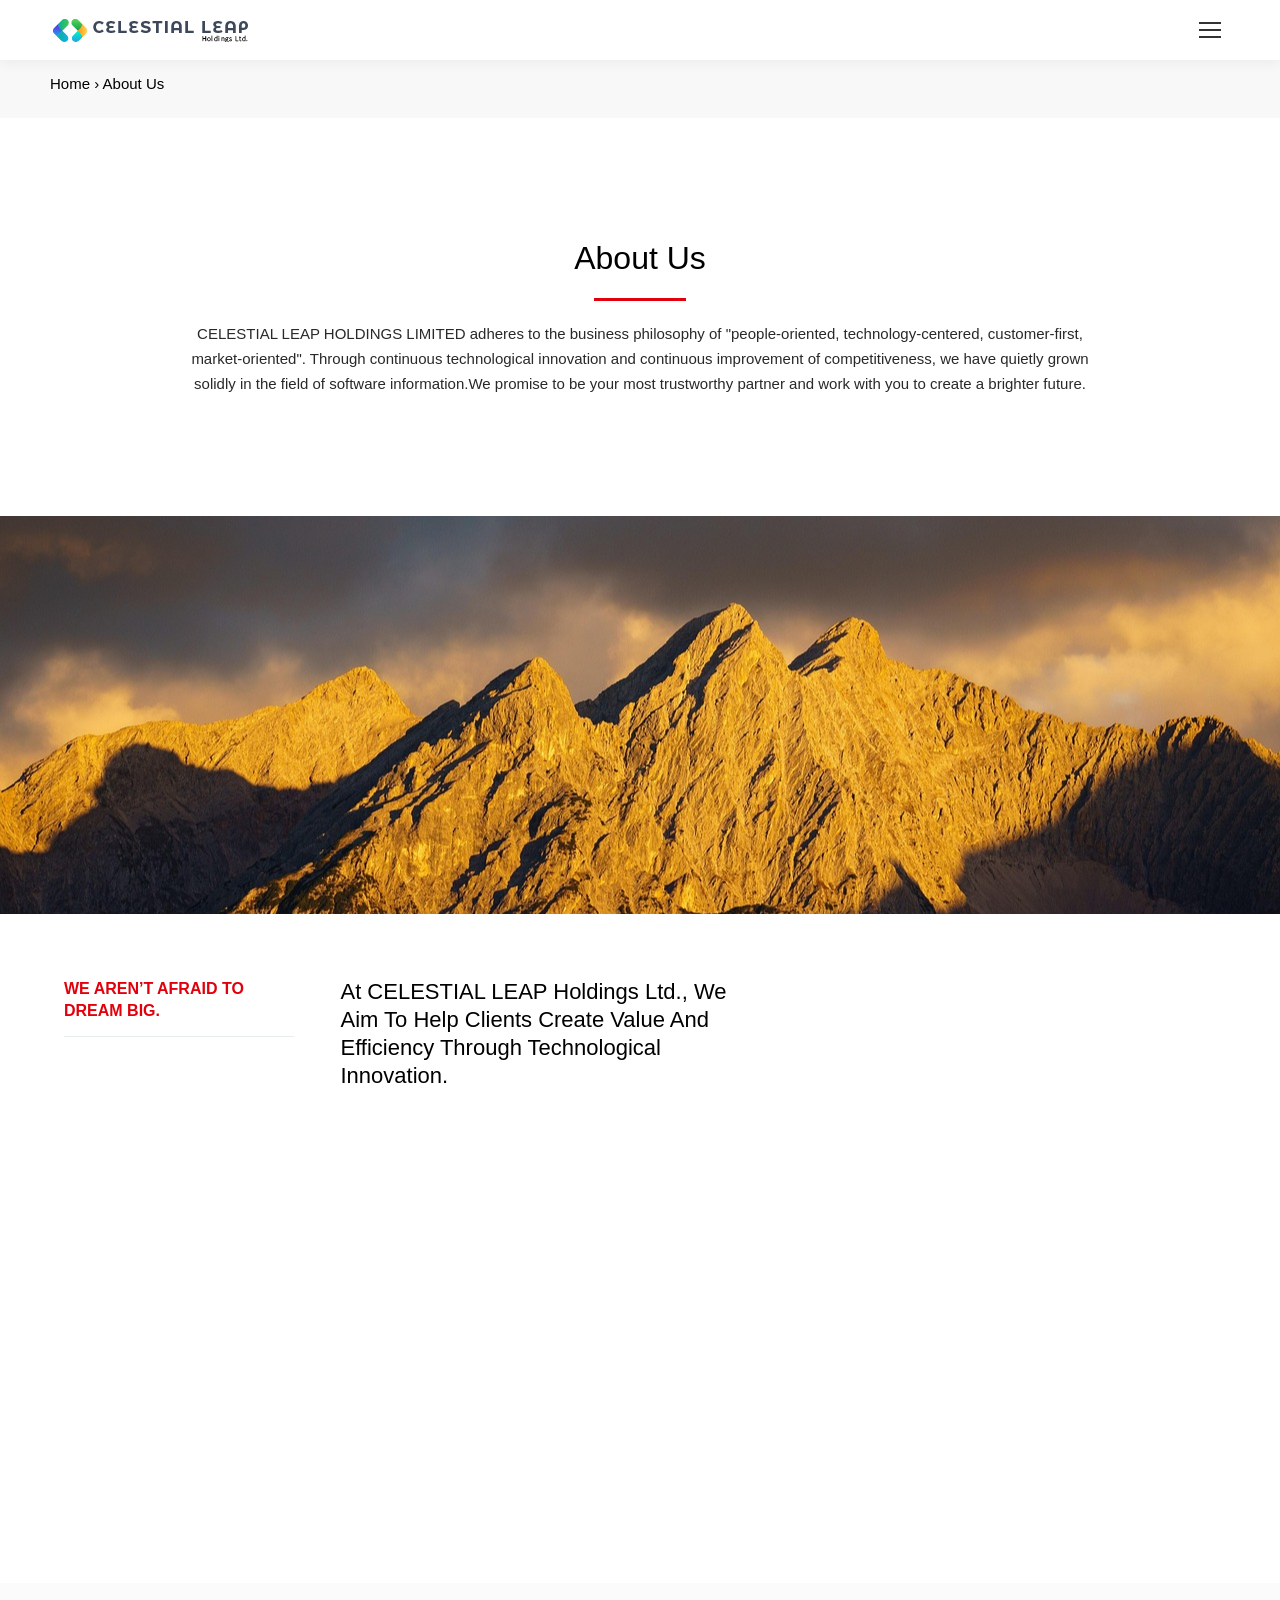
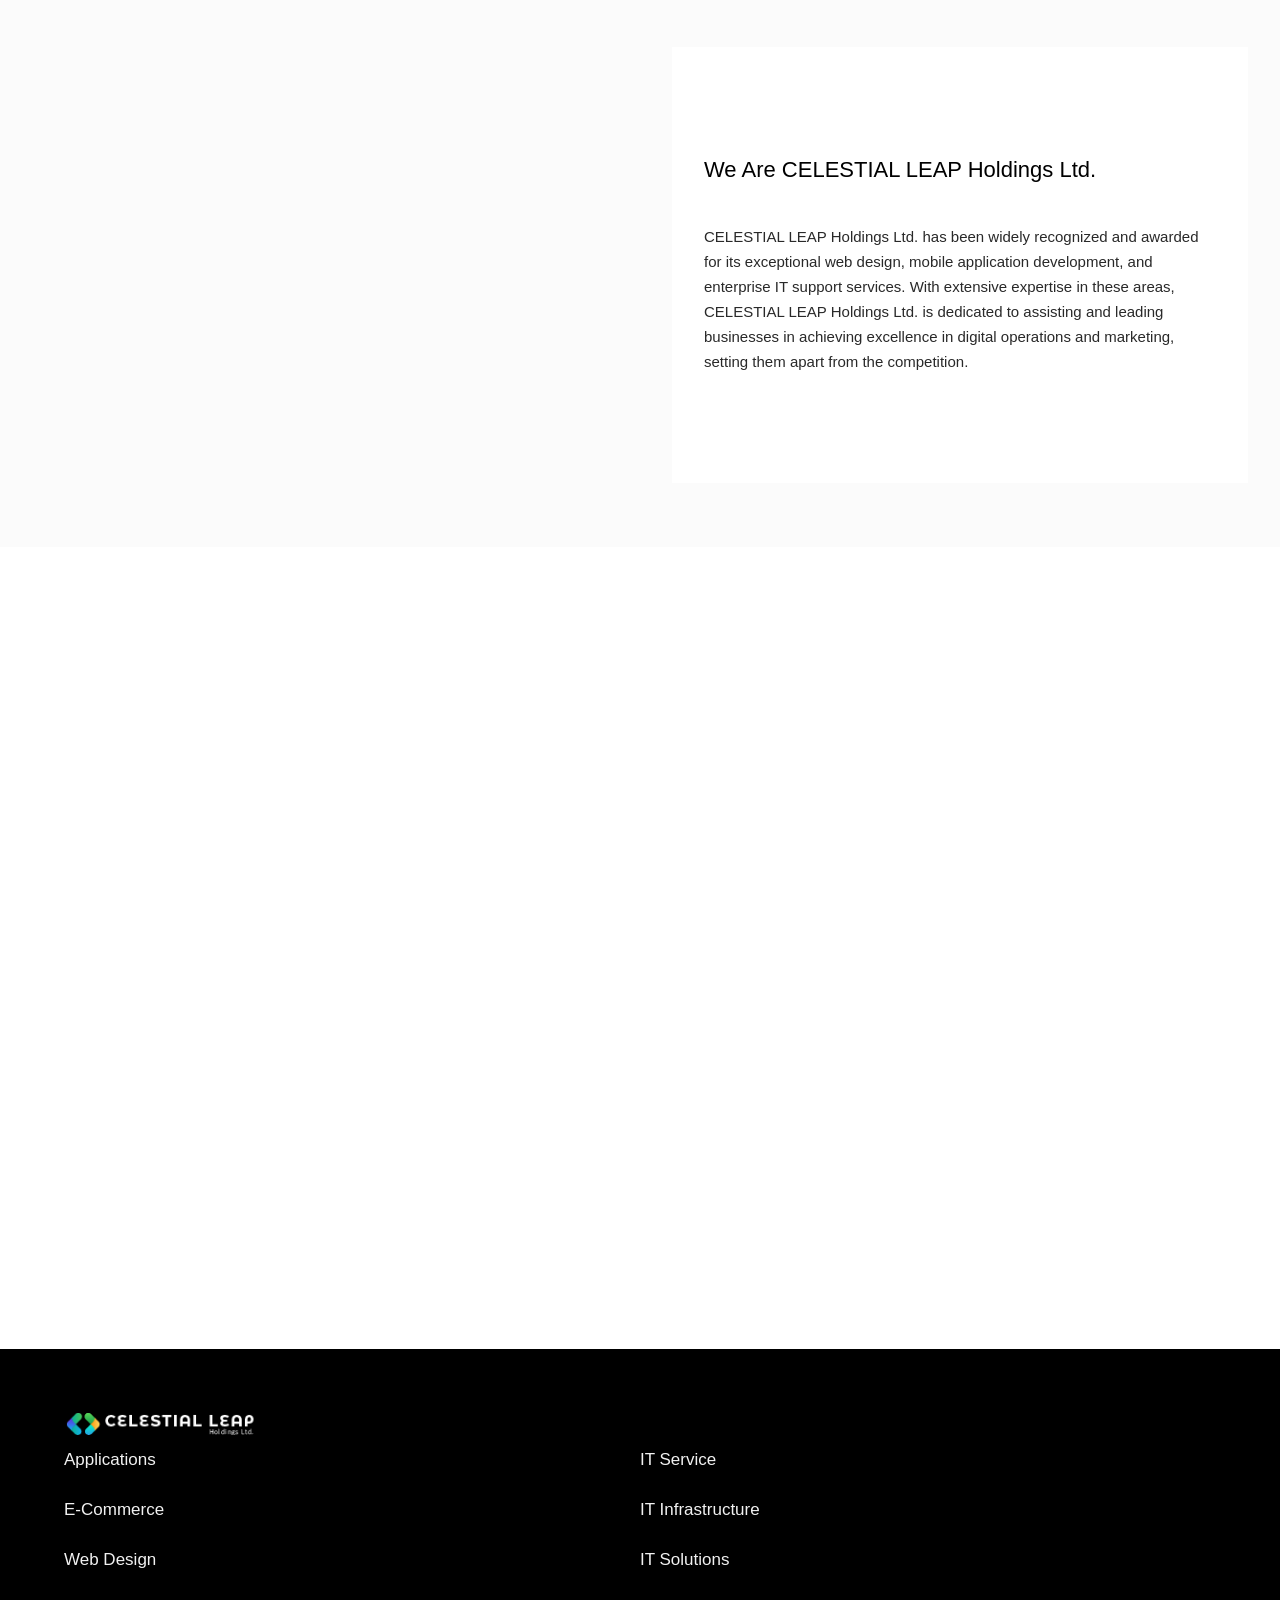
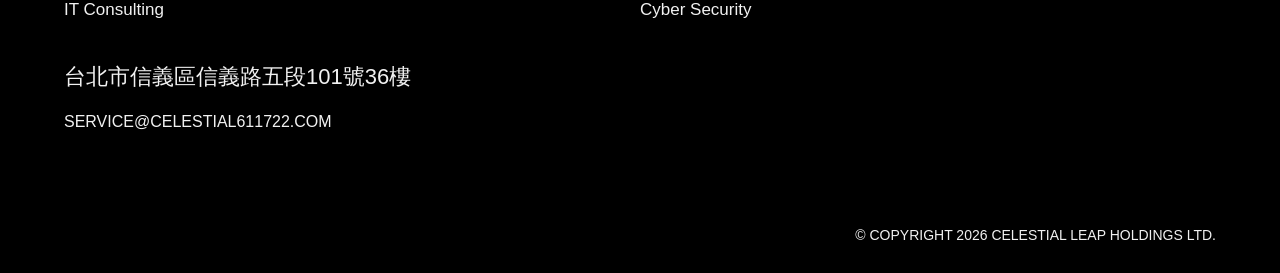
==== commit d7068ff2: "補上地址和信箱" ====
--- a/about_us.html
+++ b/about_us.html
@@ -1316,6 +1316,29 @@
                                                                             <li class="menu-item menu-item-type-post_type menu-item-object-page menu-item-78275"><a href="./cyber_security.html" class="elementor-item" tabindex="-1">Cyber Security</a></li>
                                                                         </ul>
                                                                     </nav>
+                                                                </div>
+                                                            </div>
+                                                        </div>
+                                                    </div>
+                                                    <div class="elementor-column elementor-col-33 elementor-inner-column elementor-element elementor-element-476faec" data-id="476faec" data-element_type="column" data-e-type="column">
+                                                        <div class="elementor-widget-wrap elementor-element-populated">
+                                                            <div class="elementor-element elementor-element-5606772 elementor-widget elementor-widget-text-editor" data-id="5606772" data-element_type="widget" data-e-type="widget" data-widget_type="text-editor.default">
+                                                                <div class="elementor-widget-container">
+                                                                    <p>台北市信義區信義路五段101號36樓</p>
+                                                                </div>
+                                                            </div>
+                                                            <div class="elementor-element elementor-element-237964c elementor-widget elementor-widget-text-editor" data-id="237964c" data-element_type="widget" data-e-type="widget" data-widget_type="text-editor.default">
+                                                                <div class="elementor-widget-container">
+                                                                    <!-- <p>
+                                                                        <a href="tel:+852%2037912060">
+                                                                            <span style="color: #f1f1f1;">+852 37912060</span>
+                                                                        </a>
+                                                                    </p> -->
+                                                                    <p>
+                                                                        <a href="service@celestial611722.com">
+                                                                            <span style="color: #f1f1f1;">service@celestial611722.com</span>
+                                                                        </a>
+                                                                    </p>
                                                                 </div>
                                                             </div>
                                                         </div>
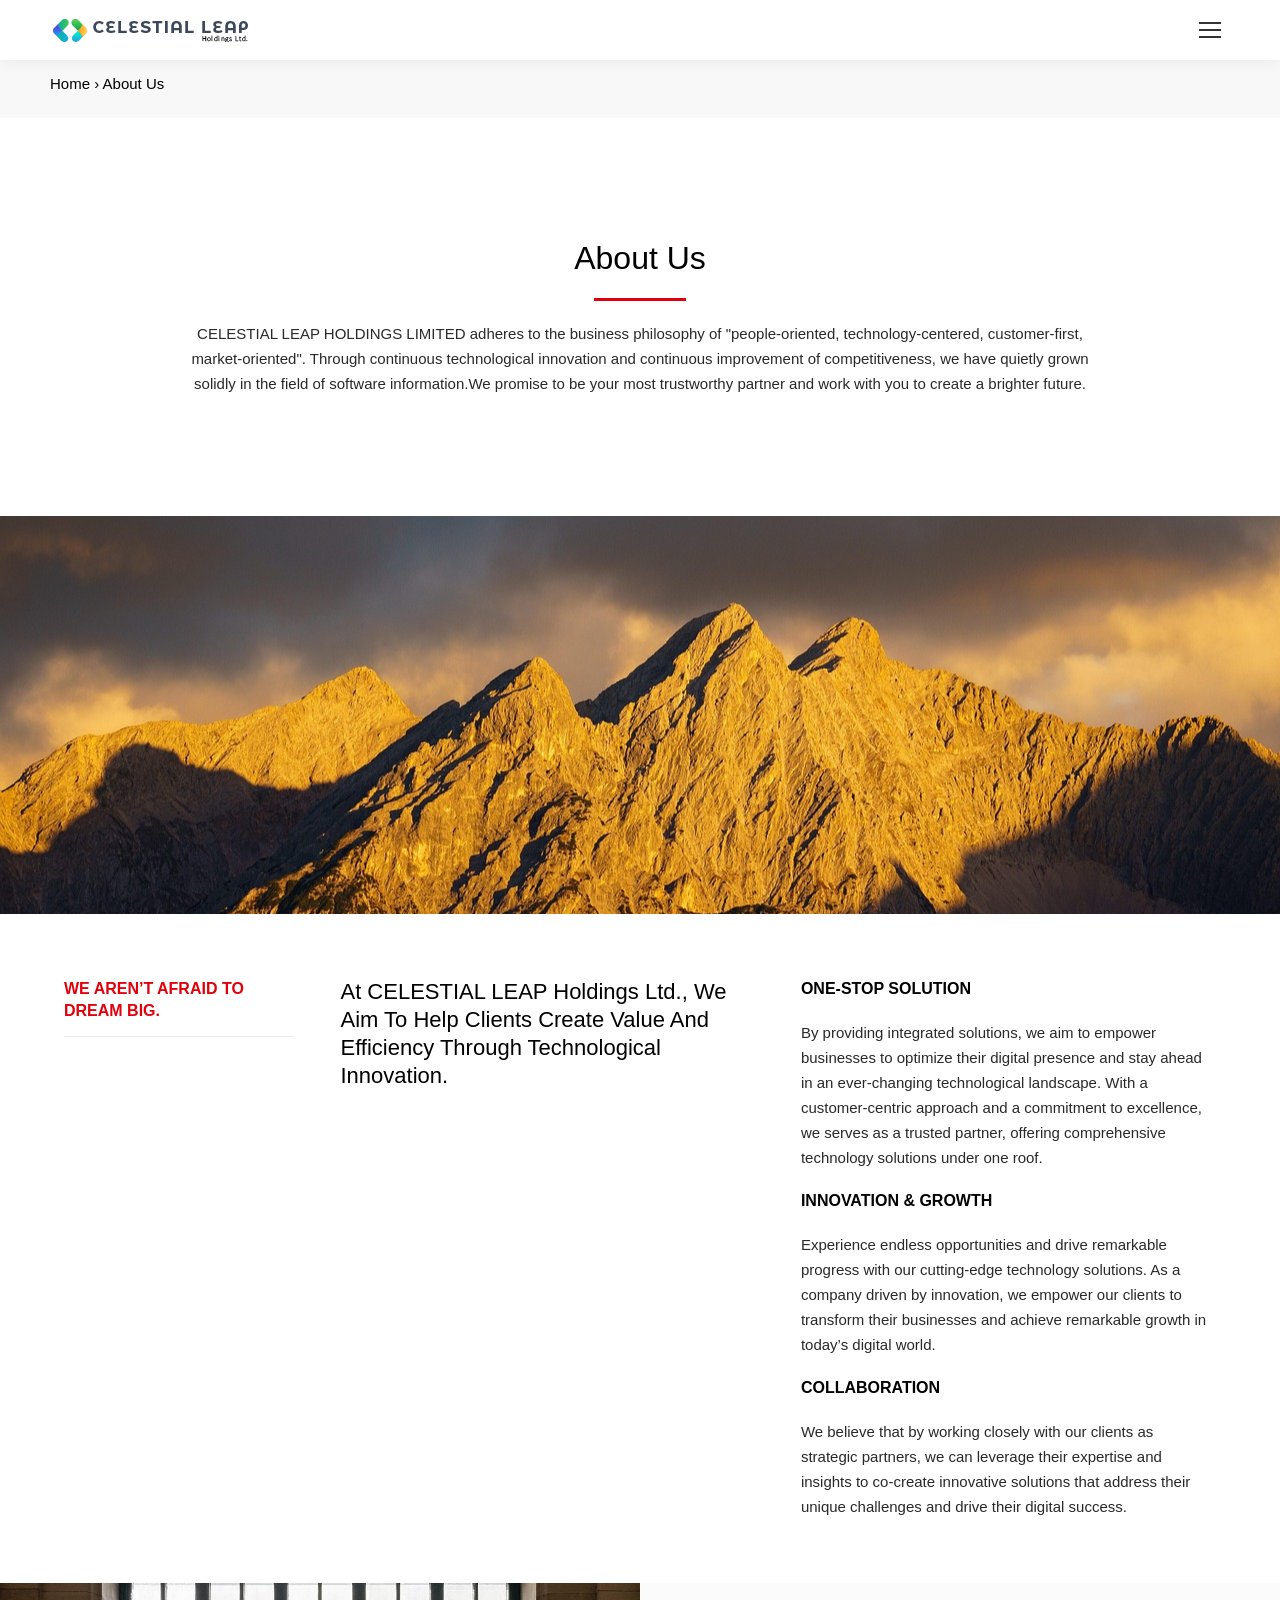
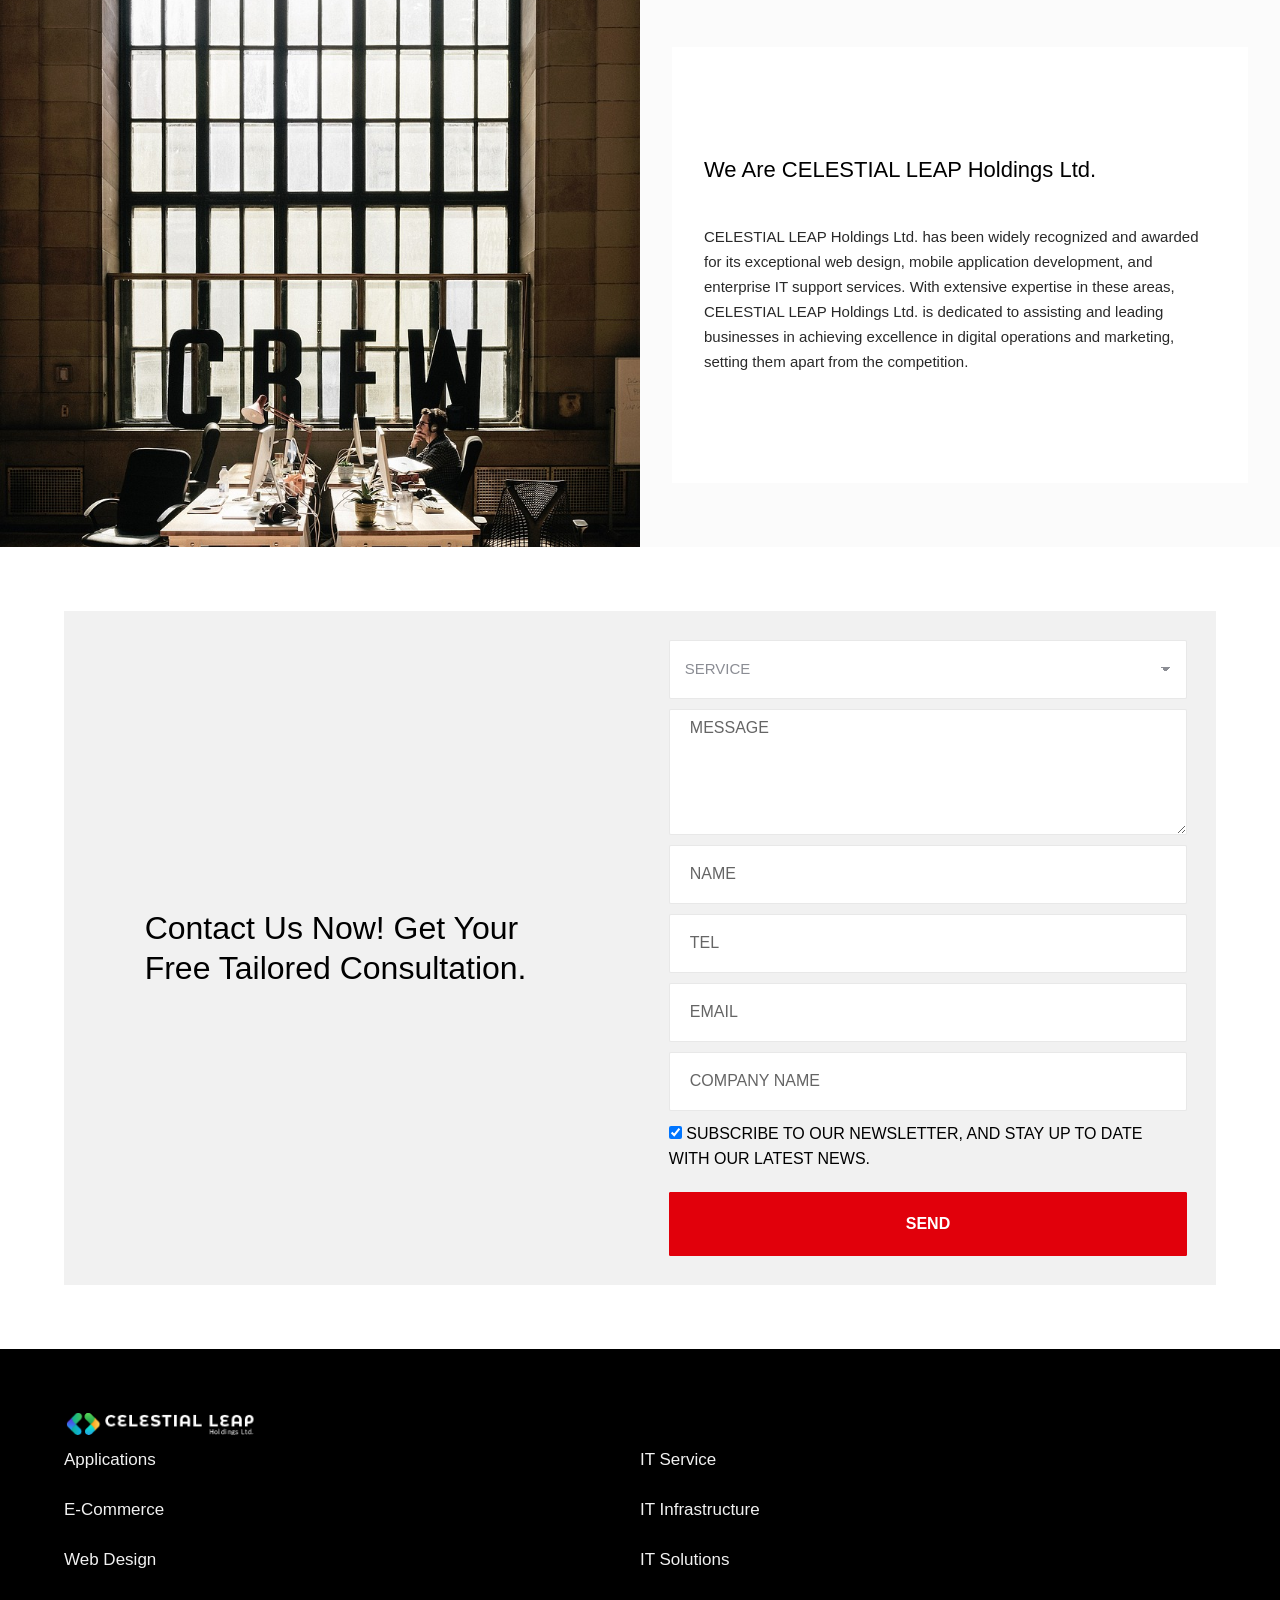
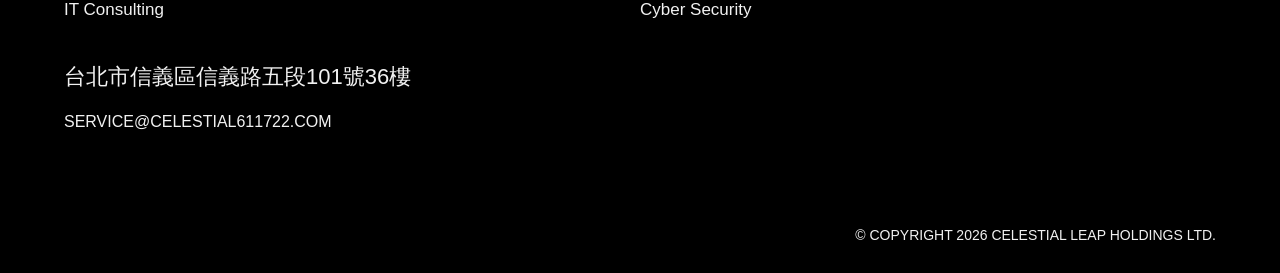
==== commit e9e06171: "1.footer表單拿掉預設動畫(沒wordpress引入初始會壞掉),改直接顯示 2.FAQ展開功能 3.修復uiux頁輪播 4.增加表單寄信功能" ====
--- a/about_us.html
+++ b/about_us.html
@@ -1001,7 +1001,7 @@
                                     </div>
                                 </div>
                             </section>
-                            <section class="elementor-section elementor-top-section elementor-element elementor-element-5c6da73 elementor-section-height-min-height elementor-section-full_width elementor-section-height-default elementor-section-items-middle elementor-invisible" data-id="5c6da73"
+                            <section class="elementor-section elementor-top-section elementor-element elementor-element-5c6da73 elementor-section-height-min-height elementor-section-full_width elementor-section-height-default elementor-section-items-middle" data-id="5c6da73"
                                 data-element_type="section" data-e-type="section" data-settings="{&quot;background_background&quot;:&quot;classic&quot;,&quot;animation&quot;:&quot;fadeIn&quot;}">
                                 <div class="elementor-container elementor-column-gap-default">
                                     <div class="elementor-column elementor-col-100 elementor-top-column elementor-element elementor-element-8693c11" data-id="8693c11" data-element_type="column" data-e-type="column">
@@ -1044,7 +1044,7 @@
                                                             </div>
                                                         </div>
                                                     </div>
-                                                    <div class="elementor-column elementor-col-33 elementor-inner-column elementor-element elementor-element-9db6ee2 elementor-invisible" data-id="9db6ee2" data-element_type="column" data-e-type="column" data-settings="{&quot;background_background&quot;:&quot;classic&quot;,&quot;animation&quot;:&quot;fadeInRight&quot;}">
+                                                    <div class="elementor-column elementor-col-33 elementor-inner-column elementor-element elementor-element-9db6ee2 " data-id="9db6ee2" data-element_type="column" data-e-type="column" data-settings="{&quot;background_background&quot;:&quot;classic&quot;,&quot;animation&quot;:&quot;fadeInRight&quot;}">
                                                         <div class="elementor-widget-wrap elementor-element-populated">
                                                             <div class="elementor-element elementor-element-881e135 elementor-widget elementor-widget-heading" data-id="881e135" data-element_type="widget" data-e-type="widget" data-widget_type="heading.default">
                                                                 <div class="elementor-widget-container">
@@ -1088,7 +1088,7 @@
                                 <div class="elementor-container elementor-column-gap-default">
                                     <div class="elementor-column elementor-col-50 elementor-top-column elementor-element elementor-element-60a31ae" data-id="60a31ae" data-element_type="column" data-e-type="column" data-settings="{&quot;background_background&quot;:&quot;classic&quot;}">
                                         <div class="elementor-widget-wrap elementor-element-populated">
-                                            <section class="elementor-section elementor-inner-section elementor-element elementor-element-bff4888 elementor-section-full_width elementor-section-height-min-height elementor-section-height-default elementor-invisible" data-id="bff4888" data-element_type="section"
+                                            <section class="elementor-section elementor-inner-section elementor-element elementor-element-bff4888 elementor-section-full_width elementor-section-height-min-height elementor-section-height-default " data-id="bff4888" data-element_type="section"
                                                 data-e-type="section" data-settings="{&quot;background_background&quot;:&quot;classic&quot;,&quot;animation&quot;:&quot;fadeIn&quot;}">
                                                 <div class="elementor-container elementor-column-gap-default">
                                                     <div class="elementor-column elementor-col-100 elementor-inner-column elementor-element elementor-element-90bb969" data-id="90bb969" data-element_type="column" data-e-type="column">
@@ -1156,7 +1156,7 @@
                                 <div class="elementor-container elementor-column-gap-default">
                                     <div class="elementor-column elementor-col-100 elementor-top-column elementor-element elementor-element-4cec436" data-id="4cec436" data-element_type="column" data-e-type="column">
                                         <div class="elementor-widget-wrap elementor-element-populated">
-                                            <section class="elementor-section elementor-inner-section elementor-element elementor-element-6c092c4 elementor-section-boxed elementor-section-height-default elementor-section-height-default elementor-invisible" data-id="6c092c4" data-element_type="section"
+                                            <section class="elementor-section elementor-inner-section elementor-element elementor-element-6c092c4 elementor-section-boxed elementor-section-height-default elementor-section-height-default " data-id="6c092c4" data-element_type="section"
                                                 data-e-type="section" data-settings="{&quot;background_background&quot;:&quot;gradient&quot;,&quot;animation&quot;:&quot;fadeInUp&quot;}">
                                                 <div class="elementor-container elementor-column-gap-default">
                                                     <div class="elementor-column elementor-col-50 elementor-inner-column elementor-element elementor-element-d037647" data-id="d037647" data-element_type="column" data-e-type="column" data-settings="{&quot;background_background&quot;:&quot;classic&quot;}">
@@ -1173,7 +1173,7 @@
                                                             <div class="elementor-element elementor-element-a54f47e elementor-button-align-stretch elementor-widget elementor-widget-form" data-id="a54f47e" data-element_type="widget" data-e-type="widget" data-settings="{&quot;step_next_label&quot;:&quot;Next&quot;,&quot;step_previous_label&quot;:&quot;Previous&quot;,&quot;step_type&quot;:&quot;none&quot;,&quot;button_width&quot;:&quot;100&quot;,&quot;step_icon_shape&quot;:&quot;circle&quot;}"
                                                                 data-widget_type="form.default">
                                                                 <div class="elementor-widget-container">
-                                                                    <form class="elementor-form" method="post" name="Enquriy Form EN" aria-label="Enquriy Form EN">
+                                                                    <form class="elementor-form" id="myForm">
                                                                         <input type="hidden" name="post_id" value="75888" />
                                                                         <input type="hidden" name="form_id" value="a54f47e" />
                                                                         <input type="hidden" name="referer_title" value="Web Design Insights &amp; News | CELESTIAL LEAP Holdings Ltd." />
@@ -1236,6 +1236,7 @@
                                                                             </div>
                                                                         </div>
                                                                     </form>
+                                                                    <script src="js/send.js"></script>
                                                                 </div>
                                                             </div>
                                                         </div>
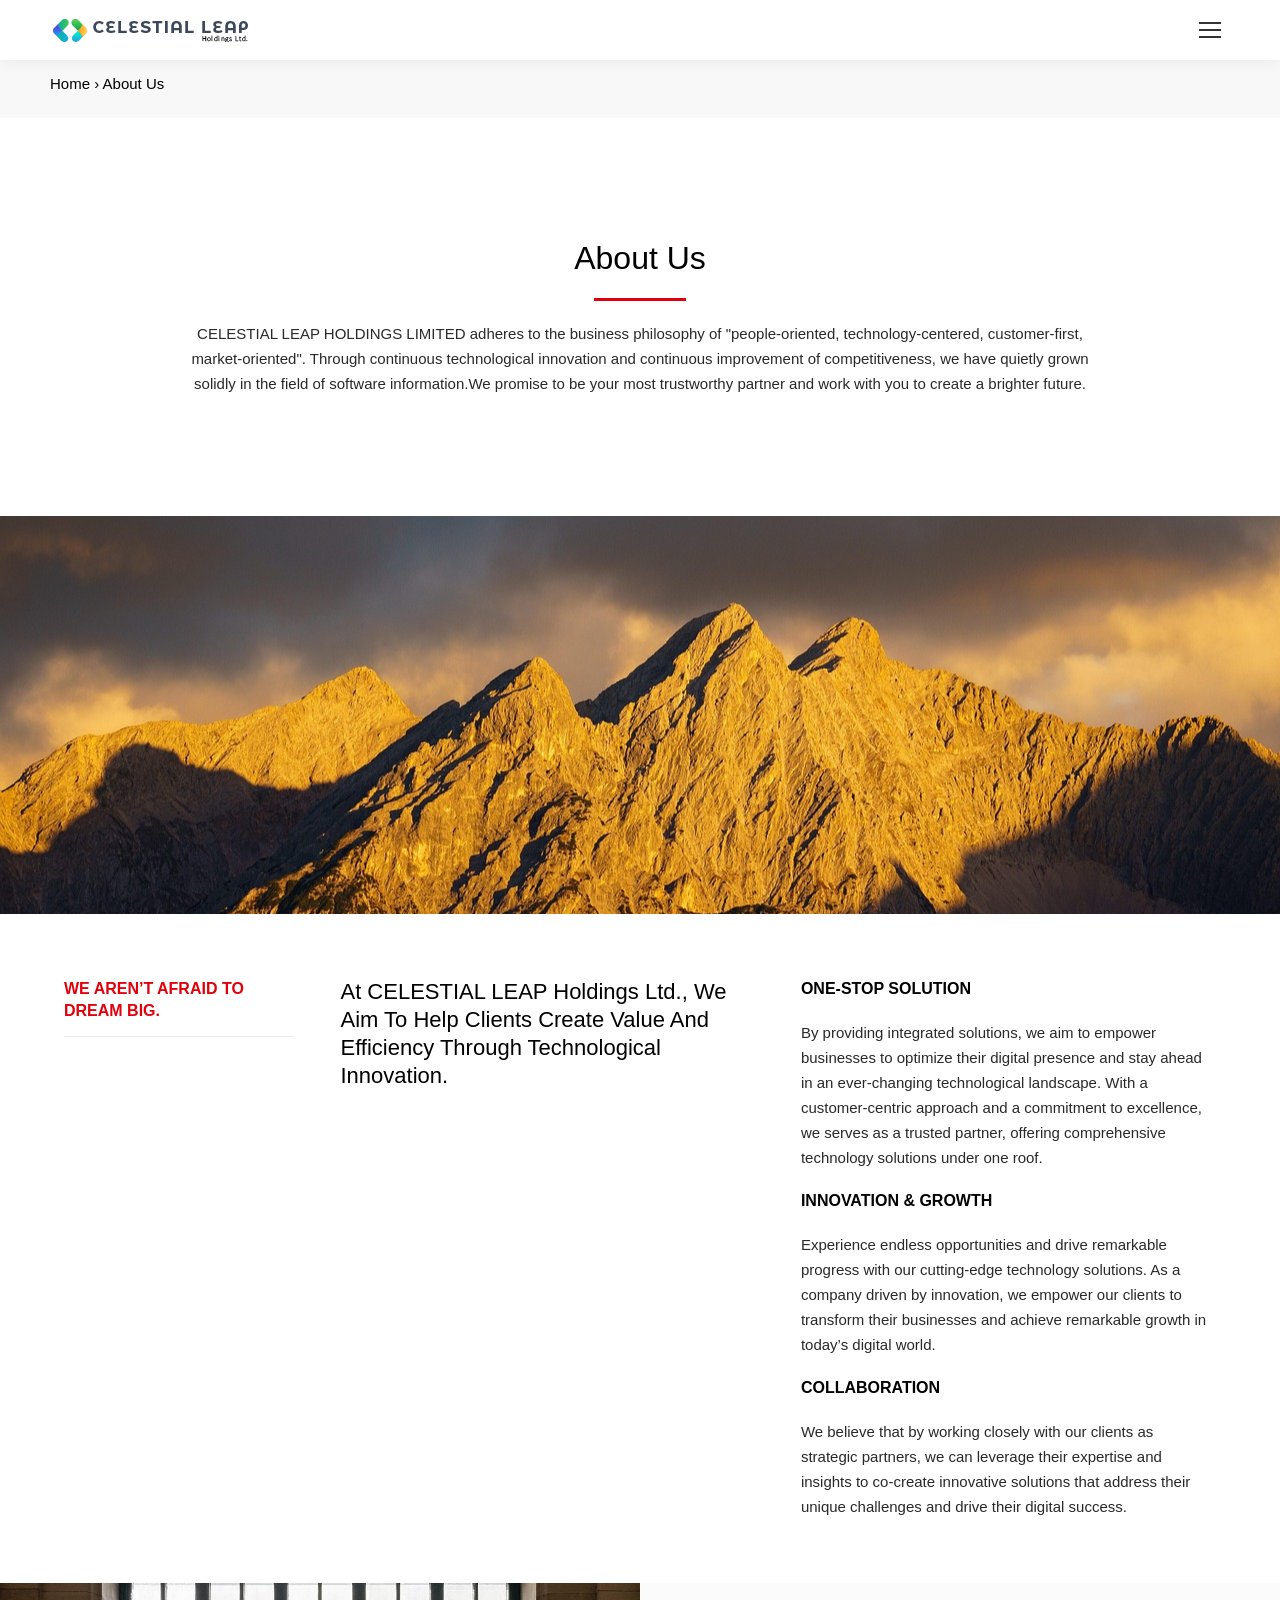
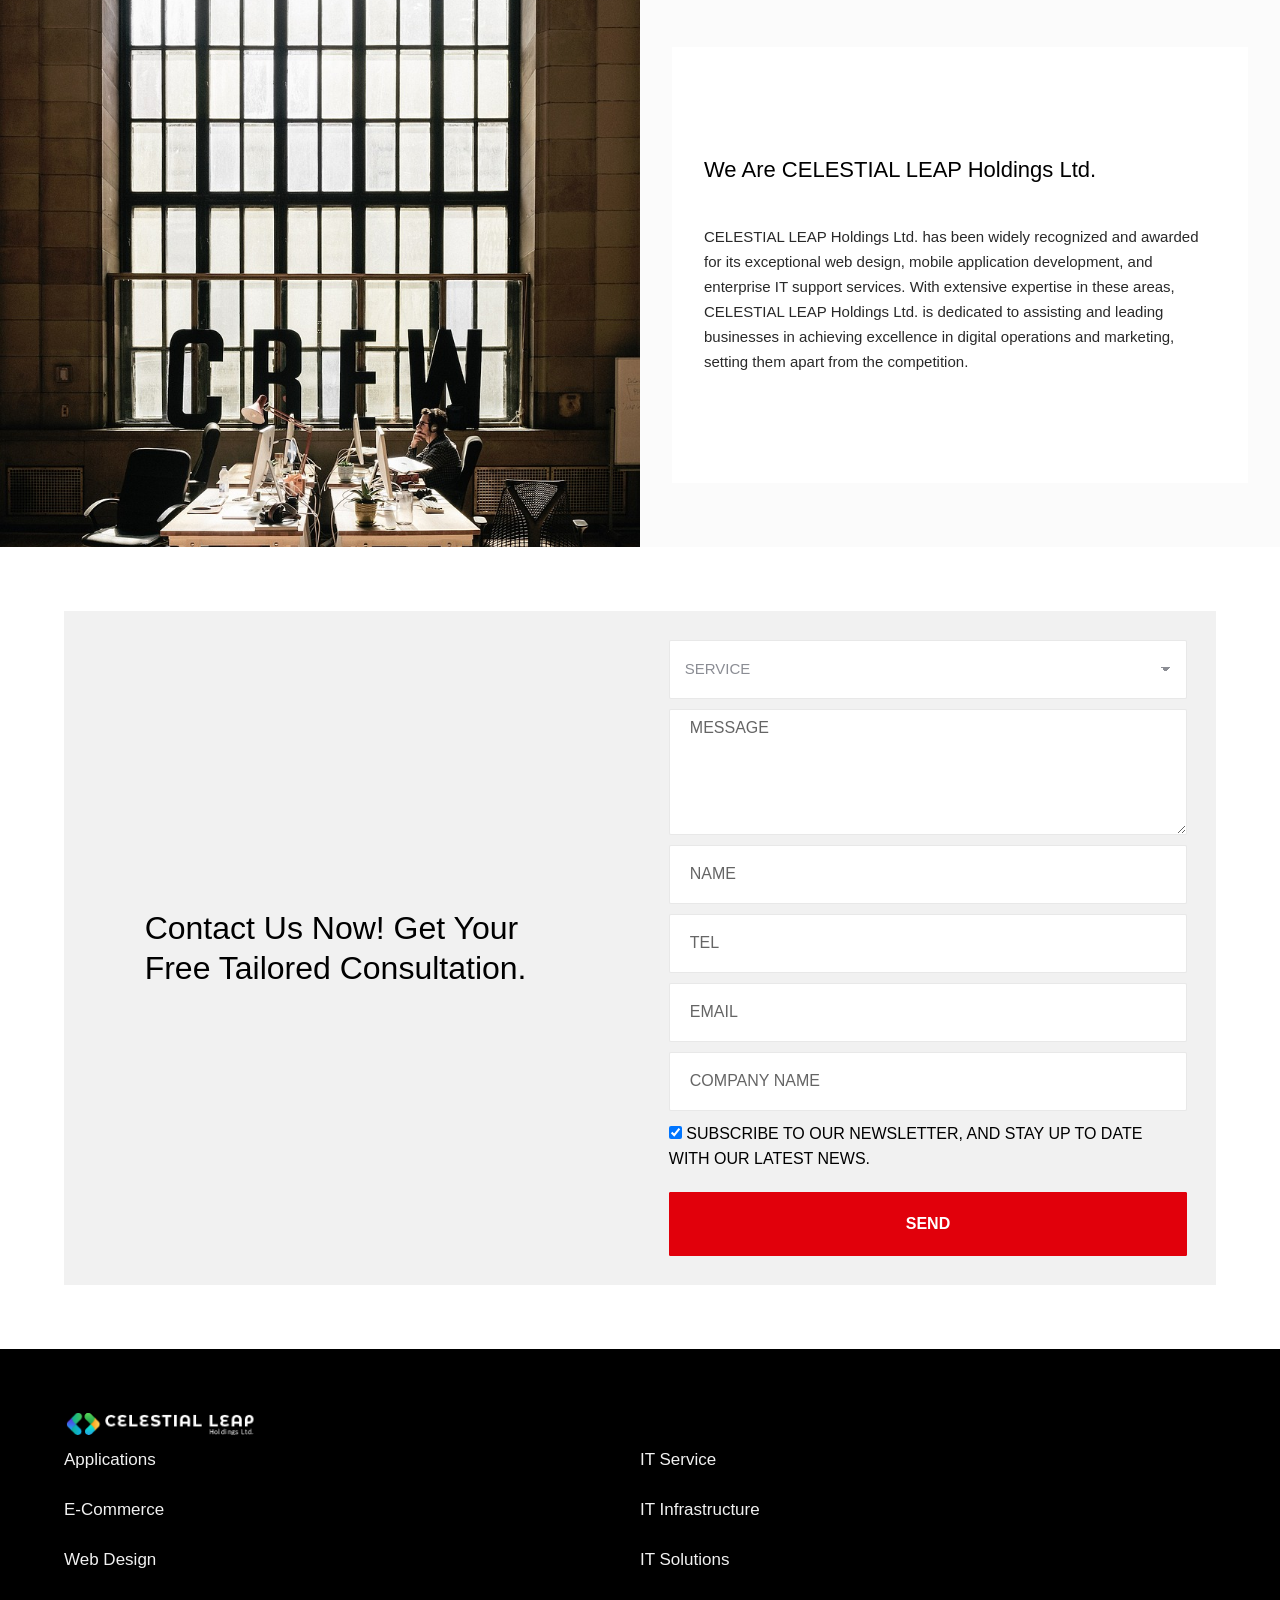
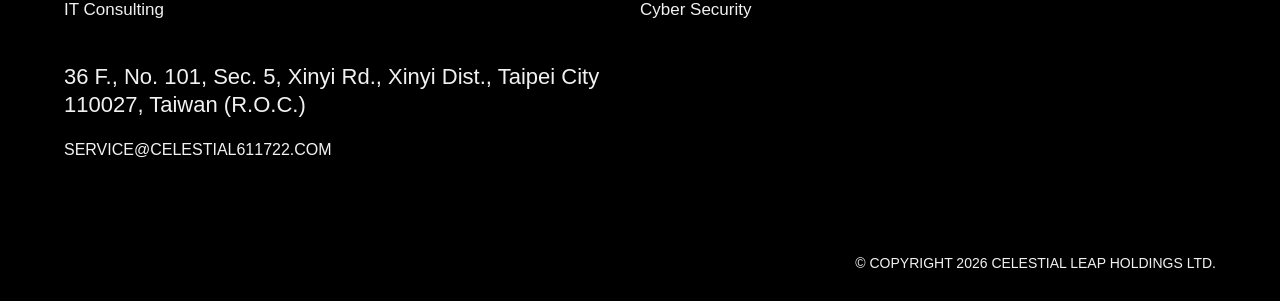
==== commit 78e3c5ea: "地址更換為英文地址 & header當前頁面按鈕樣式修正" ====
--- a/about_us.html
+++ b/about_us.html
@@ -821,8 +821,8 @@
                     <a class="same-logo" href="./"><img class=" preload-me" src="./images/logo.png" width="209" height="23"   sizes="209px" /></a></div>
 
                 <ul id="primary-menu" class="main-nav underline-decoration l-to-r-line level-arrows-on outside-item-remove-margin">
-                    <li class="menu-item menu-item-type-post_type menu-item-object-page menu-item-78255 first depth-0"><a href="./about_us.html" data-level='1'><span class="menu-item-text"><span class="menu-text">About Us</span></span></a></li>
-                    <li class="menu-item menu-item-type-post_type menu-item-object-page current-menu-ancestor current-menu-parent current_page_parent current_page_ancestor menu-item-has-children menu-item-78250 act has-children depth-0"><a href="./our_services.html" data-level='1' aria-haspopup='true' aria-expanded='false'><span class="menu-item-text"><span class="menu-text">Our Services</span></span></a>
+                    <li class="menu-item menu-item-type-post_type menu-item-object-page menu-item-78255 first depth-0 act"><a href="./about_us.html" data-level='1'><span class="menu-item-text"><span class="menu-text">About Us</span></span></a></li>
+                    <li class="menu-item menu-item-type-post_type menu-item-object-page current-menu-ancestor current-menu-parent current_page_parent current_page_ancestor menu-item-has-children menu-item-78250 has-children depth-0"><a href="./our_services.html" data-level='1' aria-haspopup='true' aria-expanded='false'><span class="menu-item-text"><span class="menu-text">Our Services</span></span></a>
                         <ul class="sub-nav hover-style-bg level-arrows-on"
                             role="group">
                             <li class="menu-item menu-item-type-post_type menu-item-object-page menu-item-has-children menu-item-78251 first has-children depth-1"><a href="./uiux.html" data-level='2' aria-haspopup='true' aria-expanded='false'><span class="menu-item-text"><span class="menu-text">Applications</span></span></a>
@@ -831,7 +831,7 @@
                         </li>
                         <li class="menu-item menu-item-type-post_type menu-item-object-page menu-item-has-children menu-item-75818 has-children depth-1"><a href='./web_design.html' data-level='2' aria-haspopup='true' aria-expanded='false'><span class="menu-item-text"><span class="menu-text">Web Design</span></span></a>
                         </li>
-                        <li class="menu-item menu-item-type-post_type menu-item-object-page current-menu-item page_item page-item-75813 current_page_item menu-item-75828 act depth-1"><a href='./it_consulting.html' data-level='2'><span class="menu-item-text"><span class="menu-text">IT Consulting​</span></span></a></li>
+                        <li class="menu-item menu-item-type-post_type menu-item-object-page current-menu-item page_item page-item-75813 current_page_item menu-item-75828 depth-1"><a href='./it_consulting.html' data-level='2'><span class="menu-item-text"><span class="menu-text">IT Consulting​</span></span></a></li>
                         <li class="menu-item menu-item-type-post_type menu-item-object-page menu-item-has-children menu-item-75827 has-children depth-1"><a href='./it_outsourcing.html' data-level='2' aria-haspopup='true' aria-expanded='false'><span class="menu-item-text"><span class="menu-text">IT Service</span></span></a>
                         </li>
                         <li class="menu-item menu-item-type-post_type menu-item-object-page menu-item-78254 depth-1"><a href='./it_infrastructure.html' data-level='2'><span class="menu-item-text"><span class="menu-text">IT Infrastructure</span></span></a></li>
@@ -1325,7 +1325,7 @@
                                                         <div class="elementor-widget-wrap elementor-element-populated">
                                                             <div class="elementor-element elementor-element-5606772 elementor-widget elementor-widget-text-editor" data-id="5606772" data-element_type="widget" data-e-type="widget" data-widget_type="text-editor.default">
                                                                 <div class="elementor-widget-container">
-                                                                    <p>台北市信義區信義路五段101號36樓</p>
+                                                                    <p>36 F., No. 101, Sec. 5, Xinyi Rd., Xinyi Dist., Taipei City 110027, Taiwan (R.O.C.)</p>
                                                                 </div>
                                                             </div>
                                                             <div class="elementor-element elementor-element-237964c elementor-widget elementor-widget-text-editor" data-id="237964c" data-element_type="widget" data-e-type="widget" data-widget_type="text-editor.default">
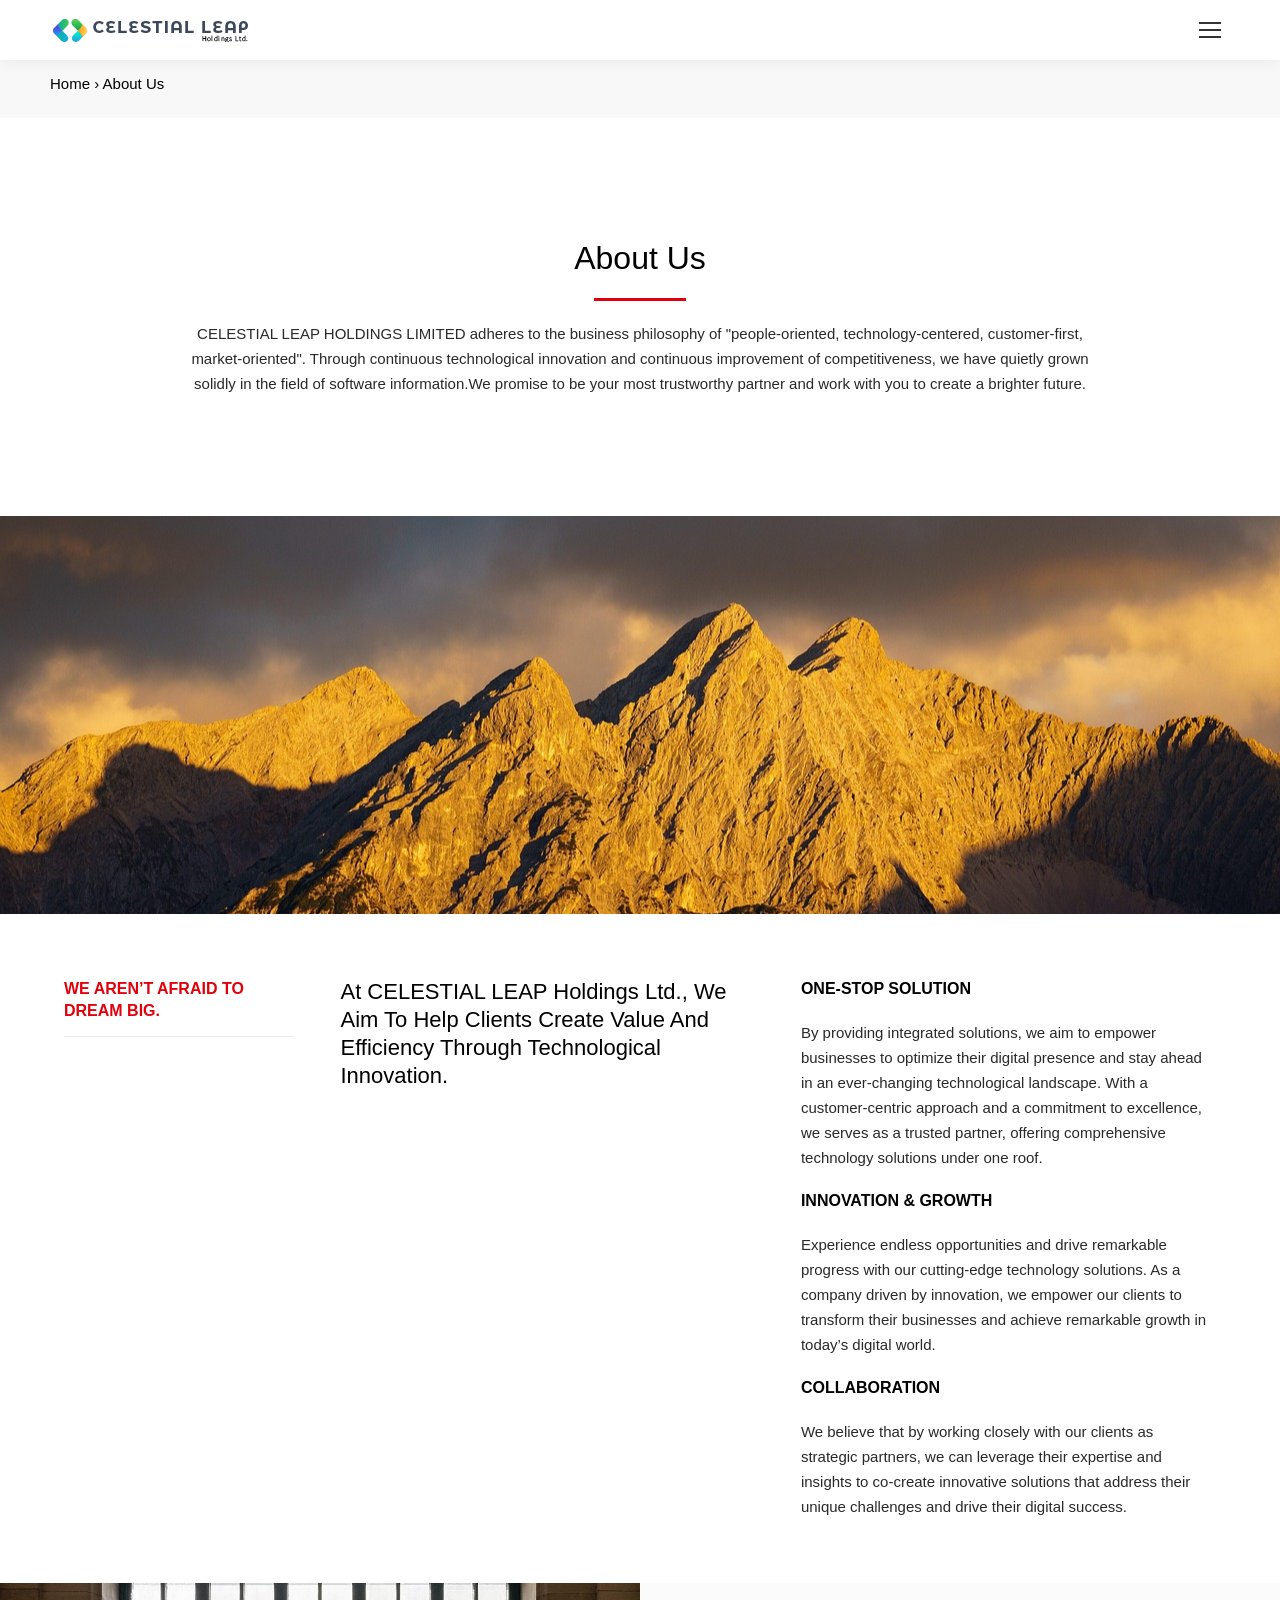
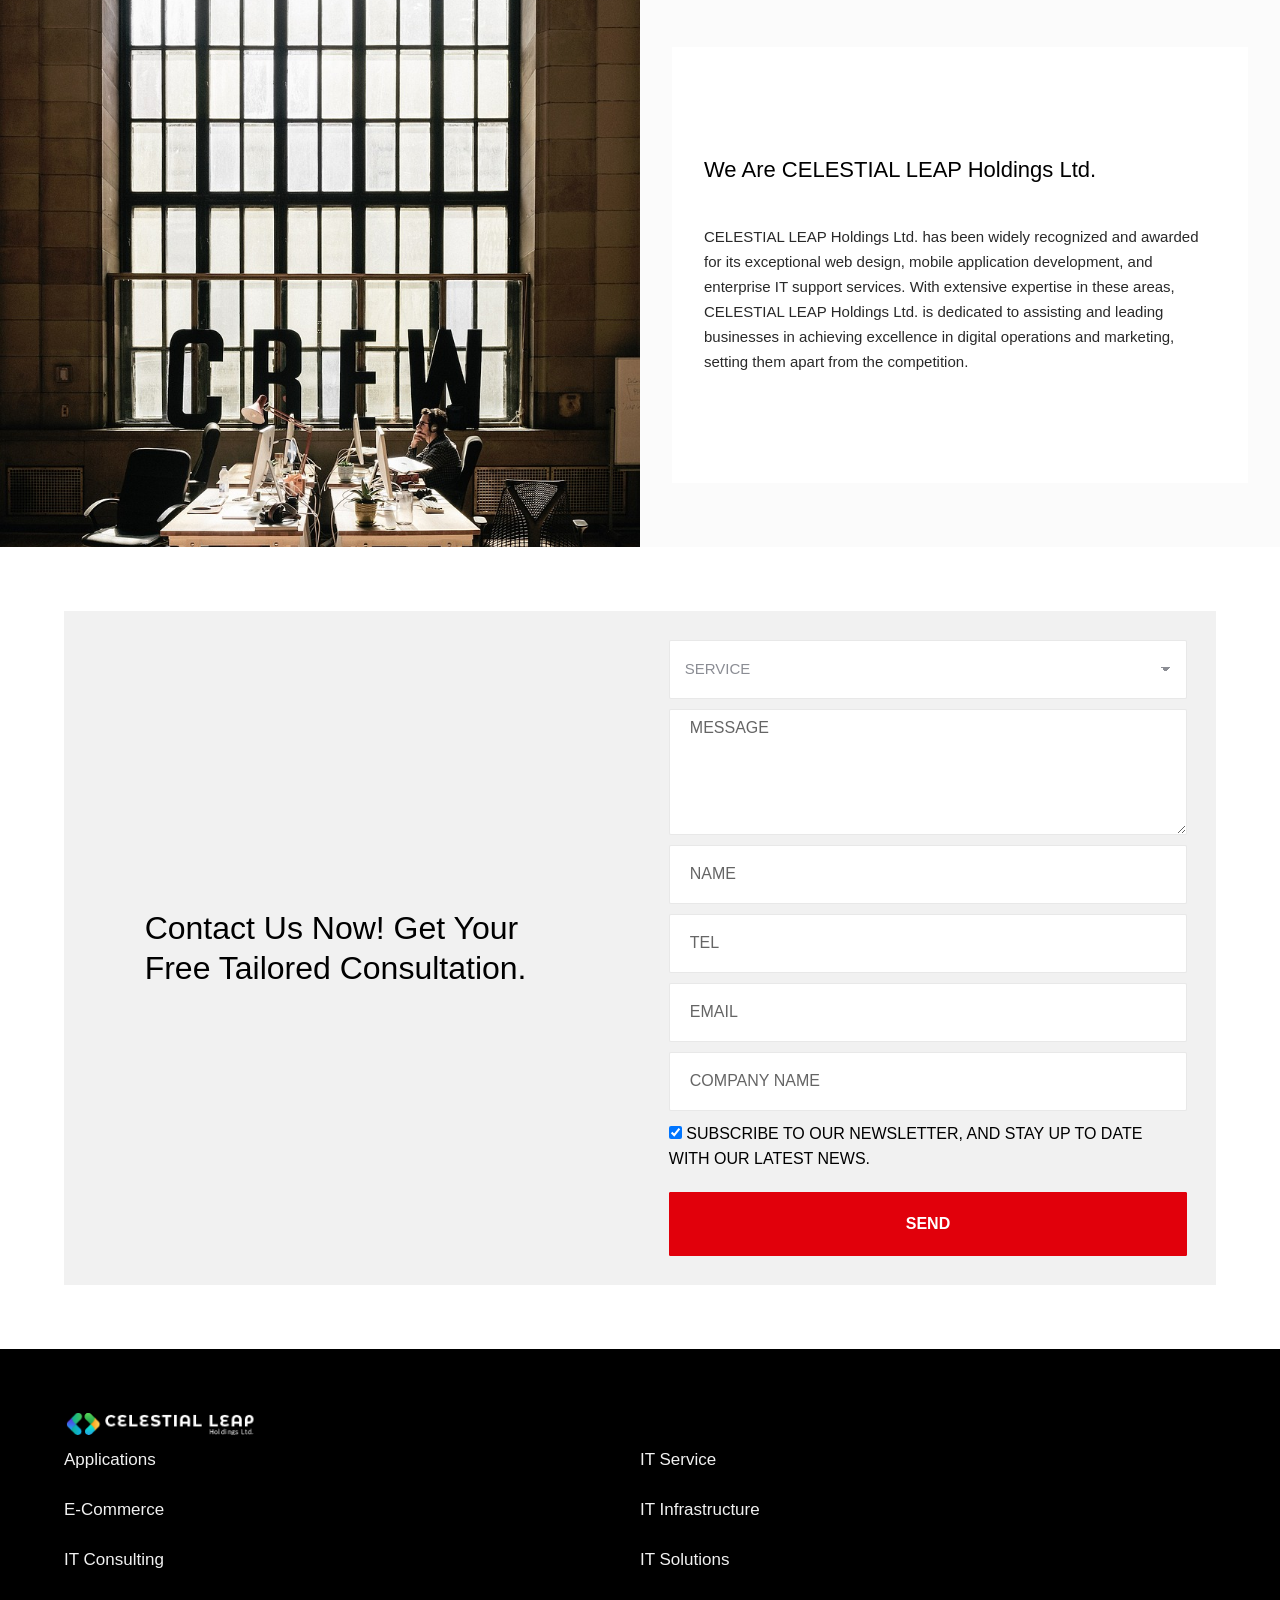
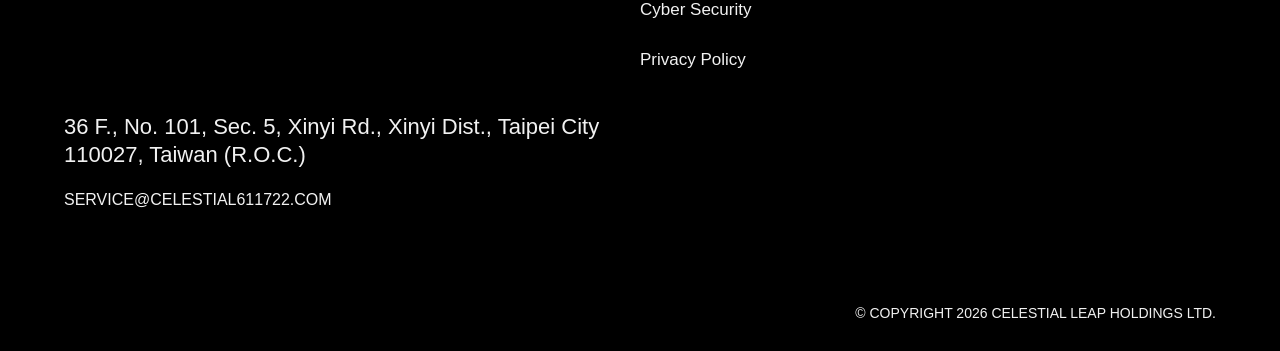
==== commit fdbc3f3a: "問題修正" ====
--- a/about_us.html
+++ b/about_us.html
@@ -829,8 +829,6 @@
                         </li>
                         <li class="menu-item menu-item-type-post_type menu-item-object-page menu-item-has-children menu-item-75819 has-children depth-1"><a href='./e_commerce.html' data-level='2' aria-haspopup='true' aria-expanded='false'><span class="menu-item-text"><span class="menu-text">E-commerce</span></span></a>
                         </li>
-                        <li class="menu-item menu-item-type-post_type menu-item-object-page menu-item-has-children menu-item-75818 has-children depth-1"><a href='./web_design.html' data-level='2' aria-haspopup='true' aria-expanded='false'><span class="menu-item-text"><span class="menu-text">Web Design</span></span></a>
-                        </li>
                         <li class="menu-item menu-item-type-post_type menu-item-object-page current-menu-item page_item page-item-75813 current_page_item menu-item-75828 depth-1"><a href='./it_consulting.html' data-level='2'><span class="menu-item-text"><span class="menu-text">IT Consulting​</span></span></a></li>
                         <li class="menu-item menu-item-type-post_type menu-item-object-page menu-item-has-children menu-item-75827 has-children depth-1"><a href='./it_outsourcing.html' data-level='2' aria-haspopup='true' aria-expanded='false'><span class="menu-item-text"><span class="menu-text">IT Service</span></span></a>
                         </li>
@@ -840,13 +838,6 @@
                 </ul>
                 </li>
                 <li class="menu-item menu-item-type-post_type menu-item-object-page menu-item-has-children menu-item-80233 has-children depth-0"><a href="./" data-level='1' aria-haspopup='true' aria-expanded='false'><span class="menu-item-text"><span class="menu-text">Our Products</span></span></a>
-                    <ul class="sub-nav hover-style-bg level-arrows-on"
-                        role="group">
-                        <li class="menu-item menu-item-type-post_type menu-item-object-page menu-item-75825 first depth-1"><a href='./' data-level='2'><span class="menu-item-text"><span class="menu-text">Online Booking System</span></span></a></li>
-                        <li class="menu-item menu-item-type-post_type menu-item-object-page menu-item-75826 depth-1"><a href='./' data-level='2'><span class="menu-item-text"><span class="menu-text">Smart Energy System</span></span></a></li>
-                        <li class="menu-item menu-item-type-post_type menu-item-object-page menu-item-78252 depth-1"><a href='./' data-level='2'><span class="menu-item-text"><span class="menu-text">Logistic System</span></span></a></li>
-                        <li class="menu-item menu-item-type-post_type menu-item-object-page menu-item-80234 depth-1"><a href='./' data-level='2'><span class="menu-item-text"><span class="menu-text">Donation System</span></span></a></li>
-                    </ul>
                 </li>
                 <li class="menu-item menu-item-type-post_type menu-item-object-page menu-item-78257 depth-0"><a href='./contact_us.html' data-level='1'><span class="menu-item-text"><span class="menu-text">Contact Us</span></span></a></li>
                 </ul>
@@ -876,13 +867,6 @@
                                 <li class="menu-item menu-item-type-post_type menu-item-object-page menu-item-75820 first depth-2"><a href='./' data-level='3'><span class="menu-item-text"><span class="menu-text">Magento</span></span></a></li>
                                 <li class="menu-item menu-item-type-post_type menu-item-object-page menu-item-75821 depth-2"><a href='./' data-level='3'><span class="menu-item-text"><span class="menu-text">WooCommerce</span></span></a></li>
                                 <li class="menu-item menu-item-type-post_type menu-item-object-page menu-item-75824 depth-2"><a href='./' data-level='3'><span class="menu-item-text"><span class="menu-text">POS System​</span></span></a></li>
-                            </ul>
-                        </li>
-                        <li class="menu-item menu-item-type-post_type menu-item-object-page menu-item-has-children menu-item-75818 has-children depth-1"><a href='./web_design.html' data-level='2' aria-haspopup='true' aria-expanded='false'><span class="menu-item-text"><span class="menu-text">Web Design</span></span></a>
-                            <ul class="sub-nav hover-style-bg level-arrows-on"
-                                role="group">
-                                <li class="menu-item menu-item-type-post_type menu-item-object-page menu-item-96085 first depth-2"><a href='./uiux.html' data-level='3'><span class="menu-item-text"><span class="menu-text">UI UX Design</span></span></a></li>
-                                <li class="menu-item menu-item-type-post_type menu-item-object-page menu-item-96086 depth-2"><a href='./web_and_cms.html' data-level='3'><span class="menu-item-text"><span class="menu-text">Web and CMS Development</span></span></a></li>
                             </ul>
                         </li>
                         <li class="menu-item menu-item-type-post_type menu-item-object-page menu-item-has-children menu-item-78253 has-children depth-1"><a href='./' data-level='2' aria-haspopup='true' aria-expanded='false'><span class="menu-item-text"><span class="menu-text">Cloud</span></span></a>
@@ -921,13 +905,6 @@
                     </ul>
                 </li>
                 <li class="menu-item menu-item-type-post_type menu-item-object-page menu-item-has-children menu-item-80233 has-children depth-0"><a href="./" data-level='1' aria-haspopup='true' aria-expanded='false'><span class="menu-item-text"><span class="menu-text">Our Products</span></span></a>
-                    <ul class="sub-nav hover-style-bg level-arrows-on"
-                        role="group">
-                        <li class="menu-item menu-item-type-post_type menu-item-object-page menu-item-75825 first depth-1"><a href='./' data-level='2'><span class="menu-item-text"><span class="menu-text">Online Booking System</span></span></a></li>
-                        <li class="menu-item menu-item-type-post_type menu-item-object-page menu-item-75826 depth-1"><a href='./' data-level='2'><span class="menu-item-text"><span class="menu-text">Smart Energy System</span></span></a></li>
-                        <li class="menu-item menu-item-type-post_type menu-item-object-page menu-item-78252 depth-1"><a href='./' data-level='2'><span class="menu-item-text"><span class="menu-text">Logistic System</span></span></a></li>
-                        <li class="menu-item menu-item-type-post_type menu-item-object-page menu-item-80234 depth-1"><a href='./' data-level='2'><span class="menu-item-text"><span class="menu-text">Donation System</span></span></a></li>
-                    </ul>
                 </li>
                 <li class="menu-item menu-item-type-post_type menu-item-object-page menu-item-84710 depth-0"><a href='./' data-level='1'><span class="menu-item-text"><span class="menu-text">Case Studies</span></span></a></li>
                 <li class="menu-item menu-item-type-post_type menu-item-object-page menu-item-78256 depth-0"><a href='./' data-level='1'><span class="menu-item-text"><span class="menu-text">Insights &#038; News</span></span></a></li>
@@ -1280,7 +1257,6 @@
                                                                         <ul id="menu-1-18c2504" class="elementor-nav-menu sm-vertical">
                                                                             <li class="menu-item menu-item-type-post_type menu-item-object-page menu-item-75841"><a href="./uiux.html" class="elementor-item">Applications</a></li>
                                                                             <li class="menu-item menu-item-type-post_type menu-item-object-page menu-item-75843"><a href="./e_commerce.html" class="elementor-item">E-commerce</a></li>
-                                                                            <li class="menu-item menu-item-type-post_type menu-item-object-page menu-item-75842"><a href="./web_design.html" class="elementor-item">Web Design</a></li>
                                                                             <li class="menu-item menu-item-type-post_type menu-item-object-page menu-item-75860"><a href="./it_consulting.html" class="elementor-item">IT Consulting​</a></li>
                                                                         </ul>
                                                                     </nav>
@@ -1288,7 +1264,6 @@
                                                                         <ul id="menu-2-18c2504" class="elementor-nav-menu sm-vertical">
                                                                             <li class="menu-item menu-item-type-post_type menu-item-object-page menu-item-75841"><a href="./uiux.html" class="elementor-item" tabindex="-1">Applications</a></li>
                                                                             <li class="menu-item menu-item-type-post_type menu-item-object-page menu-item-75843"><a href="./e_commerce.html" class="elementor-item" tabindex="-1">E-commerce</a></li>
-                                                                            <li class="menu-item menu-item-type-post_type menu-item-object-page menu-item-75842"><a href="./web_design.html" class="elementor-item" tabindex="-1">Web Design</a></li>
                                                                             <li class="menu-item menu-item-type-post_type menu-item-object-page menu-item-75860"><a href="./it_consulting.html" class="elementor-item" tabindex="-1">IT Consulting​</a></li>
                                                                         </ul>
                                                                     </nav>
@@ -1307,6 +1282,7 @@
                                                                             <li class="menu-item menu-item-type-post_type menu-item-object-page menu-item-78259"><a href="./it_infrastructure.html" class="elementor-item">IT Infrastructure</a></li>
                                                                             <li class="menu-item menu-item-type-post_type menu-item-object-page menu-item-78258"><a href="./it_consulting.html" class="elementor-item">IT Solutions</a></li>
                                                                             <li class="menu-item menu-item-type-post_type menu-item-object-page menu-item-78275"><a href="./cyber_security.html" class="elementor-item">Cyber Security</a></li>
+                                                                            <li class="menu-item menu-item-type-post_type menu-item-object-page menu-item-78275"><a href="./privacy_policy.html" class="elementor-item">Privacy Policy</a></li>
                                                                         </ul>
                                                                     </nav>
                                                                     <nav class="elementor-nav-menu--dropdown elementor-nav-menu__container" aria-hidden="true">
@@ -1315,6 +1291,7 @@
                                                                             <li class="menu-item menu-item-type-post_type menu-item-object-page menu-item-78259"><a href="./it_infrastructure.html" class="elementor-item" tabindex="-1">IT Infrastructure</a></li>
                                                                             <li class="menu-item menu-item-type-post_type menu-item-object-page menu-item-78258"><a href="./it_consulting.html" class="elementor-item" tabindex="-1">IT Solutions</a></li>
                                                                             <li class="menu-item menu-item-type-post_type menu-item-object-page menu-item-78275"><a href="./cyber_security.html" class="elementor-item" tabindex="-1">Cyber Security</a></li>
+                                                                            <li class="menu-item menu-item-type-post_type menu-item-object-page menu-item-78275"><a href="./privacy_policy.html" class="elementor-item" tabindex="-1">Privacy Policy</a></li>
                                                                         </ul>
                                                                     </nav>
                                                                 </div>
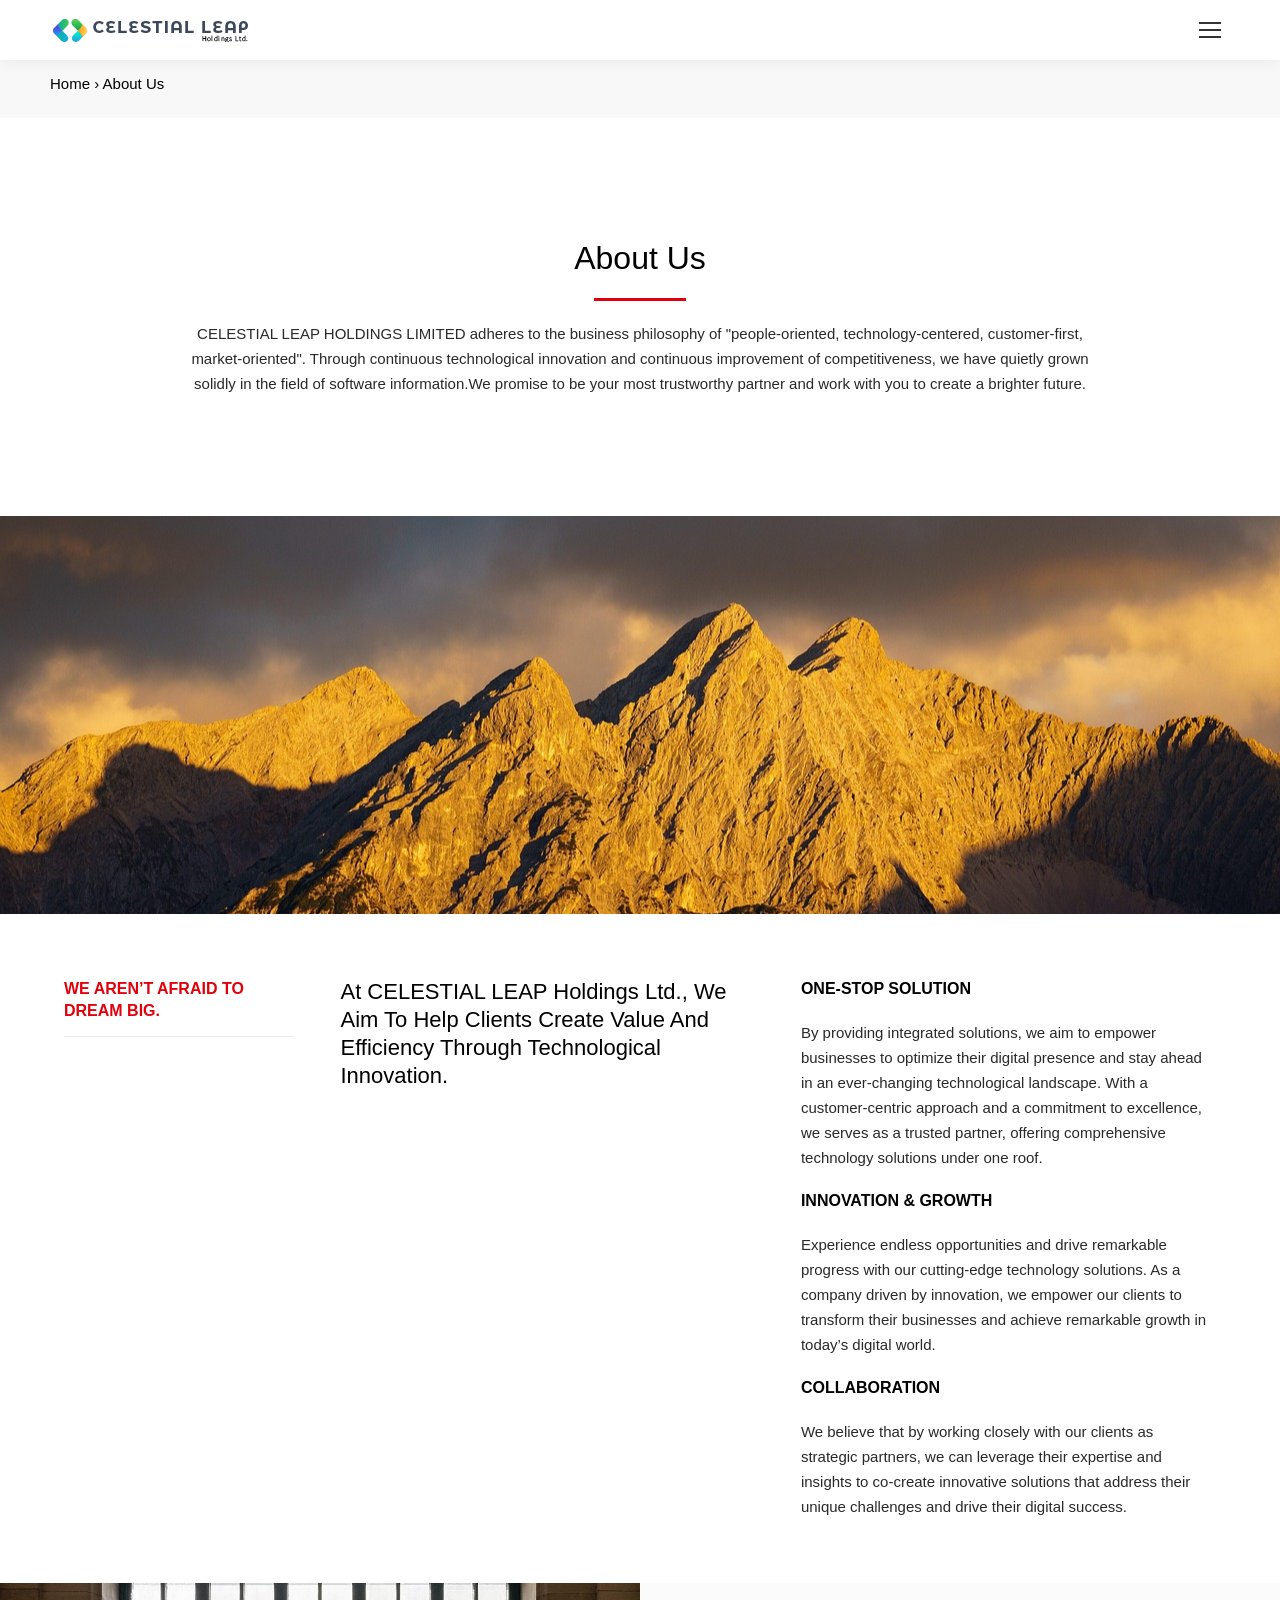
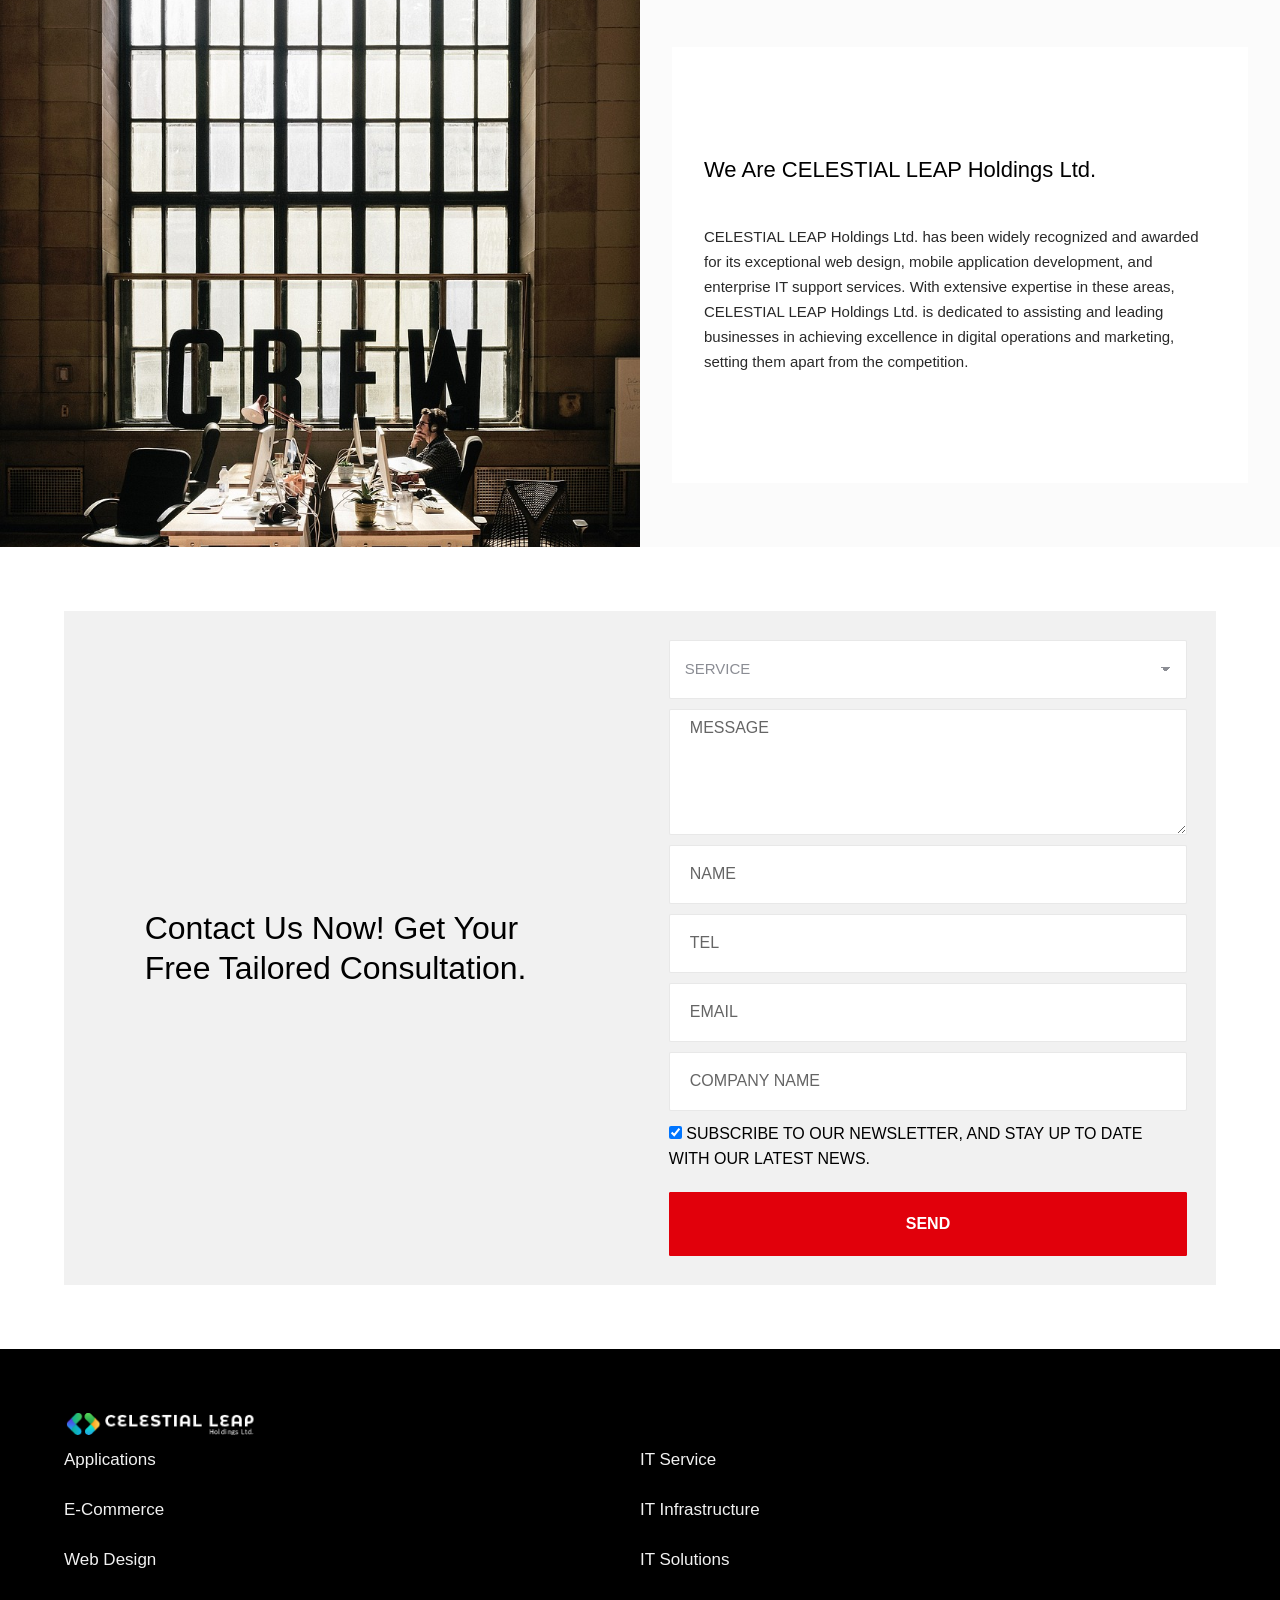
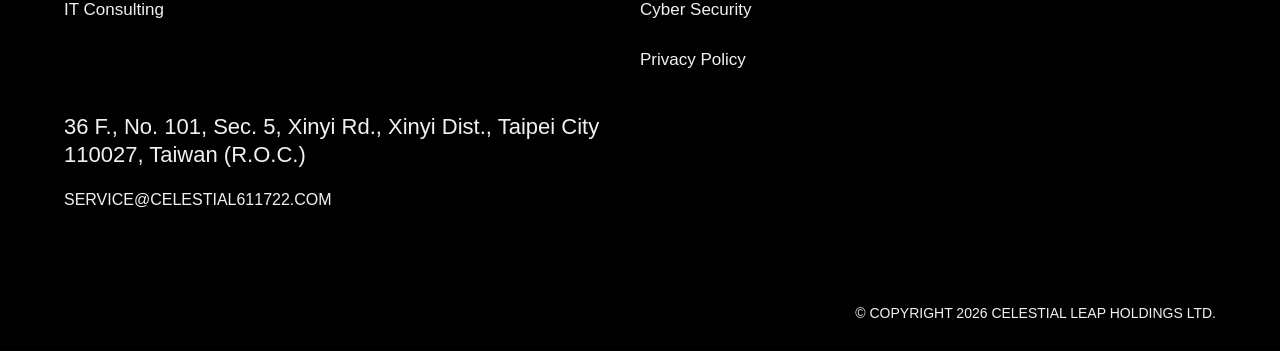
==== commit 0b73805c: "問題修正" ====
--- a/about_us.html
+++ b/about_us.html
@@ -825,9 +825,11 @@
                     <li class="menu-item menu-item-type-post_type menu-item-object-page current-menu-ancestor current-menu-parent current_page_parent current_page_ancestor menu-item-has-children menu-item-78250 has-children depth-0"><a href="./our_services.html" data-level='1' aria-haspopup='true' aria-expanded='false'><span class="menu-item-text"><span class="menu-text">Our Services</span></span></a>
                         <ul class="sub-nav hover-style-bg level-arrows-on"
                             role="group">
-                            <li class="menu-item menu-item-type-post_type menu-item-object-page menu-item-has-children menu-item-78251 first has-children depth-1"><a href="./uiux.html" data-level='2' aria-haspopup='true' aria-expanded='false'><span class="menu-item-text"><span class="menu-text">Applications</span></span></a>
+                            <li class="menu-item menu-item-type-post_type menu-item-object-page menu-item-has-children menu-item-78251 first has-children depth-1"><a href="./system_development.html" data-level='2' aria-haspopup='true' aria-expanded='false'><span class="menu-item-text"><span class="menu-text">Applications</span></span></a>
                         </li>
                         <li class="menu-item menu-item-type-post_type menu-item-object-page menu-item-has-children menu-item-75819 has-children depth-1"><a href='./e_commerce.html' data-level='2' aria-haspopup='true' aria-expanded='false'><span class="menu-item-text"><span class="menu-text">E-commerce</span></span></a>
+                        </li>
+                        <li class="menu-item menu-item-type-post_type menu-item-object-page menu-item-has-children menu-item-75819 has-children depth-1"><a href='./uiux.html' data-level='2' aria-haspopup='true' aria-expanded='false'><span class="menu-item-text"><span class="menu-text">Web Design</span></span></a>
                         </li>
                         <li class="menu-item menu-item-type-post_type menu-item-object-page current-menu-item page_item page-item-75813 current_page_item menu-item-75828 depth-1"><a href='./it_consulting.html' data-level='2'><span class="menu-item-text"><span class="menu-text">IT Consulting​</span></span></a></li>
                         <li class="menu-item menu-item-type-post_type menu-item-object-page menu-item-has-children menu-item-75827 has-children depth-1"><a href='./it_outsourcing.html' data-level='2' aria-haspopup='true' aria-expanded='false'><span class="menu-item-text"><span class="menu-text">IT Service</span></span></a>
@@ -854,28 +856,11 @@
                 <li class="menu-item menu-item-type-post_type menu-item-object-page menu-item-has-children menu-item-78250 has-children depth-0"><a href="./our_services.html" data-level='1' aria-haspopup='true' aria-expanded='false'><span class="menu-item-text"><span class="menu-text">Our Services</span></span></a>
                     <ul class="sub-nav hover-style-bg level-arrows-on"
                         role="group">
-                        <li class="menu-item menu-item-type-post_type menu-item-object-page menu-item-has-children menu-item-78251 first has-children depth-1"><a href="./uiux.html" data-level='2' aria-haspopup='true' aria-expanded='false'><span class="menu-item-text"><span class="menu-text">Applications</span></span></a>
-                            <ul class="sub-nav hover-style-bg level-arrows-on"
-                                role="group">
-                                <li class="menu-item menu-item-type-post_type menu-item-object-page menu-item-75822 first depth-2"><a href="./" data-level='3'><span class="menu-item-text"><span class="menu-text">App Development</span></span></a></li>
-                                <li class="menu-item menu-item-type-post_type menu-item-object-page menu-item-75823 depth-2"><a href="./system_development.html" data-level='3'><span class="menu-item-text"><span class="menu-text">System Development</span></span></a></li>
-                            </ul>
+                        <li class="menu-item menu-item-type-post_type menu-item-object-page menu-item-has-children menu-item-78251 first has-children depth-1"><a href="./system_development.html" data-level='2' aria-haspopup='true' aria-expanded='false'><span class="menu-item-text"><span class="menu-text">Applications</span></span></a>
                         </li>
                         <li class="menu-item menu-item-type-post_type menu-item-object-page menu-item-has-children menu-item-75819 has-children depth-1"><a href='./e_commerce.html' data-level='2' aria-haspopup='true' aria-expanded='false'><span class="menu-item-text"><span class="menu-text">E-commerce</span></span></a>
-                            <ul class="sub-nav hover-style-bg level-arrows-on"
-                                role="group">
-                                <li class="menu-item menu-item-type-post_type menu-item-object-page menu-item-75820 first depth-2"><a href='./' data-level='3'><span class="menu-item-text"><span class="menu-text">Magento</span></span></a></li>
-                                <li class="menu-item menu-item-type-post_type menu-item-object-page menu-item-75821 depth-2"><a href='./' data-level='3'><span class="menu-item-text"><span class="menu-text">WooCommerce</span></span></a></li>
-                                <li class="menu-item menu-item-type-post_type menu-item-object-page menu-item-75824 depth-2"><a href='./' data-level='3'><span class="menu-item-text"><span class="menu-text">POS System​</span></span></a></li>
-                            </ul>
                         </li>
-                        <li class="menu-item menu-item-type-post_type menu-item-object-page menu-item-has-children menu-item-78253 has-children depth-1"><a href='./' data-level='2' aria-haspopup='true' aria-expanded='false'><span class="menu-item-text"><span class="menu-text">Cloud</span></span></a>
-                            <ul class="sub-nav hover-style-bg level-arrows-on"
-                                role="group">
-                                <li class="menu-item menu-item-type-post_type menu-item-object-page menu-item-75830 first depth-2"><a href='./' data-level='3'><span class="menu-item-text"><span class="menu-text">Google Workspace</span></span></a></li>
-                                <li class="menu-item menu-item-type-post_type menu-item-object-page menu-item-75831 depth-2"><a href='./' data-level='3'><span class="menu-item-text"><span class="menu-text">Microsoft Office 365</span></span></a></li>
-                                <li class="menu-item menu-item-type-post_type menu-item-object-page menu-item-75832 depth-2"><a href='./' data-level='3'><span class="menu-item-text"><span class="menu-text">Microsoft Azure</span></span></a></li>
-                            </ul>
+                        <li class="menu-item menu-item-type-post_type menu-item-object-page menu-item-has-children menu-item-78253 has-children depth-1"><a href='./uiux.html' data-level='2' aria-haspopup='true' aria-expanded='false'><span class="menu-item-text"><span class="menu-text">Web Design</span></span></a>
                         </li>
                         <li class="menu-item menu-item-type-post_type menu-item-object-page menu-item-75828 depth-1"><a href='./it_consulting.html' data-level='2'><span class="menu-item-text"><span class="menu-text">IT Consulting​</span></span></a></li>
                         <li class="menu-item menu-item-type-post_type menu-item-object-page menu-item-has-children menu-item-75827 has-children depth-1"><a href='./it_outsourcing.html' data-level='2' aria-haspopup='true' aria-expanded='false'><span class="menu-item-text"><span class="menu-text">IT Service</span></span></a>
@@ -906,8 +891,6 @@
                 </li>
                 <li class="menu-item menu-item-type-post_type menu-item-object-page menu-item-has-children menu-item-80233 has-children depth-0"><a href="./" data-level='1' aria-haspopup='true' aria-expanded='false'><span class="menu-item-text"><span class="menu-text">Our Products</span></span></a>
                 </li>
-                <li class="menu-item menu-item-type-post_type menu-item-object-page menu-item-84710 depth-0"><a href='./' data-level='1'><span class="menu-item-text"><span class="menu-text">Case Studies</span></span></a></li>
-                <li class="menu-item menu-item-type-post_type menu-item-object-page menu-item-78256 depth-0"><a href='./' data-level='1'><span class="menu-item-text"><span class="menu-text">Insights &#038; News</span></span></a></li>
                 <li class="menu-item menu-item-type-post_type menu-item-object-page menu-item-78257 depth-0"><a href='./contact_us.html' data-level='1'><span class="menu-item-text"><span class="menu-text">Contact Us</span></span></a></li>
                 <li class="menu-item wpml-ls-slot-303 wpml-ls-item wpml-ls-item-zh-hant wpml-ls-menu-item wpml-ls-first-item wpml-ls-last-item menu-item-type-wpml_ls_menu_item menu-item-object-wpml_ls_menu_item menu-item-wpml-ls-303-zh-hant last depth-0"><a href='https://rovertech.com.hk/about-us/' title='Switch to 繁體' data-level='1' aria-label='Switch to 繁體' role='menuitem'><span class="menu-item-text"><span class="menu-text"><span class="wpml-ls-native" lang="zh-hant">繁體</span></span></span></a></li>
             </ul>
@@ -1255,15 +1238,17 @@
                                                                 <div class="elementor-widget-container">
                                                                     <nav aria-label="Menu" class="elementor-nav-menu--main elementor-nav-menu__container elementor-nav-menu--layout-vertical e--pointer-none">
                                                                         <ul id="menu-1-18c2504" class="elementor-nav-menu sm-vertical">
-                                                                            <li class="menu-item menu-item-type-post_type menu-item-object-page menu-item-75841"><a href="./uiux.html" class="elementor-item">Applications</a></li>
+                                                                            <li class="menu-item menu-item-type-post_type menu-item-object-page menu-item-75841"><a href="./system_development.html" class="elementor-item">Applications</a></li>
                                                                             <li class="menu-item menu-item-type-post_type menu-item-object-page menu-item-75843"><a href="./e_commerce.html" class="elementor-item">E-commerce</a></li>
+                                                                            <li class="menu-item menu-item-type-post_type menu-item-object-page menu-item-75843"><a href="./uiux.html" class="elementor-item">Web Design</a></li>
                                                                             <li class="menu-item menu-item-type-post_type menu-item-object-page menu-item-75860"><a href="./it_consulting.html" class="elementor-item">IT Consulting​</a></li>
                                                                         </ul>
                                                                     </nav>
                                                                     <nav class="elementor-nav-menu--dropdown elementor-nav-menu__container" aria-hidden="true">
                                                                         <ul id="menu-2-18c2504" class="elementor-nav-menu sm-vertical">
-                                                                            <li class="menu-item menu-item-type-post_type menu-item-object-page menu-item-75841"><a href="./uiux.html" class="elementor-item" tabindex="-1">Applications</a></li>
+                                                                            <li class="menu-item menu-item-type-post_type menu-item-object-page menu-item-75841"><a href="./system_development.html" class="elementor-item" tabindex="-1">Applications</a></li>
                                                                             <li class="menu-item menu-item-type-post_type menu-item-object-page menu-item-75843"><a href="./e_commerce.html" class="elementor-item" tabindex="-1">E-commerce</a></li>
+                                                                            <li class="menu-item menu-item-type-post_type menu-item-object-page menu-item-75843"><a href="./uiux.html" class="elementor-item" tabindex="-1">Web Design</a></li>
                                                                             <li class="menu-item menu-item-type-post_type menu-item-object-page menu-item-75860"><a href="./it_consulting.html" class="elementor-item" tabindex="-1">IT Consulting​</a></li>
                                                                         </ul>
                                                                     </nav>
